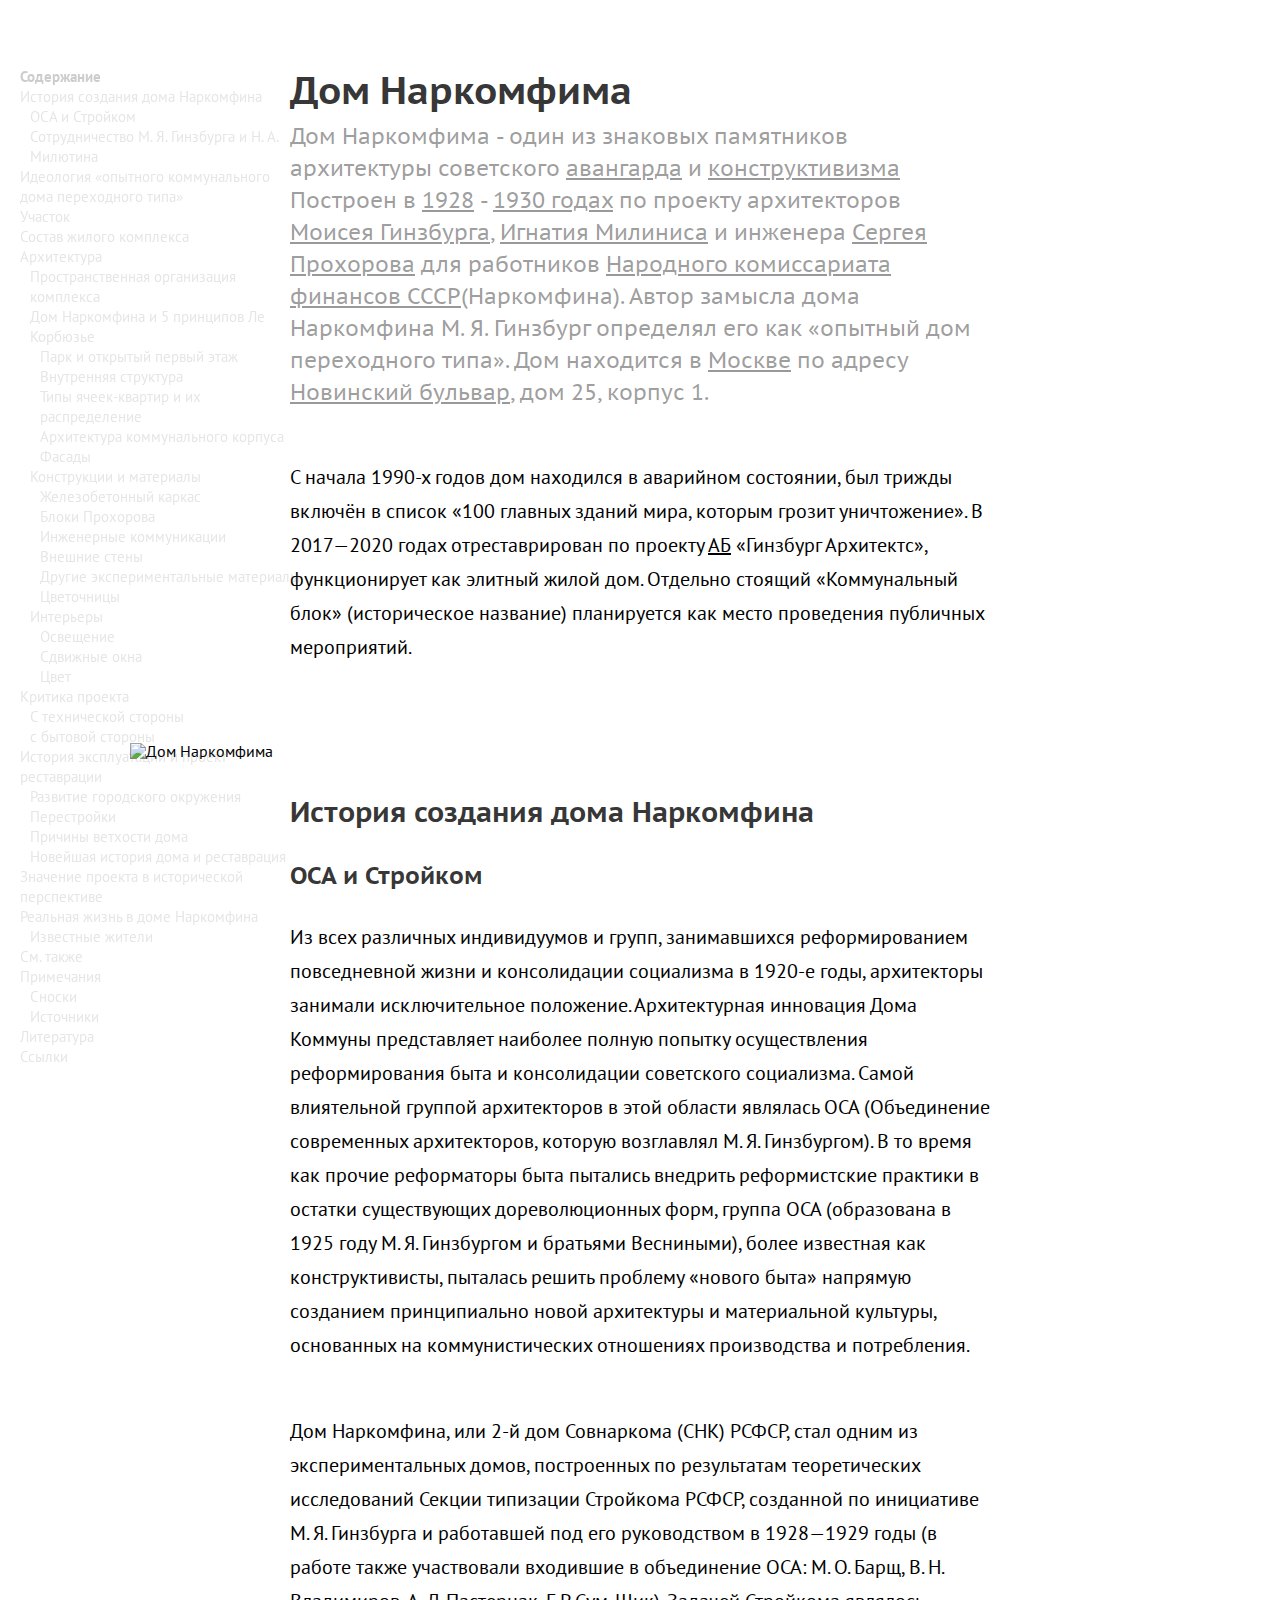
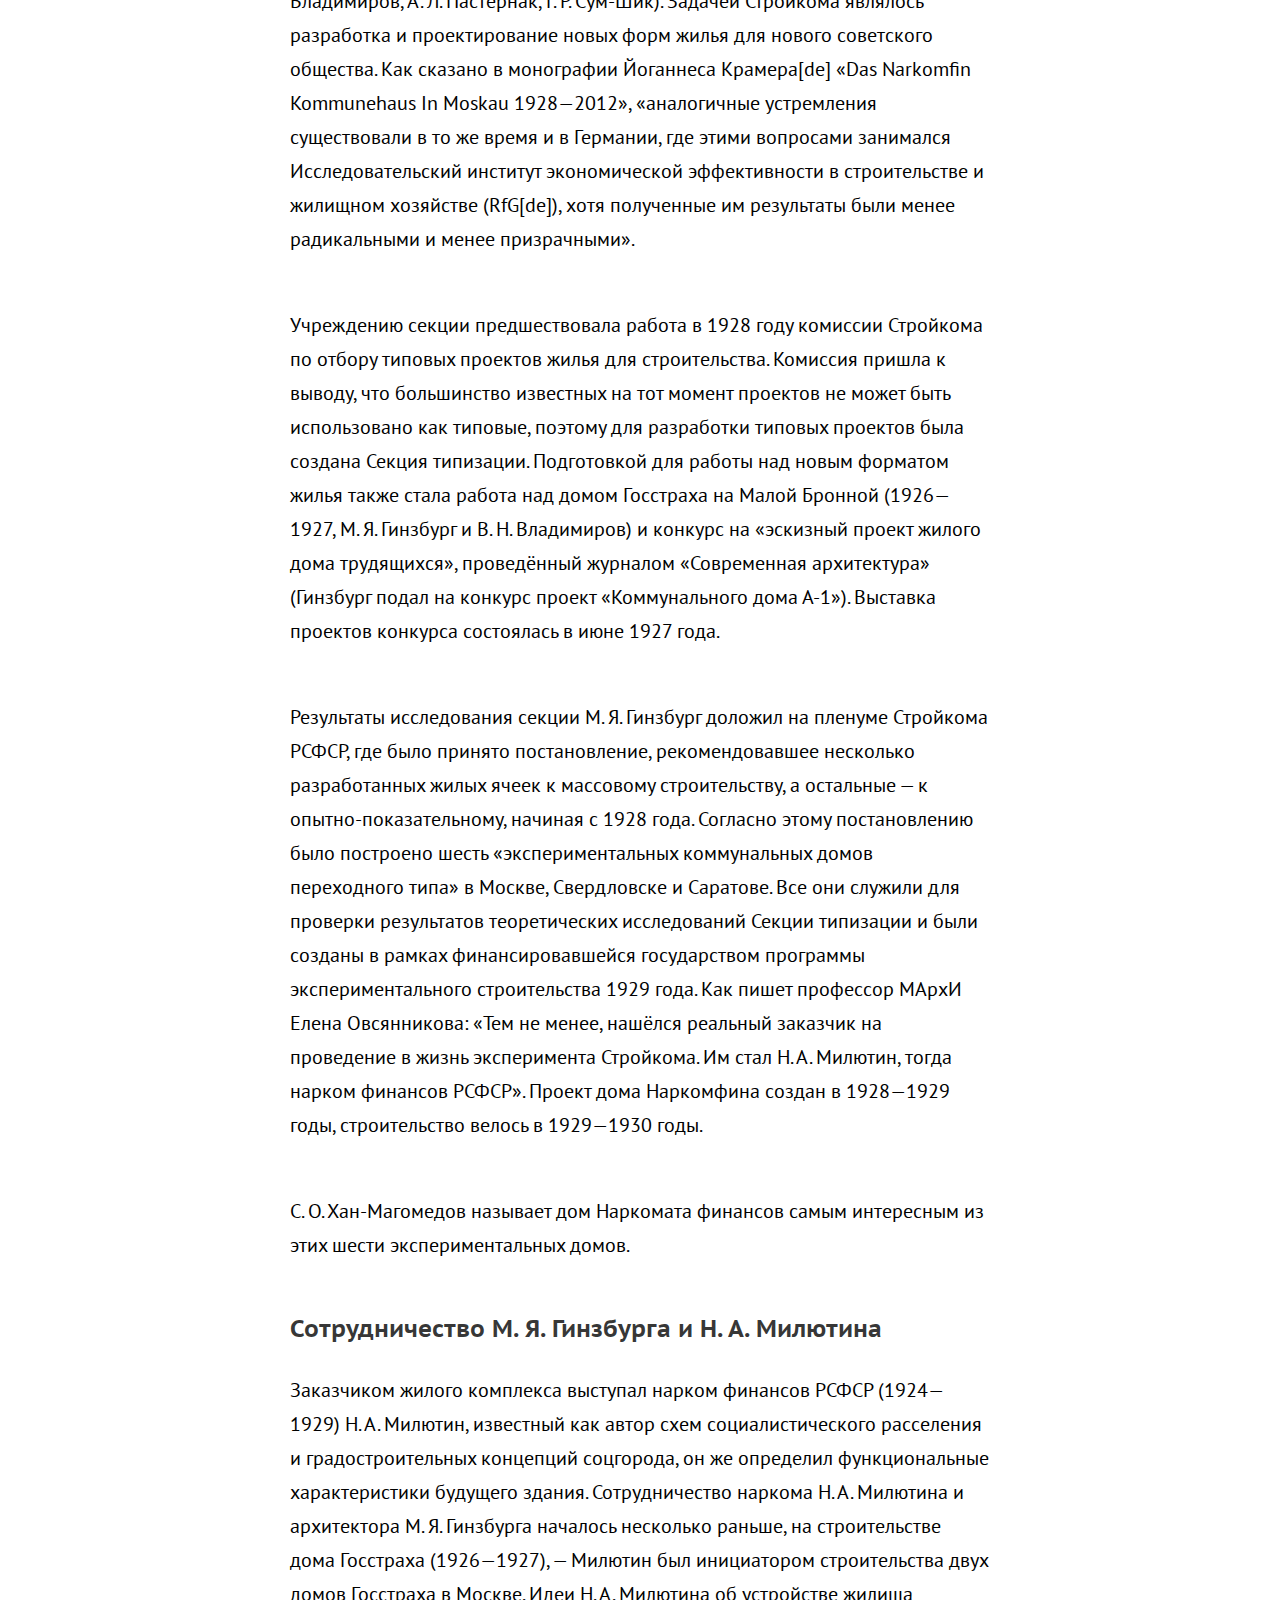
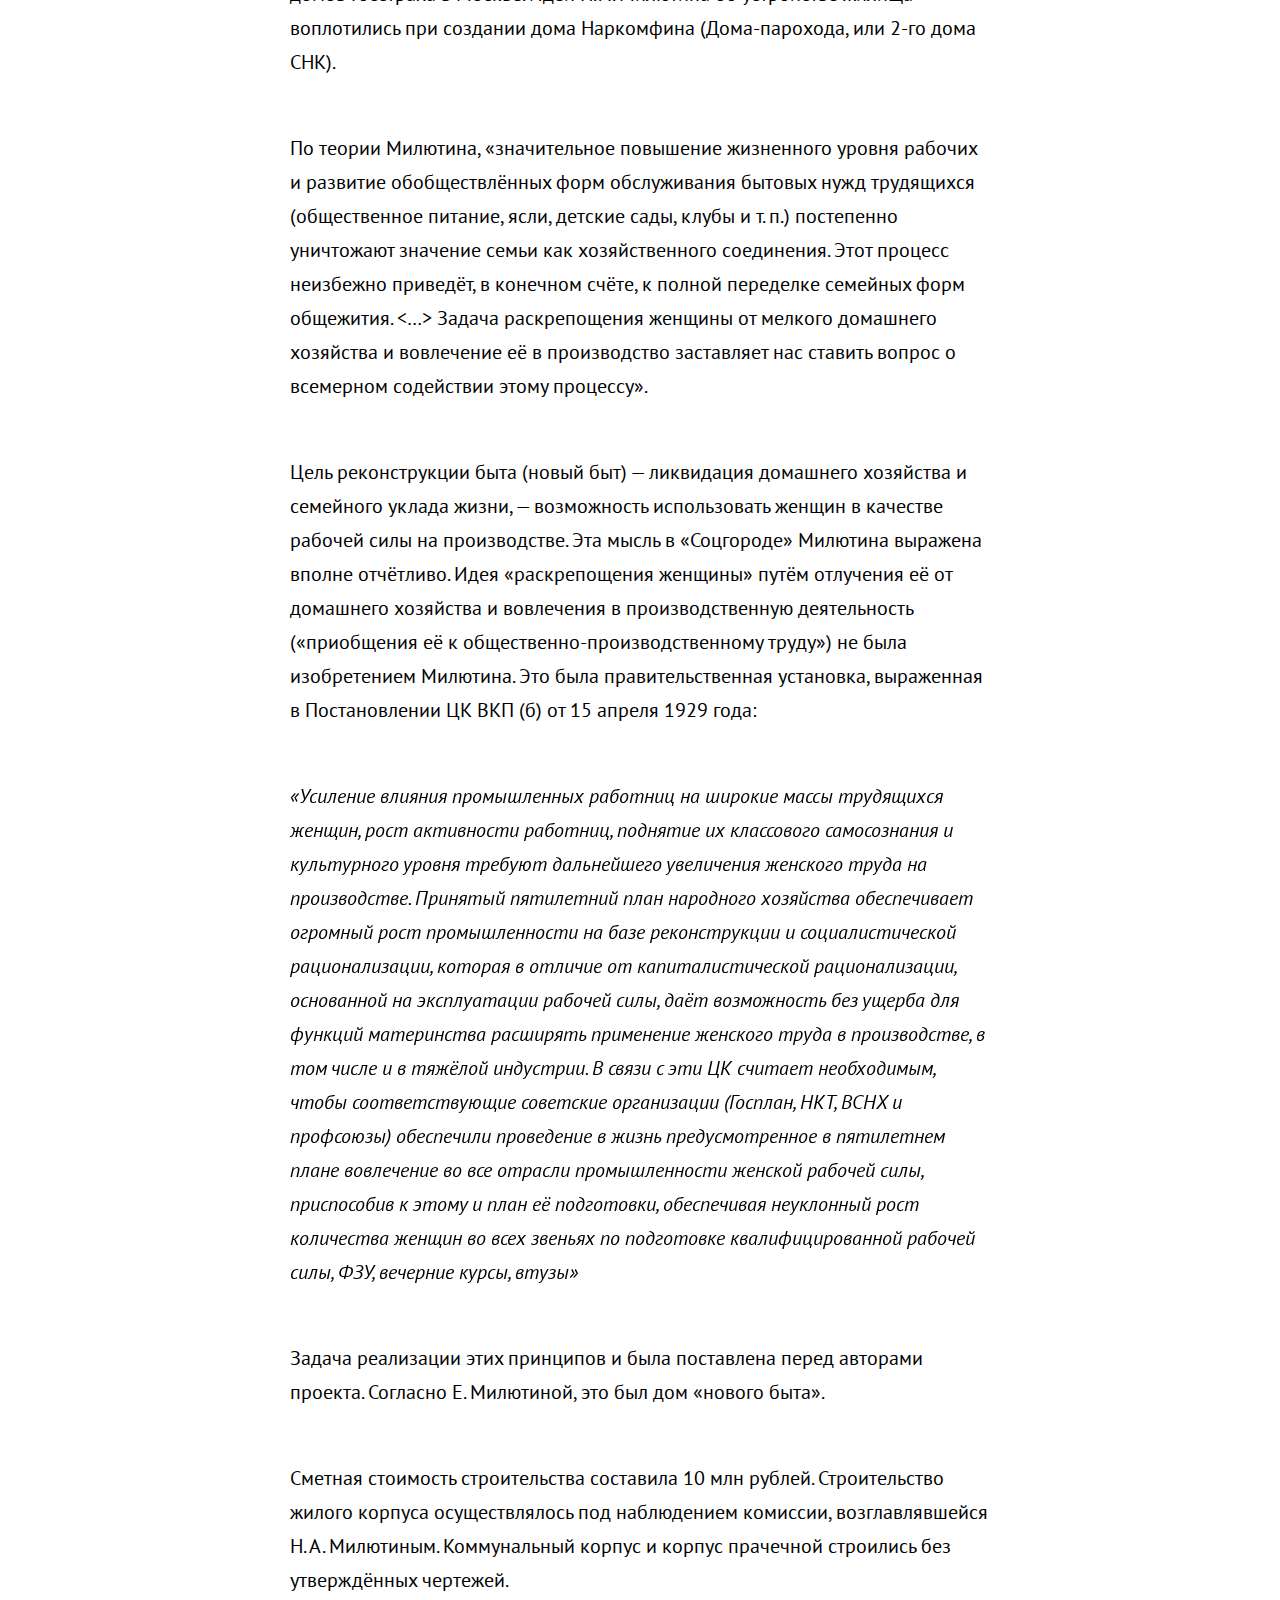
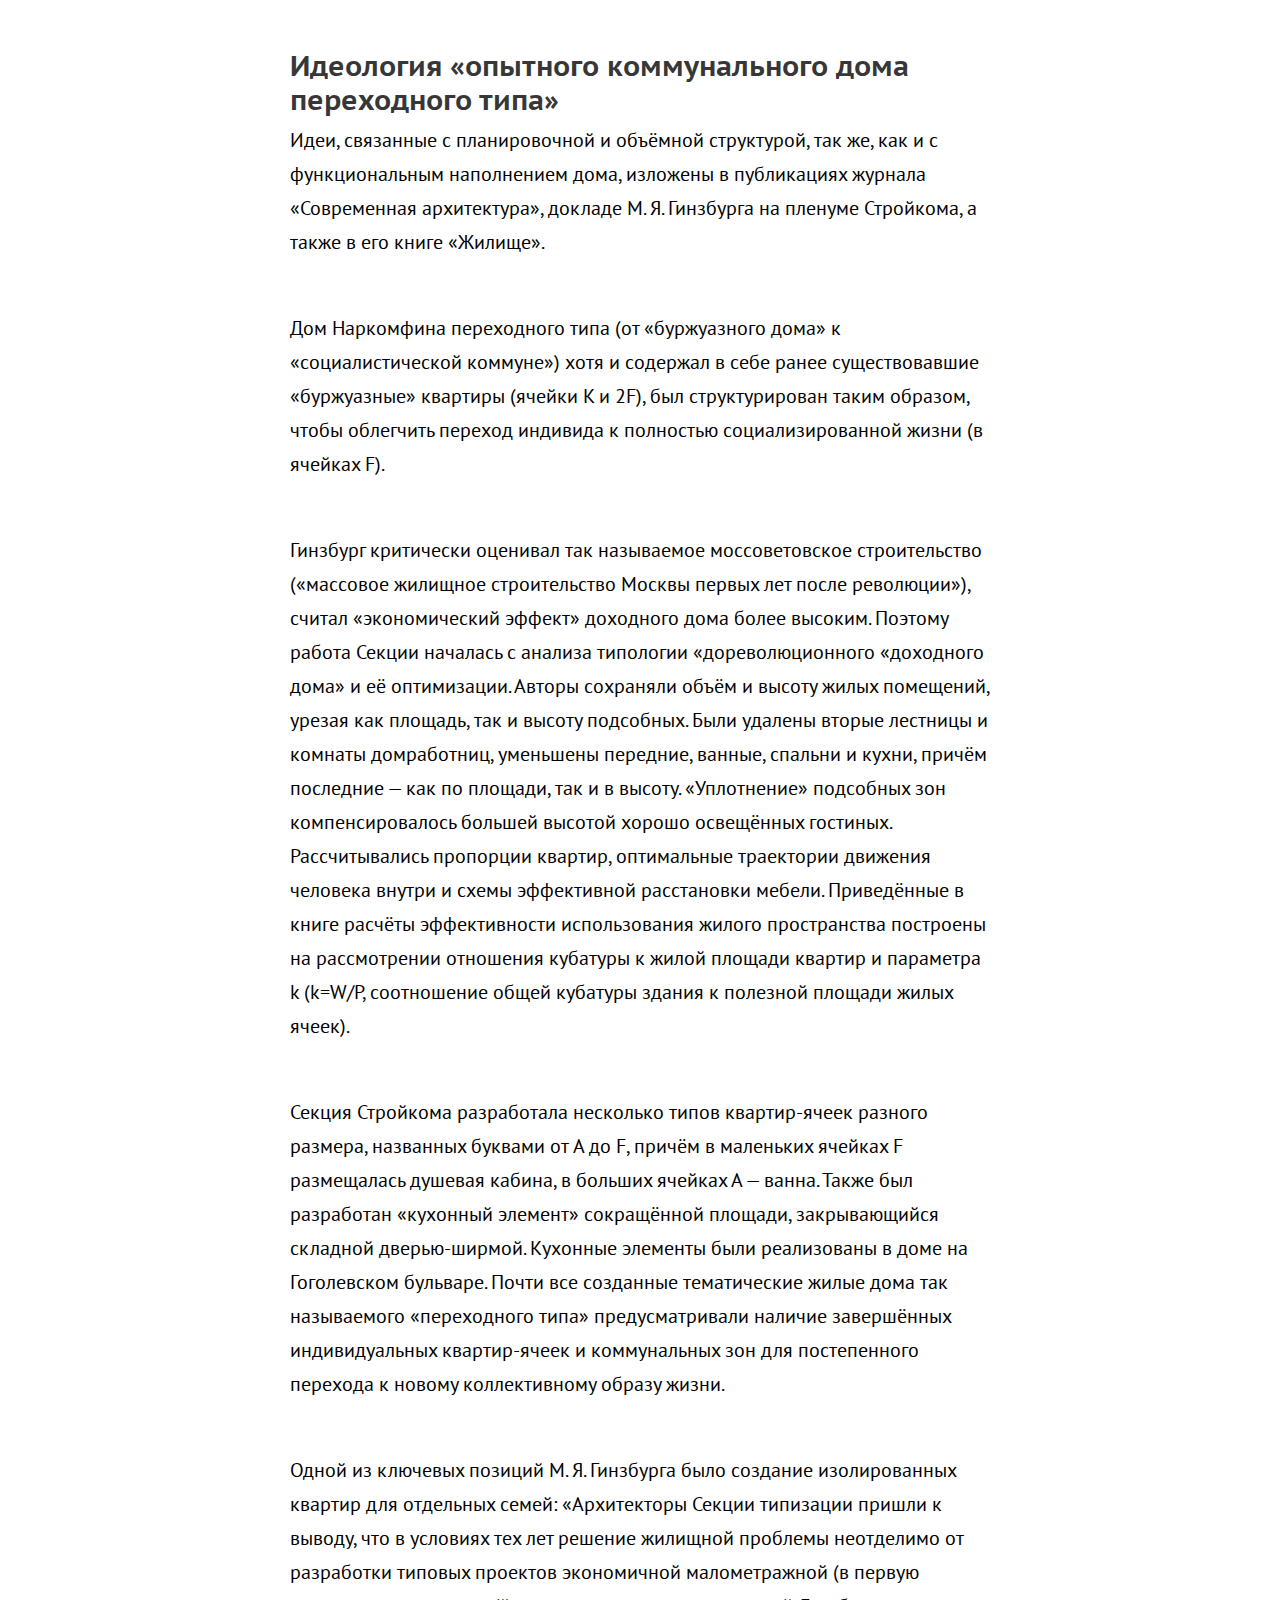
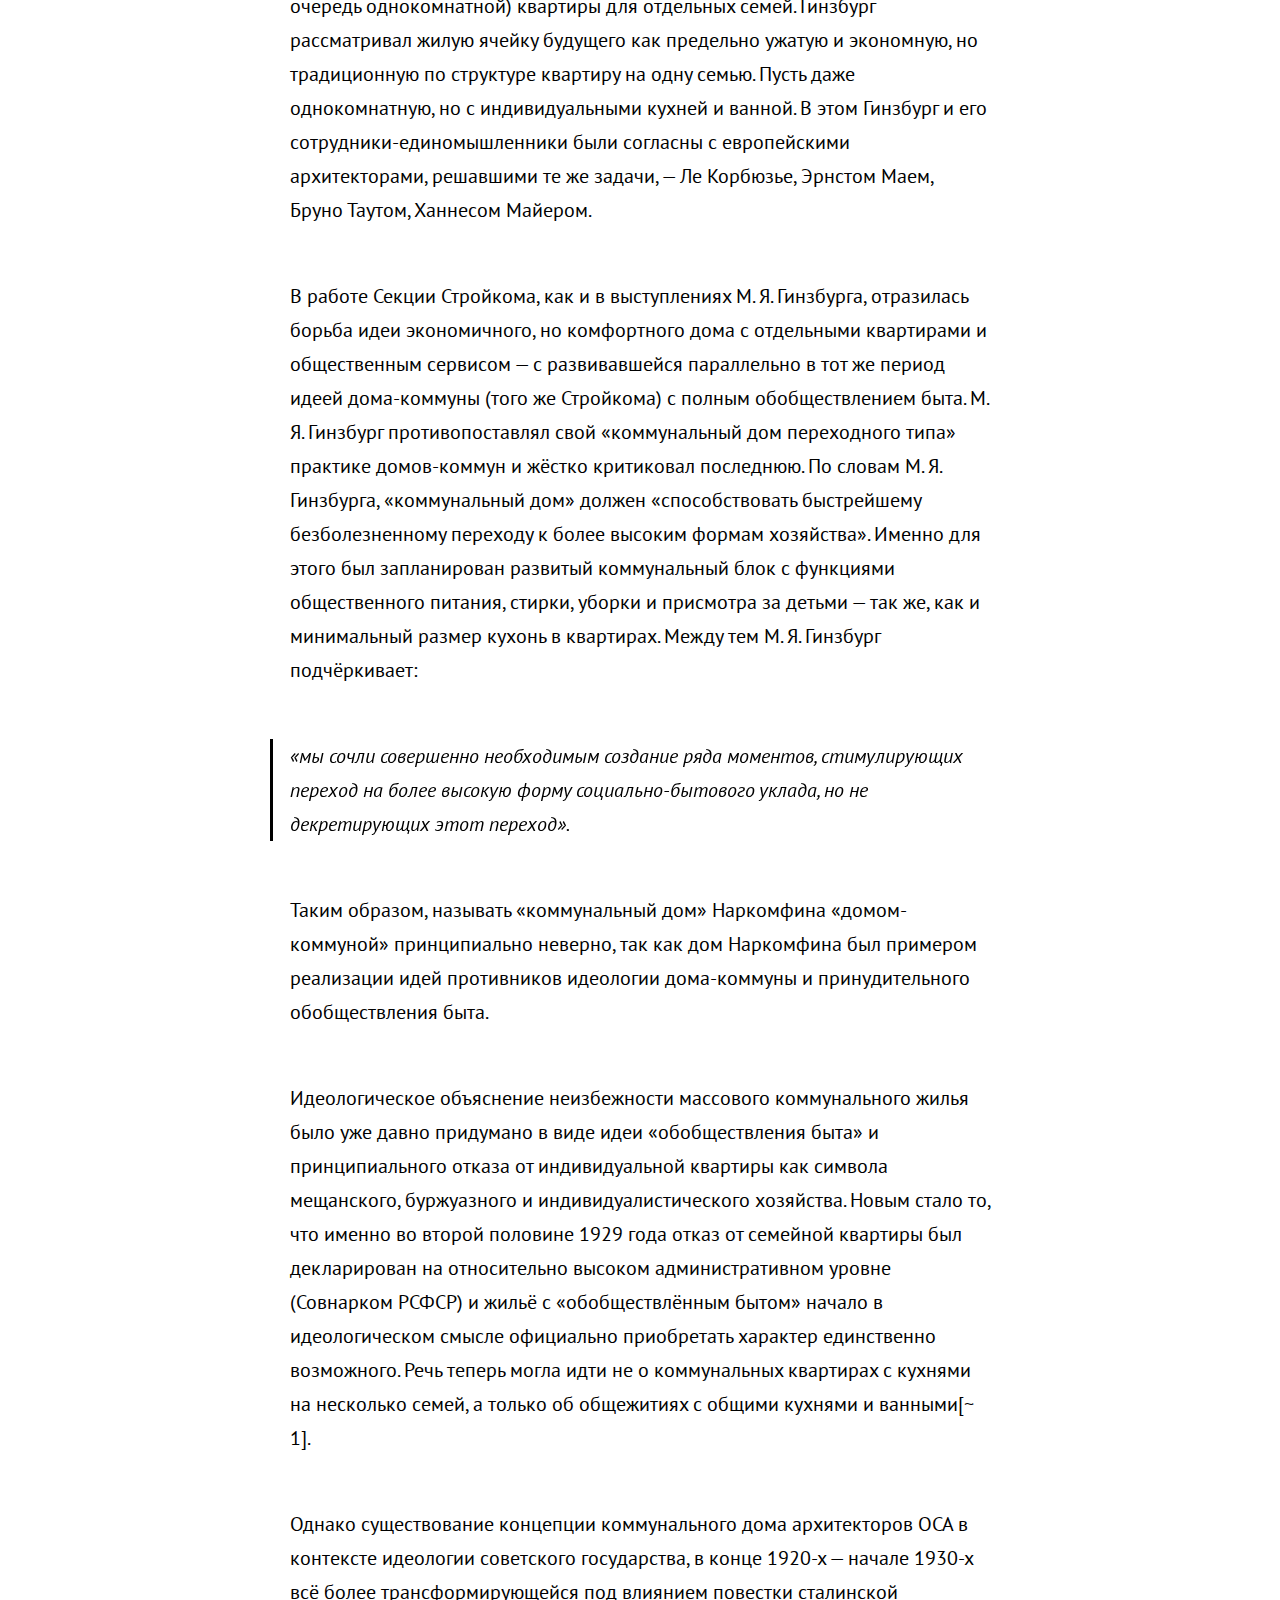
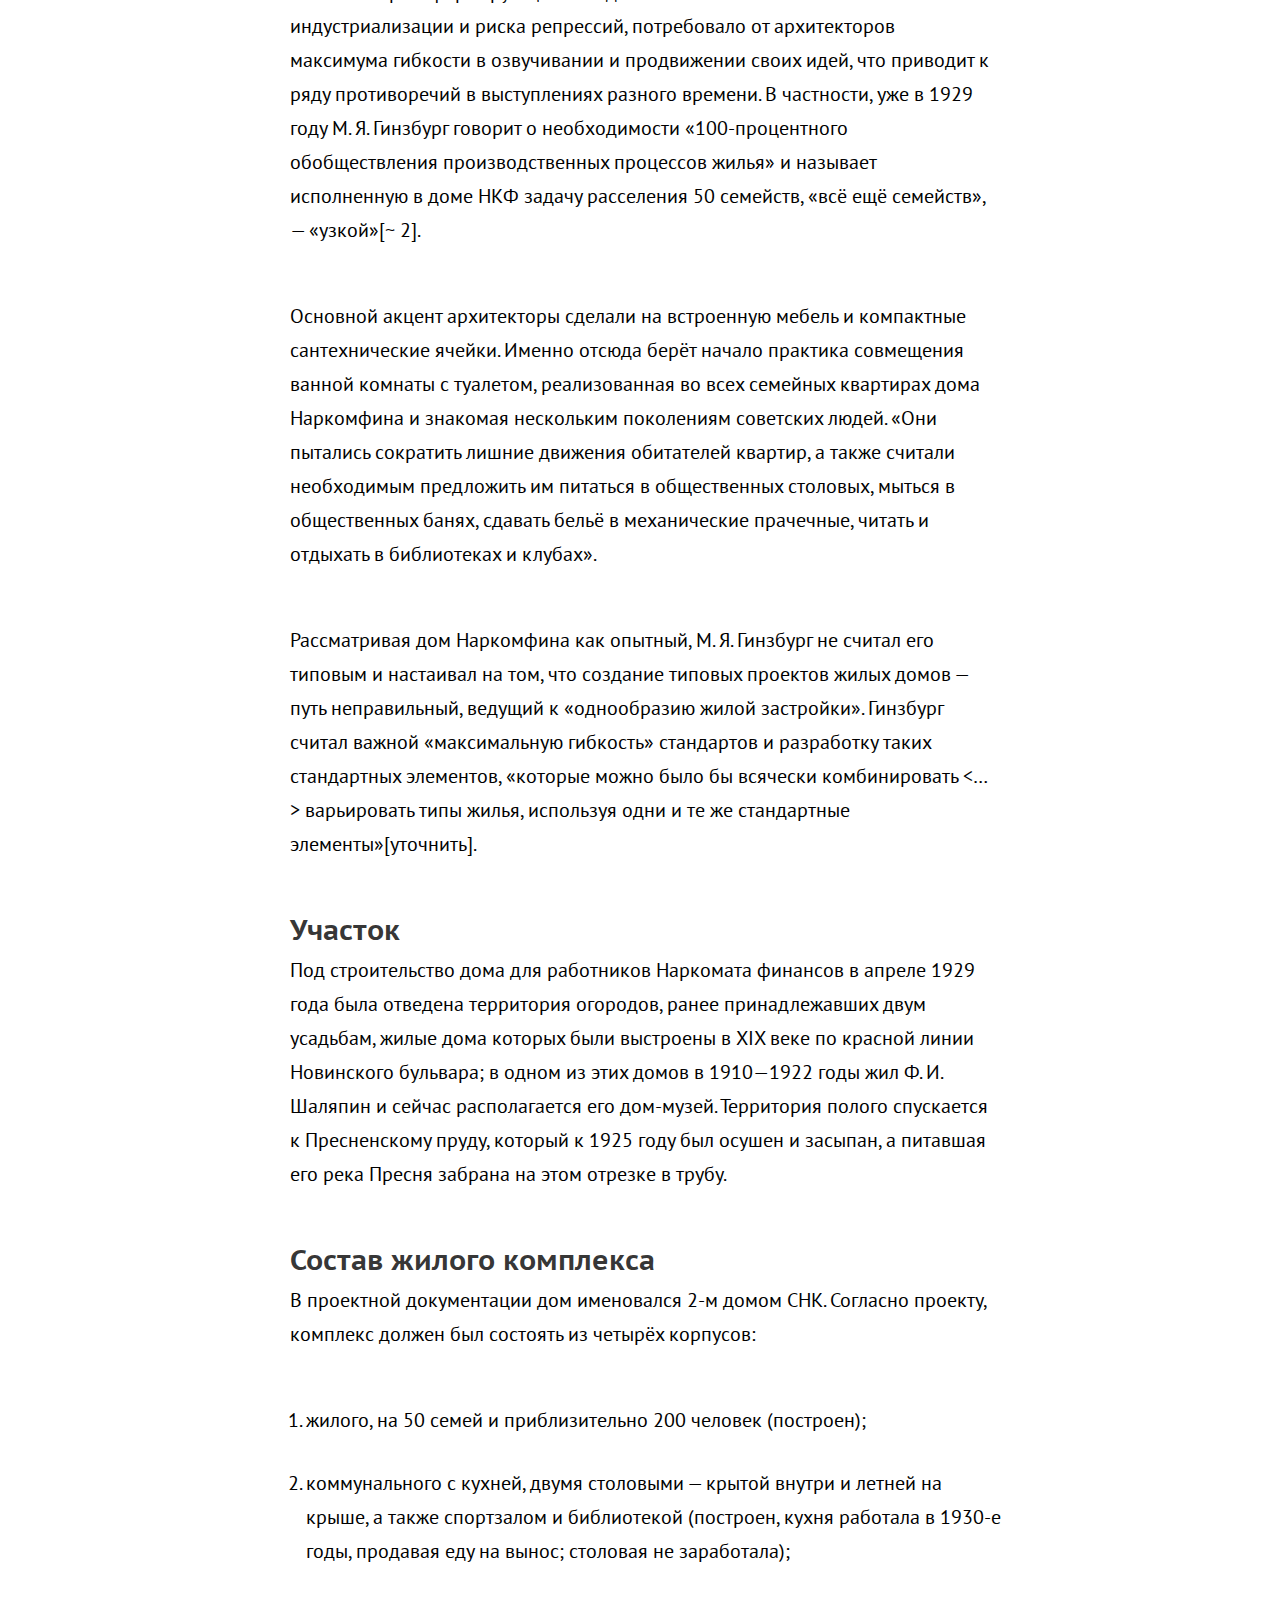
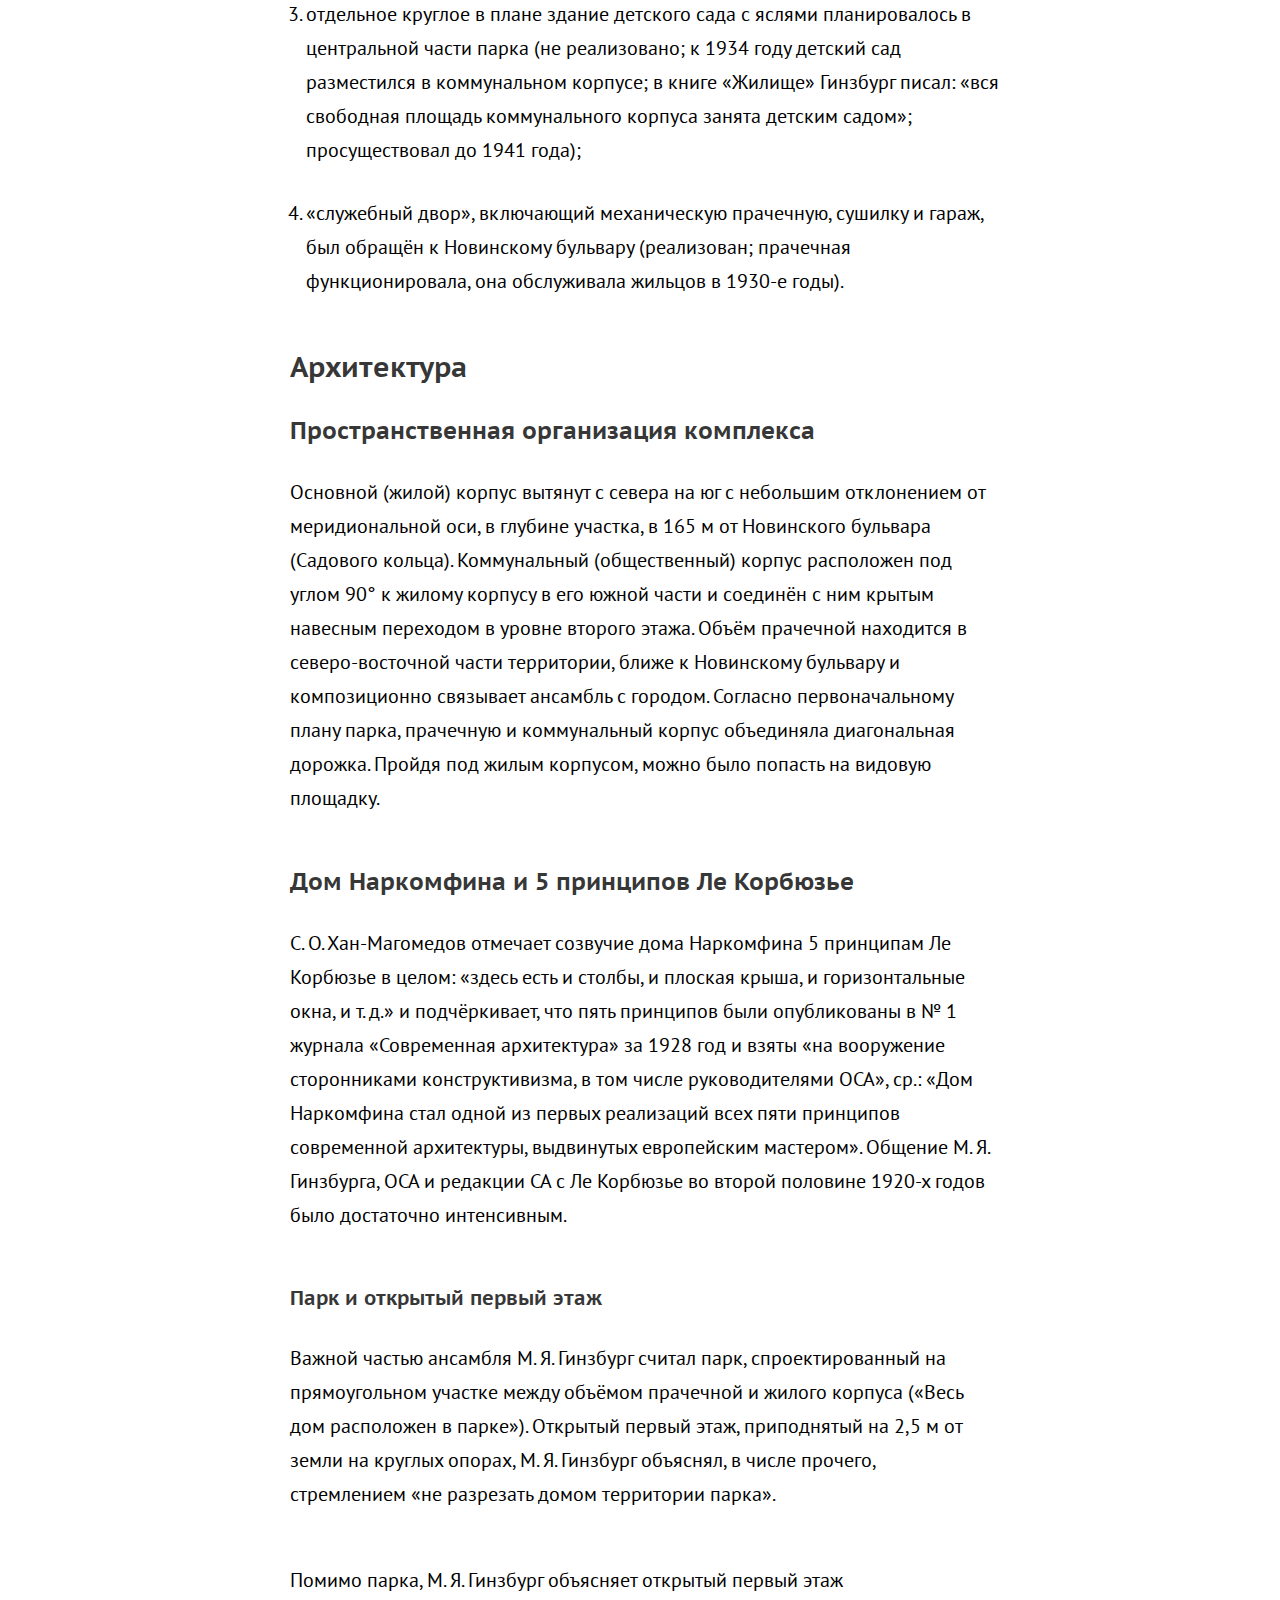
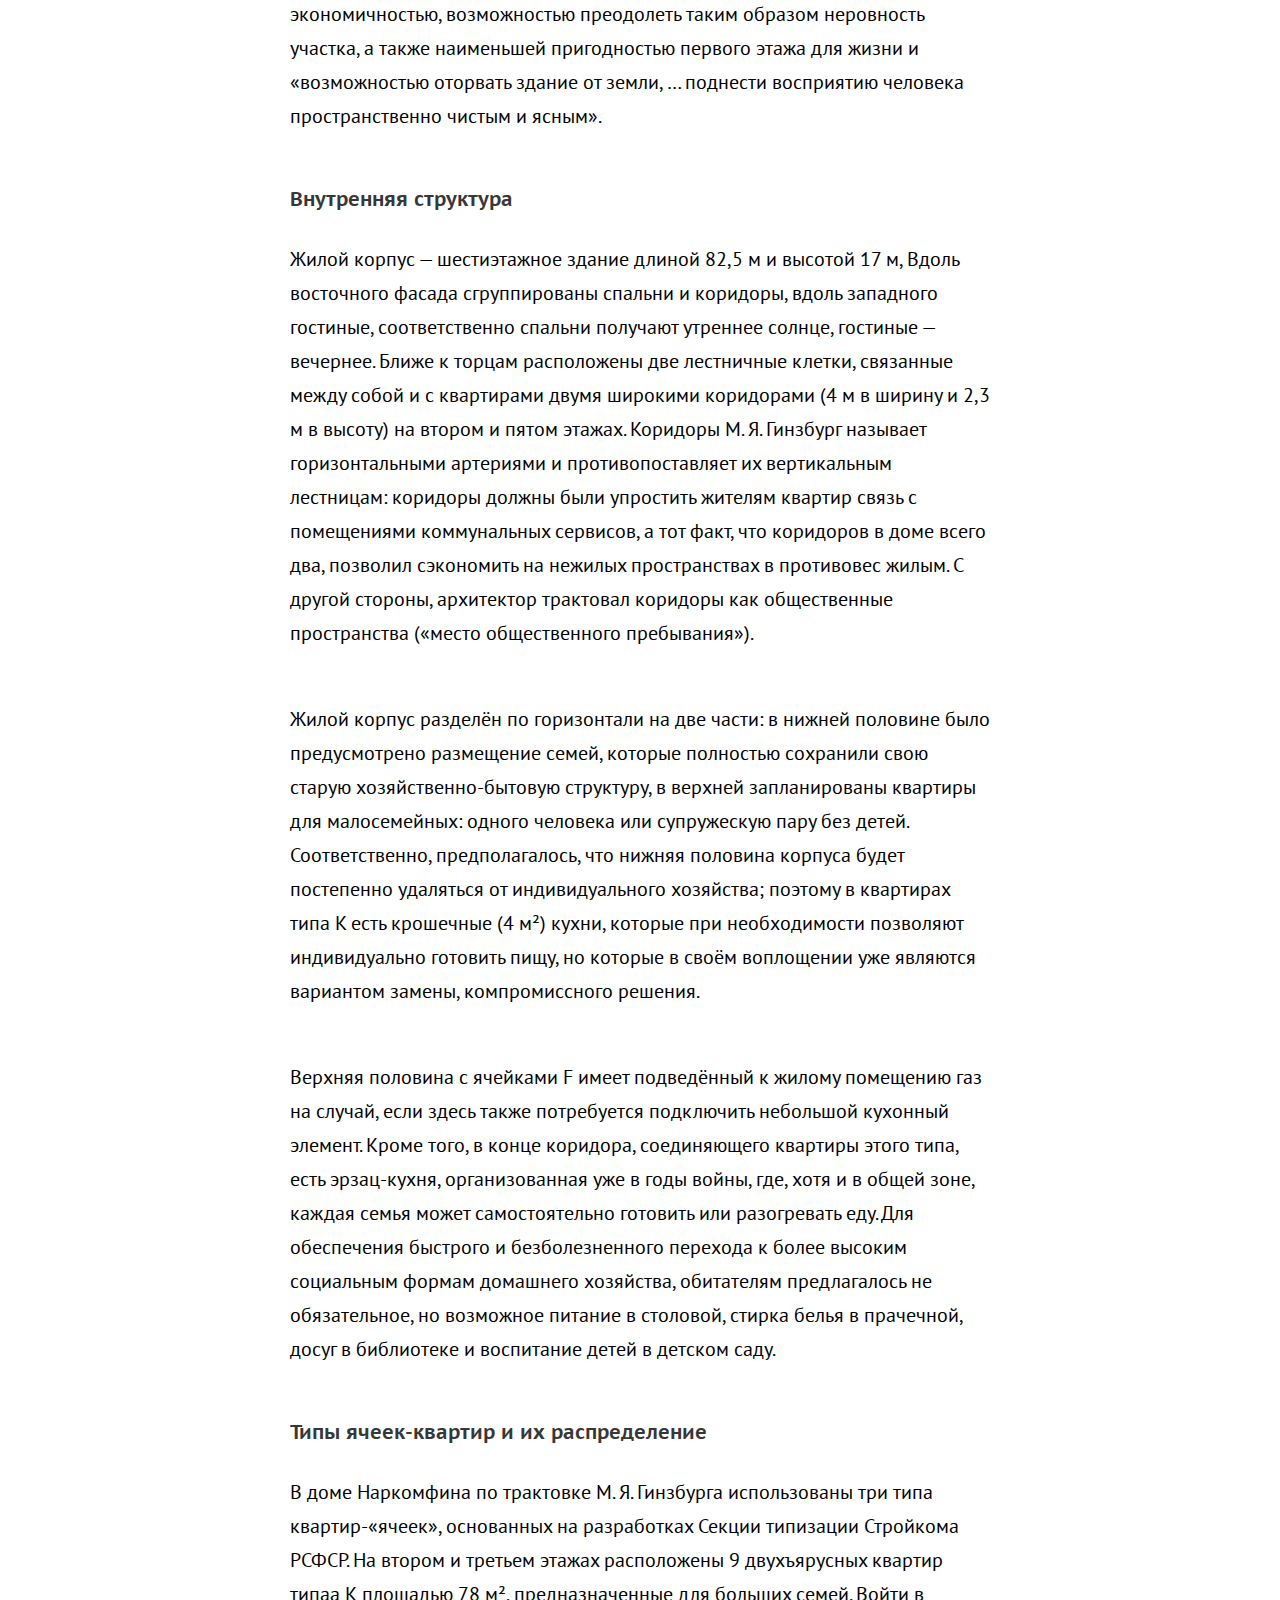
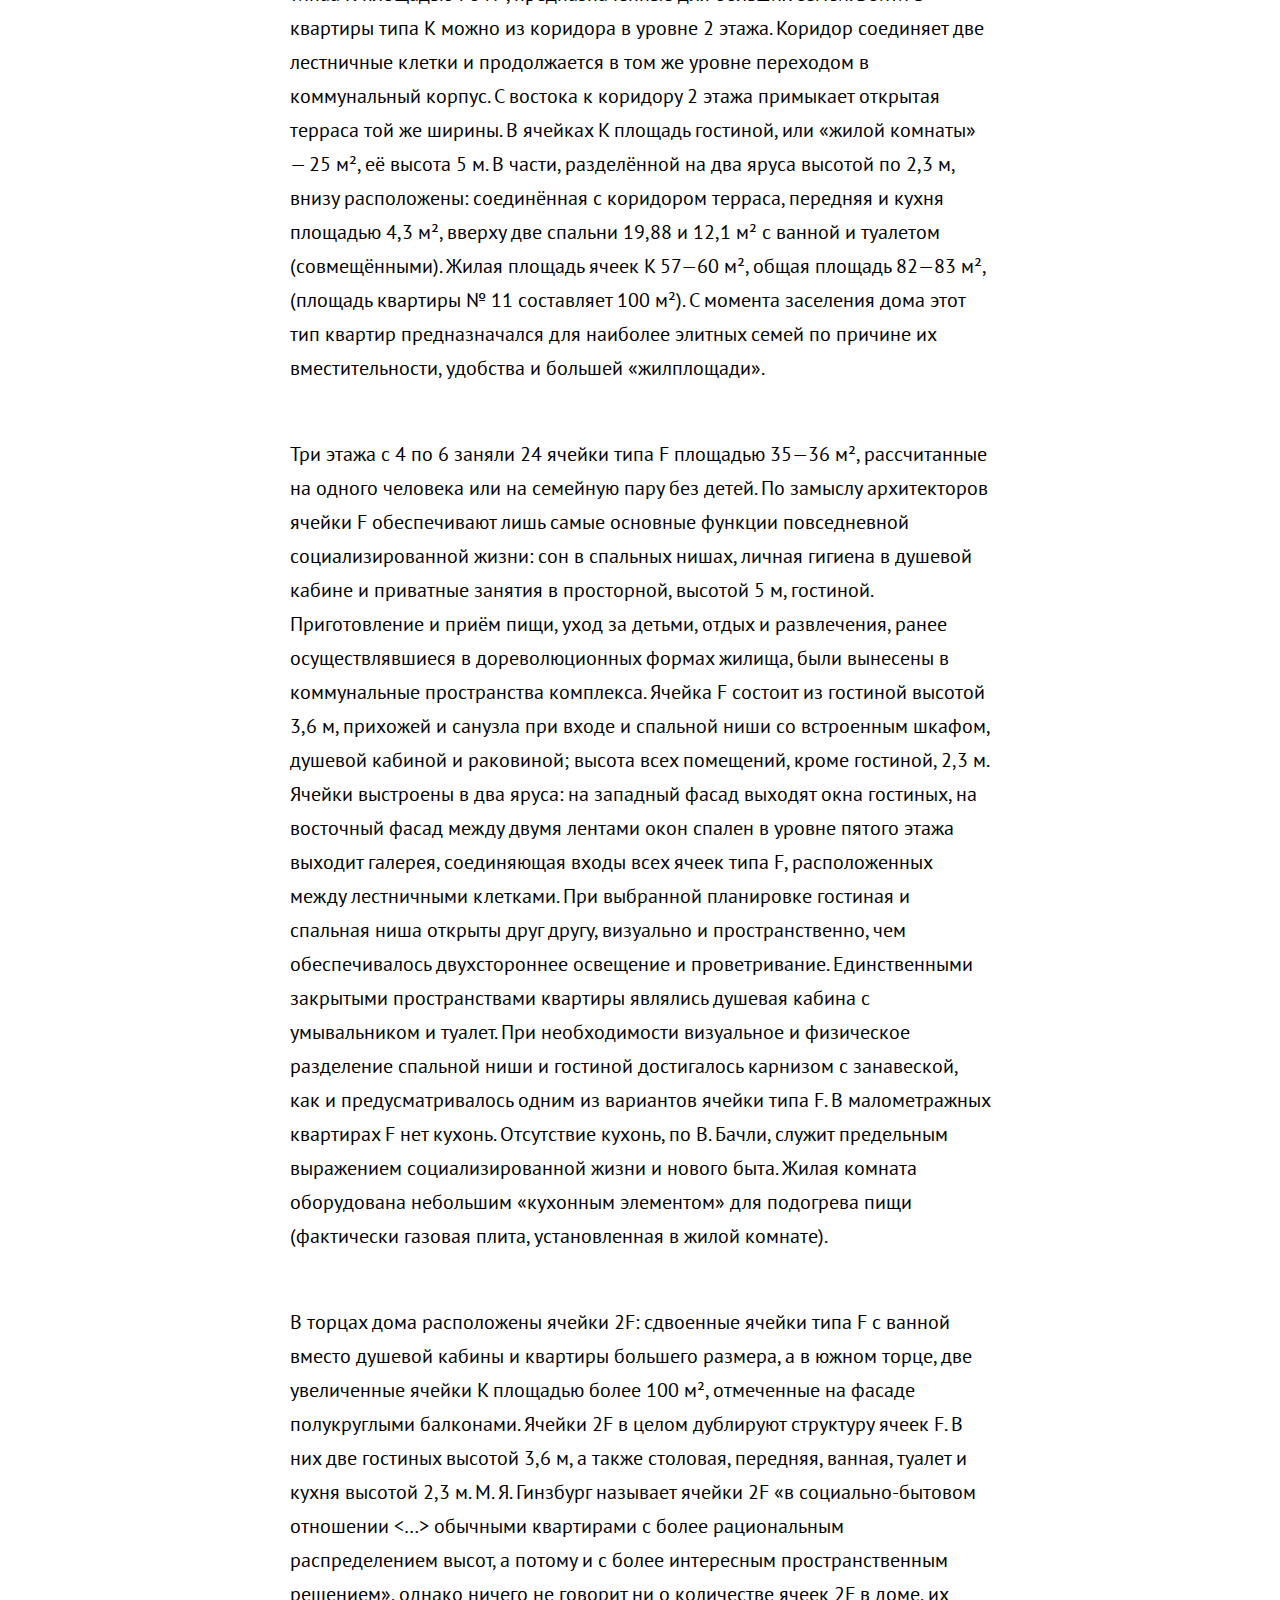
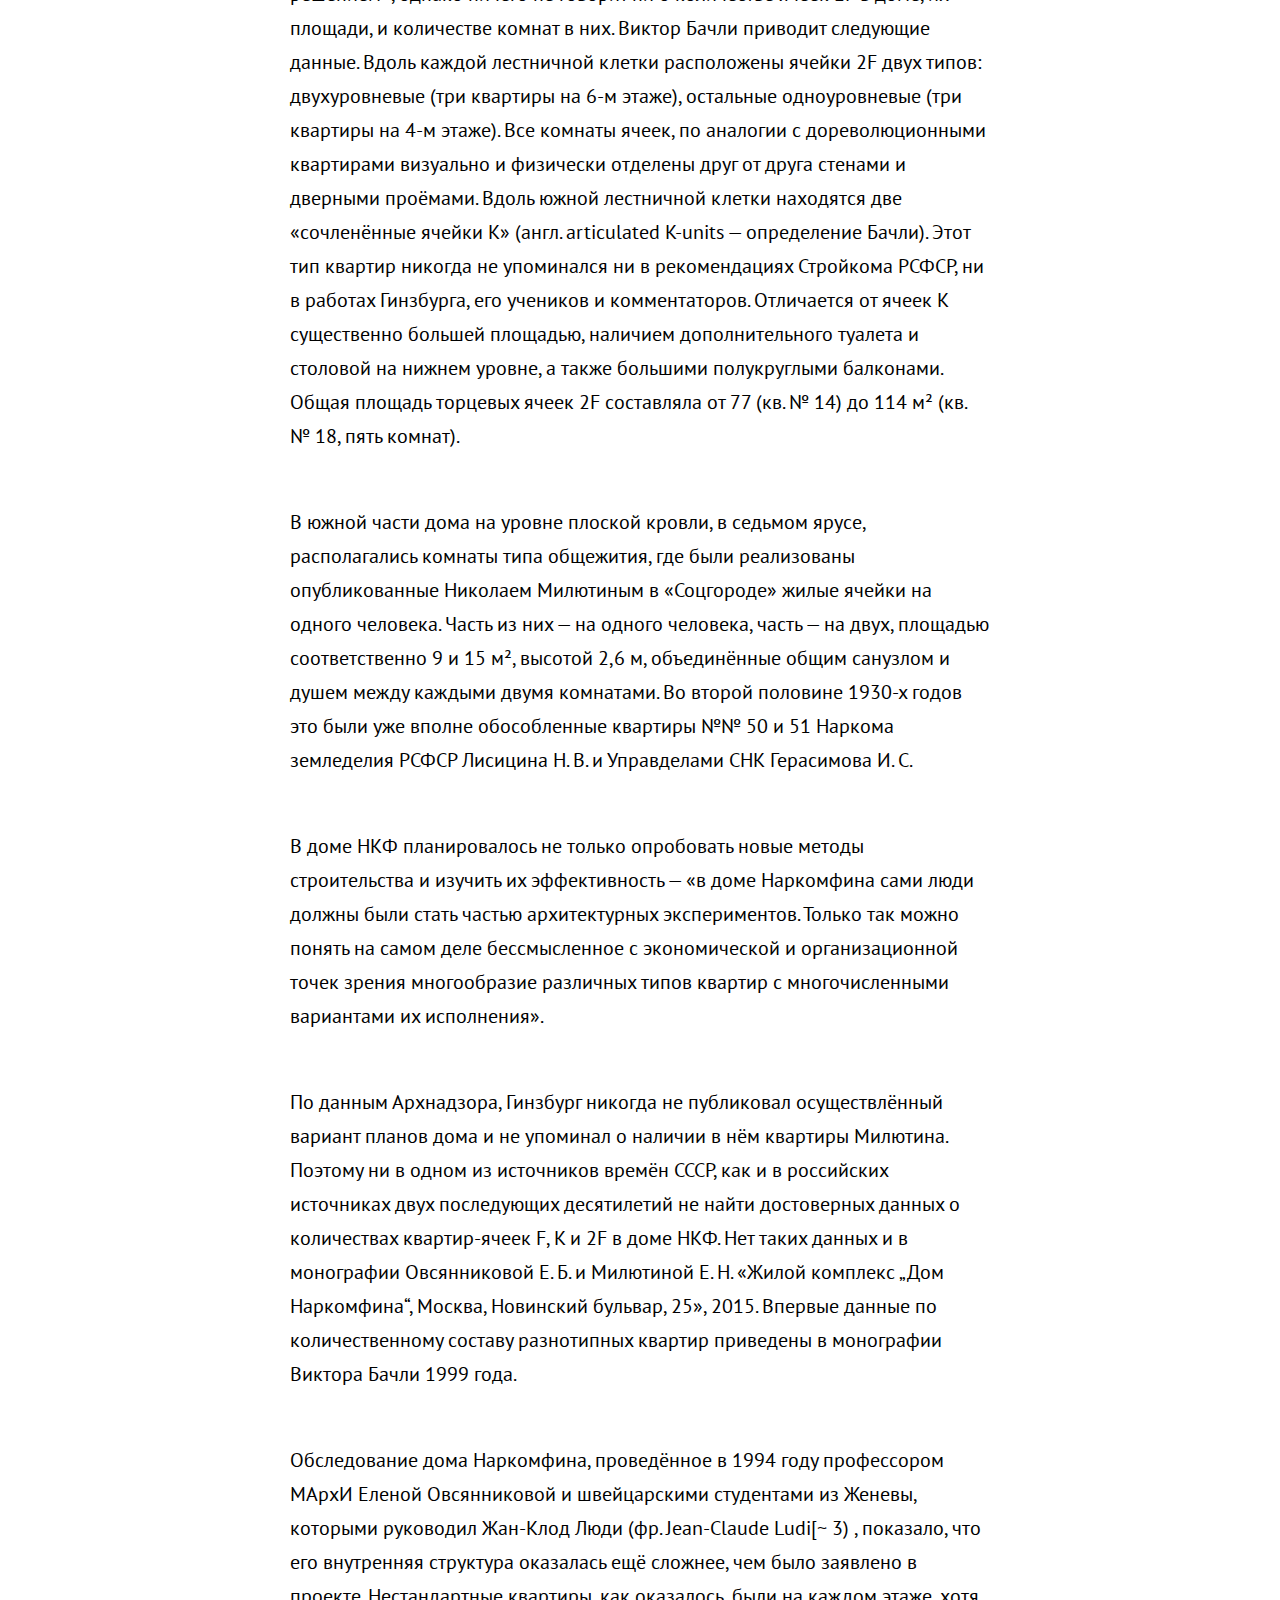
==== index.html @ 367d96ce "first commit" ====
<!DOCTYPE html>
<html lang="ru">
  <head>
    <meta charset="UTF-8" />
    <meta name="viewport" content="width=device-width, initial-scale=1.0" />
    <title>Дом Наркомфима</title>
    <link rel="stylesheet" href="stylesheets/style.css" />
  </head>
  <body>
    <nav>
      <h2>Содержание</h2>
      <ol>
        <li><a href="">История создания дома Наркомфина</a></li>
        <ol>
          <li><a href="">ОСА и Стройком</a></li>
          <li>
            <a href="">Сотрудничество М. Я. Гинзбурга и Н. А. Милютина</a>
          </li>
        </ol>
        <li>
          <a href=""
            >Идеология «опытного коммунального дома переходного типа»</a
          >
        </li>
        <li><a href="">Участок</a></li>
        <li><a href="">Состав жилого комплекса</a></li>
        <li><a href="">Архитектура</a></li>
        <ol>
          <li><a href="">Пространственная организация комплекса</a></li>
          <li><a href="">Дом Наркомфина и 5 принципов Ле Корбюзье</a></li>
          <ol>
            <li><a href="">Парк и открытый первый этаж</a></li>
            <li><a href="">Внутренняя структура</a></li>
            <li><a href="">Типы ячеек-квартир и их распределение</a></li>
            <li><a href="">Архитектура коммунального корпуса</a></li>
            <li><a href="">Фасады</a></li>
          </ol>
          <li><a href="">Конструкции и материалы</a></li>
          <ol>
            <li><a href="">Железобетонный каркас</a></li>
            <li><a href="">Блоки Прохорова</a></li>
            <li><a href="">Инженерные коммуникации</a></li>
            <li><a href="">Внешние стены</a></li>
            <li><a href="">Другие экспериментальные материалы</a></li>
            <li><a href="">Цветочницы</a></li>
          </ol>
          <li><a href="">Интерьеры</a></li>
          <ol>
            <li><a href="">Освещение</a></li>
            <li><a href="">Сдвижные окна</a></li>
            <li><a href="">Цвет</a></li>
          </ol>
        </ol>
        <li><a href="">Критика проекта</a></li>
        <ol>
          <li><a href="">С технической стороны</a></li>
          <li><a href="">с бытовой стороны</a></li>
        </ol>
        <li><a href="">История эксплуатации и проект реставрации</a></li>
        <ol>
          <li><a href="">Развитие городского окружения</a></li>
          <li><a href="">Перестройки</a></li>
          <li><a href="">Причины ветхости дома</a></li>
          <li><a href="">Новейшая история дома и реставрация</a></li>
        </ol>
        <li><a href="">Значение проекта в исторической перспективе</a></li>
        <li><a href="">Реальная жизнь в доме Наркомфина</a></li>
        <ol>
          <li><a href="">Известные жители</a></li>
        </ol>
        <li><a href="">См. также</a></li>
        <li><a href="">Примечания</a></li>
        <ol>
          <li><a href="">Сноски</a></li>
          <li><a href="">Источники</a></li>
        </ol>
        <li><a href="">Литература</a></li>
        <li><a href="">Ссылки</a></li>
      </ol>
    </nav>

    <article>
      <h1>Дом Наркомфима</h1>

      <p>
        <strong>Дом Наркомфима</strong> - один из знаковых памятников
        архитектуры советского
        <a
          href="https://ru.wikipedia.org/wiki/%D0%90%D0%B2%D0%B0%D0%BD%D0%B3%D0%B0%D1%80%D0%B4_(%D0%B8%D1%81%D0%BA%D1%83%D1%81%D1%81%D1%82%D0%B2%D0%BE)"
          >авангарда</a
        >
        и
        <a
          href="https://ru.wikipedia.org/wiki/%D0%9A%D0%BE%D0%BD%D1%81%D1%82%D1%80%D1%83%D0%BA%D1%82%D0%B8%D0%B2%D0%B8%D0%B7%D0%BC_(%D0%B8%D1%81%D0%BA%D1%83%D1%81%D1%81%D1%82%D0%B2%D0%BE)"
          >конструктивизма</a
        >
        Построен в
        <a href="https://ru.wikipedia.org/wiki/1928_%D0%B3%D0%BE%D0%B4">1928</a>
        -
        <a href="https://ru.wikipedia.org/wiki/1930_%D0%B3%D0%BE%D0%B4"
          >1930 годах</a
        >
        по проекту архитекторов
        <a
          href="https://ru.wikipedia.org/wiki/%D0%93%D0%B8%D0%BD%D0%B7%D0%B1%D1%83%D1%80%D0%B3,_%D0%9C%D0%BE%D0%B8%D1%81%D0%B5%D0%B9_%D0%AF%D0%BA%D0%BE%D0%B2%D0%BB%D0%B5%D0%B2%D0%B8%D1%87"
          >Моисея Гинзбурга</a
        >,
        <a
          href="https://ru.wikipedia.org/wiki/%D0%9C%D0%B8%D0%BB%D0%B8%D0%BD%D0%B8%D1%81,_%D0%98%D0%B3%D0%BD%D0%B0%D1%82%D0%B8%D0%B9_%D0%A4%D1%80%D0%B0%D0%BD%D1%86%D0%B5%D0%B2%D0%B8%D1%87"
          >Игнатия Милиниса</a
        >
        и инженера
        <a
          href="https://ru.wikipedia.org/wiki/%D0%A1%D0%B5%D1%80%D0%B3%D0%B5%D0%B9_%D0%9B%D1%8C%D0%B2%D0%BE%D0%B2%D0%B8%D1%87_%D0%9F%D1%80%D0%BE%D1%85%D0%BE%D1%80%D0%BE%D0%B2"
          >Сергея Прохорова</a
        >
        для работников
        <a
          href="https://ru.wikipedia.org/wiki/%D0%9D%D0%B0%D1%80%D0%BE%D0%B4%D0%BD%D1%8B%D0%B9_%D0%BA%D0%BE%D0%BC%D0%B8%D1%81%D1%81%D0%B0%D1%80%D0%B8%D0%B0%D1%82_%D1%84%D0%B8%D0%BD%D0%B0%D0%BD%D1%81%D0%BE%D0%B2_%D0%A1%D0%A1%D0%A1%D0%A0"
          >Народного комиссариата финансов СССР</a
        >(Наркомфина). Автор замысла дома Наркомфина М. Я. Гинзбург определял
        его как «опытный дом переходного типа». Дом находится в
        <a
          href="https://ru.wikipedia.org/wiki/%D0%9C%D0%BE%D1%81%D0%BA%D0%B2%D0%B0"
          >Москве</a
        >
        по адресу
        <a
          href="https://ru.wikipedia.org/wiki/%D0%9D%D0%BE%D0%B2%D0%B8%D0%BD%D1%81%D0%BA%D0%B8%D0%B9_%D0%B1%D1%83%D0%BB%D1%8C%D0%B2%D0%B0%D1%80"
          >Новинский бульвар</a
        >, дом 25, корпус 1.
      </p>
      <p>
        С начала 1990-х годов дом находился в аварийном состоянии, был трижды
        включён в список «100 главных зданий мира, которым грозит уничтожение».
        В 2017—2020 годах отреставрирован по проекту
        <a
          href="https://ru.wikipedia.org/wiki/%D0%90%D1%80%D1%85%D0%B8%D1%82%D0%B5%D0%BA%D1%82%D1%83%D1%80%D0%BD%D0%BE%D0%B5_%D0%B1%D1%8E%D1%80%D0%BE"
          >АБ</a
        >
        «Гинзбург Архитектс», функционирует как элитный жилой дом. Отдельно
        стоящий «Коммунальный блок» (историческое название) планируется как
        место проведения публичных мероприятий.
      </p>
      <img
        src="https://upload.wikimedia.org/wikipedia/commons/thumb/3/30/Moscow%2C_Narkomfin_building_in_May_2021_03.jpg/411px-Moscow%2C_Narkomfin_building_in_May_2021_03.jpg"
        alt="Дом Наркомфима"
      />
      <h3>История создания дома Наркомфина</h3>

      <h4>ОСА и Стройком</h4>
      <p>
        Из всех различных индивидуумов и групп, занимавшихся реформированием
        повседневной жизни и консолидации социализма в 1920-е годы, архитекторы
        занимали исключительное положение. Архитектурная инновация Дома Коммуны
        представляет наиболее полную попытку осуществления реформирования быта и
        консолидации советского социализма. Самой влиятельной группой
        архитекторов в этой области являлась ОСА (Объединение современных
        архитекторов, которую возглавлял М. Я. Гинзбургом). В то время как
        прочие реформаторы быта пытались внедрить реформистские практики в
        остатки существующих дореволюционных форм, группа ОСА (образована в 1925
        году М. Я. Гинзбургом и братьями Весниными), более известная как
        конструктивисты, пыталась решить проблему «нового быта» напрямую
        созданием принципиально новой архитектуры и материальной культуры,
        основанных на коммунистических отношениях производства и потребления.
      </p>
      <p>
        Дом Наркомфина, или 2-й дом Совнаркома (СНК) РСФСР, стал одним из
        экспериментальных домов, построенных по результатам теоретических
        исследований Секции типизации Стройкома РСФСР, созданной по инициативе
        М. Я. Гинзбурга и работавшей под его руководством в 1928—1929 годы (в
        работе также участвовали входившие в объединение ОСА: М. О. Барщ, В. Н.
        Владимиров, А. Л. Пастернак, Г. Р. Сум-Шик). Задачей Стройкома являлось
        разработка и проектирование новых форм жилья для нового советского
        общества. Как сказано в монографии Йоганнеса Крамера[de] «Das Narkomfin
        Kommunehaus In Moskau 1928—2012»,
        <em
          >«аналогичные устремления существовали в то же время и в Германии, где
          этими вопросами занимался Исследовательский институт экономической
          эффективности в строительстве и жилищном хозяйстве (RfG[de]), хотя
          полученные им результаты были менее радикальными и менее призрачными».
        </em>
      </p>
      <p>
        Учреждению секции предшествовала работа в 1928 году комиссии Стройкома
        по отбору типовых проектов жилья для строительства. Комиссия пришла к
        выводу, что большинство известных на тот момент проектов не может быть
        использовано как типовые, поэтому для разработки типовых проектов была
        создана Секция типизации. Подготовкой для работы над новым форматом
        жилья также стала работа над домом Госстраха на Малой Бронной
        (1926—1927, М. Я. Гинзбург и В. Н. Владимиров) и конкурс на «эскизный
        проект жилого дома трудящихся», проведённый журналом «Современная
        архитектура» (Гинзбург подал на конкурс проект «Коммунального дома
        А-1»). Выставка проектов конкурса состоялась в июне 1927 года.
      </p>
      <p>
        Результаты исследования секции М. Я. Гинзбург доложил на пленуме
        Стройкома РСФСР, где было принято постановление, рекомендовавшее
        несколько разработанных жилых ячеек к массовому строительству, а
        остальные — к опытно-показательному, начиная с 1928 года. Согласно этому
        постановлению было построено шесть «экспериментальных коммунальных домов
        переходного типа» в Москве, Свердловске и Саратове. Все они служили для
        проверки результатов теоретических исследований Секции типизации и были
        созданы в рамках финансировавшейся государством программы
        экспериментального строительства 1929 года. Как пишет профессор МАрхИ
        Елена Овсянникова: «Тем не менее, нашёлся реальный заказчик на
        проведение в жизнь эксперимента Стройкома. Им стал Н. А. Милютин, тогда
        нарком финансов РСФСР». Проект дома Наркомфина создан в 1928—1929 годы,
        строительство велось в 1929—1930 годы.
      </p>
      <p>
        С. О. Хан-Магомедов называет дом Наркомата финансов самым интересным из
        этих шести экспериментальных домов.
      </p>
      <h4>Сотрудничество М. Я. Гинзбурга и Н. А. Милютина</h4>
      <p>
        Заказчиком жилого комплекса выступал нарком финансов РСФСР (1924—1929)
        Н. А. Милютин, известный как автор схем социалистического расселения и
        градостроительных концепций соцгорода, он же определил функциональные
        характеристики будущего здания. Сотрудничество наркома Н. А. Милютина и
        архитектора М. Я. Гинзбурга началось несколько раньше, на строительстве
        дома Госстраха (1926—1927), — Милютин был инициатором строительства двух
        домов Госстраха в Москве. Идеи Н. А. Милютина об устройстве жилища
        воплотились при создании дома Наркомфина (Дома-парохода, или 2-го дома
        СНК).
      </p>
      <p>
        По теории Милютина,
        <em>
          «значительное повышение жизненного уровня рабочих и развитие
          обобществлённых форм обслуживания бытовых нужд трудящихся
          (общественное питание, ясли, детские сады, клубы и т. п.) постепенно
          уничтожают значение семьи как хозяйственного соединения. Этот процесс
          неизбежно приведёт, в конечном счёте, к полной переделке семейных форм
          общежития. <…> Задача раскрепощения женщины от мелкого домашнего
          хозяйства и вовлечение её в производство заставляет нас ставить вопрос
          о всемерном содействии этому процессу».
        </em>
      </p>
      <p>
        Цель реконструкции быта (<em>новый быт</em>) — ликвидация домашнего
        хозяйства и семейного уклада жизни, — возможность использовать женщин в
        качестве рабочей силы на производстве. Эта мысль в «Соцгороде» Милютина
        выражена вполне отчётливо. Идея «раскрепощения женщины» путём отлучения
        её от домашнего хозяйства и вовлечения в производственную деятельность
        («приобщения её к общественно-производственному труду») не была
        изобретением Милютина. Это была правительственная установка, выраженная
        в Постановлении ЦК ВКП (б) от 15 апреля 1929 года:
      </p>
      <blockquote>
        «Усиление влияния промышленных работниц на широкие массы трудящихся
        женщин, рост активности работниц, поднятие их классового самосознания и
        культурного уровня требуют дальнейшего увеличения женского труда на
        производстве. Принятый пятилетний план народного хозяйства обеспечивает
        огромный рост промышленности на базе реконструкции и социалистической
        рационализации, которая в отличие от капиталистической рационализации,
        основанной на эксплуатации рабочей силы, даёт возможность без ущерба для
        функций материнства расширять применение женского труда в производстве,
        в том числе и в тяжёлой индустрии. В связи с эти ЦК считает необходимым,
        чтобы соответствующие советские организации (Госплан, НКТ, ВСНХ и
        профсоюзы) обеспечили проведение в жизнь предусмотренное в пятилетнем
        плане вовлечение во все отрасли промышленности женской рабочей силы,
        приспособив к этому и план её подготовки, обеспечивая неуклонный рост
        количества женщин во всех звеньях по подготовке квалифицированной
        рабочей силы, ФЗУ, вечерние курсы, втузы»
      </blockquote>
      <p>
        Задача реализации этих принципов и была поставлена перед авторами
        проекта. Согласно Е. Милютиной, это был дом «нового быта».
      </p>
      <p>
        Сметная стоимость строительства составила 10 млн рублей. Строительство
        жилого корпуса осуществлялось под наблюдением комиссии, возглавлявшейся
        Н. А. Милютиным. Коммунальный корпус и корпус прачечной строились без
        утверждённых чертежей.
      </p>
      <h3>Идеология «опытного коммунального дома переходного типа»</h3>

      <p>
        Идеи, связанные с планировочной и объёмной структурой, так же, как и с
        функциональным наполнением дома, изложены в публикациях журнала
        «Современная архитектура», докладе М. Я. Гинзбурга на пленуме Стройкома,
        а также в его книге «Жилище».
      </p>
      <p>
        Дом Наркомфина переходного типа (от «буржуазного дома» к
        «социалистической коммуне») хотя и содержал в себе ранее существовавшие
        «буржуазные» квартиры (ячейки K и 2F), был структурирован таким образом,
        чтобы облегчить переход индивида к полностью социализированной жизни (в
        ячейках F).
      </p>
      <p>
        Гинзбург критически оценивал так называемое моссоветовское строительство
        («массовое жилищное строительство Москвы первых лет после революции»),
        считал «экономический эффект» доходного дома более высоким. Поэтому
        работа Секции началась с анализа типологии «дореволюционного «доходного
        дома» и её оптимизации. Авторы сохраняли объём и высоту жилых помещений,
        урезая как площадь, так и высоту подсобных. Были удалены вторые лестницы
        и комнаты домработниц, уменьшены передние, ванные, спальни и кухни,
        причём последние — как по площади, так и в высоту. «Уплотнение»
        подсобных зон компенсировалось большей высотой хорошо освещённых
        гостиных. Рассчитывались пропорции квартир, оптимальные траектории
        движения человека внутри и схемы эффективной расстановки мебели.
        Приведённые в книге расчёты эффективности использования жилого
        пространства построены на рассмотрении отношения кубатуры к жилой
        площади квартир и параметра k (k=W/P, соотношение общей кубатуры здания
        к полезной площади жилых ячеек).
      </p>
      <p>
        Секция Стройкома разработала несколько типов квартир-ячеек разного
        размера, названных буквами от A до F, причём в маленьких ячейках F
        размещалась душевая кабина, в больших ячейках А — ванна. Также был
        разработан «кухонный элемент» сокращённой площади, закрывающийся
        складной дверью-ширмой. Кухонные элементы были реализованы в доме на
        Гоголевском бульваре. Почти все созданные тематические жилые дома так
        называемого «переходного типа» предусматривали наличие завершённых
        индивидуальных квартир-ячеек и коммунальных зон для постепенного
        перехода к новому коллективному образу жизни.
      </p>
      <p>
        Одной из ключевых позиций М. Я. Гинзбурга было создание изолированных
        квартир для отдельных семей: «Архитекторы Секции типизации пришли к
        выводу, что в условиях тех лет решение жилищной проблемы неотделимо от
        разработки типовых проектов экономичной малометражной (в первую очередь
        однокомнатной) квартиры для отдельных семей. Гинзбург рассматривал жилую
        ячейку будущего как предельно ужатую и экономную, но традиционную по
        структуре квартиру на одну семью. Пусть даже однокомнатную, но с
        индивидуальными кухней и ванной. В этом Гинзбург и его
        сотрудники-единомышленники были согласны с европейскими архитекторами,
        решавшими те же задачи, — Ле Корбюзье, Эрнстом Маем, Бруно Таутом,
        Ханнесом Майером.
      </p>
      <p>
        В работе Секции Стройкома, как и в выступлениях М. Я. Гинзбурга,
        отразилась борьба идеи экономичного, но комфортного дома с отдельными
        квартирами и общественным сервисом — с развивавшейся параллельно в тот
        же период идеей дома-коммуны (того же Стройкома) с полным
        обобществлением быта. М. Я. Гинзбург противопоставлял свой «коммунальный
        дом переходного типа» практике домов-коммун и жёстко критиковал
        последнюю. По словам М. Я. Гинзбурга, «коммунальный дом» должен
        <em
          >«способствовать быстрейшему безболезненному переходу к более высоким
          формам хозяйства»</em
        >. Именно для этого был запланирован развитый коммунальный блок с
        функциями общественного питания, стирки, уборки и присмотра за детьми —
        так же, как и минимальный размер кухонь в квартирах. Между тем М. Я.
        Гинзбург подчёркивает:
      </p>
      <blockquote>
        <em
          >«мы сочли совершенно необходимым создание ряда моментов,
          стимулирующих переход на более высокую форму социально-бытового
          уклада, но не декретирующих этот переход».</em
        >
      </blockquote>
      <p>
        Таким образом, называть «коммунальный дом» Наркомфина «домом-коммуной»
        принципиально неверно, так как дом Наркомфина был примером реализации
        идей противников идеологии дома-коммуны и принудительного обобществления
        быта.
      </p>
      <p>
        Идеологическое объяснение неизбежности массового коммунального жилья
        было уже давно придумано в виде идеи «обобществления быта» и
        принципиального отказа от индивидуальной квартиры как символа
        мещанского, буржуазного и индивидуалистического хозяйства. Новым стало
        то, что именно во второй половине 1929 года отказ от семейной квартиры
        был декларирован на относительно высоком административном уровне
        (Совнарком РСФСР) и жильё с «обобществлённым бытом» начало в
        идеологическом смысле официально приобретать характер единственно
        возможного. Речь теперь могла идти не о коммунальных квартирах с кухнями
        на несколько семей, а только об общежитиях с общими кухнями и ванными[~
        1].
      </p>
      <p>
        Однако существование концепции коммунального дома архитекторов ОСА в
        контексте идеологии советского государства, в конце 1920-х — начале
        1930-х всё более трансформирующейся под влиянием повестки сталинской
        индустриализации и риска репрессий, потребовало от архитекторов
        максимума гибкости в озвучивании и продвижении своих идей, что приводит
        к ряду противоречий в выступлениях разного времени. В частности, уже в
        1929 году М. Я. Гинзбург говорит о необходимости «100-процентного
        обобществления производственных процессов жилья» и называет исполненную
        в доме НКФ задачу расселения 50 семейств, <em>«всё ещё семейств»</em>, —
        «узкой»[~ 2].
      </p>
      <p>
        Основной акцент архитекторы сделали на встроенную мебель и компактные
        сантехнические ячейки. Именно отсюда берёт начало практика совмещения
        ванной комнаты с туалетом, реализованная во всех семейных квартирах дома
        Наркомфина и знакомая нескольким поколениям советских людей.
        <em>
          «Они пытались сократить лишние движения обитателей квартир, а также
          считали необходимым предложить им питаться в общественных столовых,
          мыться в общественных банях, сдавать бельё в механические прачечные,
          читать и отдыхать в библиотеках и клубах».
        </em>
      </p>
      <p>
        Рассматривая дом Наркомфина как опытный, М. Я. Гинзбург не считал его
        типовым и настаивал на том, что создание типовых проектов жилых домов —
        путь неправильный, ведущий к «однообразию жилой застройки». Гинзбург
        считал важной «максимальную гибкость» стандартов и разработку таких
        стандартных элементов, «которые можно было бы всячески комбинировать <…>
        варьировать типы жилья, используя одни и те же стандартные
        элементы»[уточнить].
      </p>
      <h3>Участок</h3>

      <p>
        Под строительство дома для работников Наркомата финансов в апреле 1929
        года была отведена территория огородов, ранее принадлежавших двум
        усадьбам, жилые дома которых были выстроены в XIX веке по красной линии
        Новинского бульвара; в одном из этих домов в 1910—1922 годы жил Ф. И.
        Шаляпин и сейчас располагается его дом-музей. Территория полого
        спускается к Пресненскому пруду, который к 1925 году был осушен и
        засыпан, а питавшая его река Пресня забрана на этом отрезке в трубу.
      </p>
      <h3>Состав жилого комплекса</h3>

      <p>
        В проектной документации дом именовался 2-м домом СНК. Согласно проекту,
        комплекс должен был состоять из четырёх корпусов:
      </p>
      <ol>
        <li>жилого, на 50 семей и приблизительно 200 человек (построен);</li>
        <li>
          коммунального с кухней, двумя столовыми — крытой внутри и летней на
          крыше, а также спортзалом и библиотекой (построен, кухня работала в
          1930-е годы, продавая еду на вынос; столовая не заработала);
        </li>
        <li>
          отдельное круглое в плане здание детского сада с яслями планировалось
          в центральной части парка (не реализовано; к 1934 году детский сад
          разместился в коммунальном корпусе; в книге «Жилище» Гинзбург писал:
          «вся свободная площадь коммунального корпуса занята детским садом»;
          просуществовал до 1941 года);
        </li>
        <li>
          «служебный двор», включающий механическую прачечную, сушилку и гараж,
          был обращён к Новинскому бульвару (реализован; прачечная
          функционировала, она обслуживала жильцов в 1930-е годы).
        </li>
      </ol>
      <h3>Архитектура</h3>

      <h4>Пространственная организация комплекса</h4>
      <p>
        Основной (жилой) корпус вытянут с севера на юг с небольшим отклонением
        от меридиональной оси, в глубине участка, в 165 м от Новинского бульвара
        (Садового кольца). Коммунальный (общественный) корпус расположен под
        углом 90° к жилому корпусу в его южной части и соединён с ним крытым
        навесным переходом в уровне второго этажа. Объём прачечной находится в
        северо-восточной части территории, ближе к Новинскому бульвару и
        композиционно связывает ансамбль с городом. Согласно первоначальному
        плану парка, прачечную и коммунальный корпус объединяла диагональная
        дорожка. Пройдя под жилым корпусом, можно было попасть на видовую
        площадку.
      </p>
      <h4>Дом Наркомфина и 5 принципов Ле Корбюзье</h4>
      <p>
        С. О. Хан-Магомедов отмечает созвучие дома Наркомфина 5 принципам Ле
        Корбюзье в целом: «здесь есть и столбы, и плоская крыша, и
        горизонтальные окна, и т. д.» и подчёркивает, что пять принципов были
        опубликованы в № 1 журнала «Современная архитектура» за 1928 год и взяты
        «на вооружение сторонниками конструктивизма, в том числе руководителями
        ОСА», ср.: «Дом Наркомфина стал одной из первых реализаций всех пяти
        принципов современной архитектуры, выдвинутых европейским мастером».
        Общение М. Я. Гинзбурга, ОСА и редакции СА с Ле Корбюзье во второй
        половине 1920-х годов было достаточно интенсивным.
      </p>
      <h5>Парк и открытый первый этаж</h5>
      <p>
        Важной частью ансамбля М. Я. Гинзбург считал парк, спроектированный на
        прямоугольном участке между объёмом прачечной и жилого корпуса («Весь
        дом расположен в парке»). Открытый первый этаж, приподнятый на 2,5 м от
        земли на круглых опорах, М. Я. Гинзбург объяснял, в числе прочего,
        стремлением «не разрезать домом территории парка».
      </p>
      <p>
        Помимо парка, М. Я. Гинзбург объясняет открытый первый этаж
        экономичностью, возможностью преодолеть таким образом неровность
        участка, а также наименьшей пригодностью первого этажа для жизни и
        «возможностью оторвать здание от земли, … поднести восприятию человека
        пространственно чистым и ясным».
      </p>
      <h5>Внутренняя структура</h5>
      <p>
        Жилой корпус — шестиэтажное здание длиной 82,5 м и высотой 17 м, Вдоль
        восточного фасада сгруппированы спальни и коридоры, вдоль западного
        гостиные, соответственно спальни получают утреннее солнце, гостиные —
        вечернее. Ближе к торцам расположены две лестничные клетки, связанные
        между собой и с квартирами двумя широкими коридорами (4 м в ширину и 2,3
        м в высоту) на втором и пятом этажах. Коридоры М. Я. Гинзбург называет
        горизонтальными артериями и противопоставляет их вертикальным лестницам:
        коридоры должны были упростить жителям квартир связь с помещениями
        коммунальных сервисов, а тот факт, что коридоров в доме всего два,
        позволил сэкономить на нежилых пространствах в противовес жилым. С
        другой стороны, архитектор трактовал коридоры как общественные
        пространства («место общественного пребывания»).
      </p>
      <p>
        Жилой корпус разделён по горизонтали на две части: в нижней половине
        было предусмотрено размещение семей, которые полностью сохранили свою
        старую хозяйственно-бытовую структуру, в верхней запланированы квартиры
        для малосемейных: одного человека или супружескую пару без детей.
        Соответственно, предполагалось, что нижняя половина корпуса будет
        постепенно удаляться от индивидуального хозяйства; поэтому в квартирах
        типа K есть крошечные (4 м²) кухни, которые при необходимости позволяют
        индивидуально готовить пищу, но которые в своём воплощении уже являются
        вариантом замены, компромиссного решения.
      </p>
      <p>
        Верхняя половина с ячейками F имеет подведённый к жилому помещению газ
        на случай, если здесь также потребуется подключить небольшой кухонный
        элемент. Кроме того, в конце коридора, соединяющего квартиры этого типа,
        есть эрзац-кухня, организованная уже в годы войны, где, хотя и в общей
        зоне, каждая семья может самостоятельно готовить или разогревать еду.
        Для обеспечения быстрого и безболезненного перехода к более высоким
        социальным формам домашнего хозяйства, обитателям предлагалось не
        обязательное, но возможное питание в столовой, стирка белья в прачечной,
        досуг в библиотеке и воспитание детей в детском саду.
      </p>
      <h5>Типы ячеек-квартир и их распределение</h5>
      <p>
        В доме Наркомфина по трактовке М. Я. Гинзбурга использованы три типа
        квартир-«ячеек», основанных на разработках Секции типизации Стройкома
        РСФСР. На втором и третьем этажах расположены 9 двухъярусных квартир
        <strong>типаа К</strong> площадью 78 м², предназначенные для больших
        семей. Войти в квартиры типа К можно из коридора в уровне 2 этажа.
        Коридор соединяет две лестничные клетки и продолжается в том же уровне
        переходом в коммунальный корпус. С востока к коридору 2 этажа примыкает
        открытая терраса той же ширины. В <strong>ячейках K</strong> площадь
        гостиной, или «жилой комнаты» — 25 м², её высота 5 м. В части,
        разделённой на два яруса высотой по 2,3 м, внизу расположены:
        соединённая с коридором терраса, передняя и кухня площадью 4,3 м²,
        вверху две спальни 19,88 и 12,1 м² с ванной и туалетом (совмещёнными).
        Жилая площадь ячеек K 57—60 м², общая площадь 82—83 м², (площадь
        квартиры № 11 составляет 100 м²). С момента заселения дома этот тип
        квартир предназначался для наиболее элитных семей по причине их
        вместительности, удобства и большей «жилплощади».
      </p>
      <p>
        Три этажа с 4 по 6 заняли 24 ячейки <strong>типа F</strong> площадью
        35—36 м², рассчитанные на одного человека или на семейную пару без
        детей. По замыслу архитекторов ячейки F обеспечивают лишь самые основные
        функции повседневной социализированной жизни: сон в спальных нишах,
        личная гигиена в душевой кабине и приватные занятия в просторной,
        высотой 5 м, гостиной. Приготовление и приём пищи, уход за детьми, отдых
        и развлечения, ранее осуществлявшиеся в дореволюционных формах жилища,
        были вынесены в коммунальные пространства комплекса. Ячейка F состоит из
        гостиной высотой 3,6 м, прихожей и санузла при входе и спальной ниши со
        встроенным шкафом, душевой кабиной и раковиной; высота всех помещений,
        кроме гостиной, 2,3 м. Ячейки выстроены в два яруса: на западный фасад
        выходят окна гостиных, на восточный фасад между двумя лентами окон
        спален в уровне пятого этажа выходит галерея, соединяющая входы всех
        ячеек типа F, расположенных между лестничными клетками. При выбранной
        планировке гостиная и спальная ниша открыты друг другу, визуально и
        пространственно, чем обеспечивалось двухстороннее освещение и
        проветривание. Единственными закрытыми пространствами квартиры являлись
        душевая кабина с умывальником и туалет. При необходимости визуальное и
        физическое разделение спальной ниши и гостиной достигалось карнизом с
        занавеской, как и предусматривалось одним из вариантов ячейки
        <strong>типа F</strong>. В малометражных квартирах F нет кухонь.
        Отсутствие кухонь, по В. Бачли, служит предельным выражением
        социализированной жизни и нового быта. Жилая комната оборудована
        небольшим «кухонным элементом» для подогрева пищи (фактически газовая
        плита, установленная в жилой комнате).
      </p>
      <p>
        В торцах дома расположены <strong>ячейки 2F</strong>: сдвоенные ячейки
        типа F с ванной вместо душевой кабины и квартиры большего размера, а в
        южном торце, две <strong>увеличенные ячейки K</strong> площадью более
        100 м², отмеченные на фасаде полукруглыми балконами. Ячейки 2F в целом
        дублируют структуру ячеек F. В них две гостиных высотой 3,6 м, а также
        столовая, передняя, ванная, туалет и кухня высотой 2,3 м. М. Я. Гинзбург
        называет ячейки 2F «в социально-бытовом отношении <…> обычными
        квартирами с более рациональным распределением высот, а потому и с более
        интересным пространственным решением», однако ничего не говорит ни о
        количестве ячеек 2F в доме, их площади, и количестве комнат в них.
        Виктор Бачли приводит следующие данные. Вдоль каждой лестничной клетки
        расположены ячейки 2F двух типов: двухуровневые (три квартиры на 6-м
        этаже), остальные одноуровневые (три квартиры на 4-м этаже). Все комнаты
        ячеек, по аналогии с дореволюционными квартирами визуально и физически
        отделены друг от друга стенами и дверными проёмами. Вдоль южной
        лестничной клетки находятся две
        <em>«сочленённые ячейки К» (англ. articulated K-units</em> — определение
        Бачли). Этот тип квартир никогда не упоминался ни в рекомендациях
        Стройкома РСФСР, ни в работах Гинзбурга, его учеников и комментаторов.
        Отличается от ячеек К существенно большей площадью, наличием
        дополнительного туалета и столовой на нижнем уровне, а также большими
        полукруглыми балконами. Общая площадь торцевых
        <strong>ячеек 2F</strong> составляла от 77 (кв. № 14) до 114 м² (кв. №
        18, пять комнат).
      </p>
      <p>
        В южной части дома на уровне плоской кровли, в седьмом ярусе,
        располагались комнаты типа общежития, где были реализованы
        опубликованные Николаем Милютиным в «Соцгороде» жилые ячейки на одного
        человека. Часть из них — на одного человека, часть — на двух, площадью
        соответственно 9 и 15 м², высотой 2,6 м, объединённые общим санузлом и
        душем между каждыми двумя комнатами. Во второй половине 1930-х годов это
        были уже вполне обособленные квартиры №№ 50 и 51 Наркома земледелия
        РСФСР Лисицина Н. В. и Управделами СНК Герасимова И. С.
      </p>
      <p>
        В доме НКФ планировалось не только опробовать новые методы строительства
        и изучить их эффективность —
        <em>
          «в доме Наркомфина сами люди должны были стать частью архитектурных
          экспериментов. Только так можно понять на самом деле бессмысленное с
          экономической и организационной точек зрения многообразие различных
          типов квартир с многочисленными вариантами их исполнения».
        </em>
      </p>
      <p>
        По данным Архнадзора, Гинзбург никогда не публиковал осуществлённый
        вариант планов дома и не упоминал о наличии в нём квартиры Милютина.
        Поэтому ни в одном из источников времён СССР, как и в российских
        источниках двух последующих десятилетий не найти достоверных данных о
        количествах квартир-ячеек F, K и 2F в доме НКФ. Нет таких данных и в
        монографии Овсянниковой Е. Б. и Милютиной Е. Н. «Жилой комплекс „Дом
        Наркомфина“, Москва, Новинский бульвар, 25», 2015. Впервые данные по
        количественному составу разнотипных квартир приведены в монографии
        Виктора Бачли 1999 года.
      </p>
      <p>
        Обследование дома Наркомфина, проведённое в 1994 году профессором МАрхИ
        Еленой Овсянниковой и швейцарскими студентами из Женевы, которыми
        руководил Жан-Клод Люди (фр. <em>Jean-Claude Ludi[~ 3</em>) , показало,
        что его внутренняя структура оказалась ещё сложнее, чем было заявлено в
        проекте. Нестандартные квартиры, как оказалось, были на каждом этаже,
        хотя большинство их — типовые. Общее число вариантов жилых ячеек могло
        доходить до одиннадцати (включая помещение для консьержа, «студию» на
        верхнем этаже, общежитие на кровле, пентхаус самого Милютина и
        обозначенные квартирами комнаты для прислуги площадью 10—11 м² в торцах
        жилого корпуса на 4 и 6 этажах, радом с большими квартирами начальства —
        №№ 13, 16, 45 и 47). В конце коридора пятого этажа (на месте кв. 43)
        находилась общая кухня, организованная уже в 1940-е годы, а из самого
        коридора был доступ в чуланы для хранения вещей, не всегда помещавшихся
        в ячейки «F».
      </p>
      <p>
        В обстоятельной монографии Йоганнеса Крамера[de] (профессор ТУ Берлин;
        2013), содержащей наиболее полные результаты исследований внутренней
        структуры и компоновочных решений дома Наркомфина отмечено:
        <em
          >«Неоднократно упомянутая противоречивость проекта заключается в том,
          что Гинзбург и Милинис очевидно не могли или не хотели выбрать единую
          последовательную концепцию организации жилого пространства. Напротив
          различные типы квартир не только скомпонованы и оборудованы совершенно
          различно, но и спроектированы для совершенно различных групп
          пользователей так, что в целом возникла своего рода энциклопедия
          нового жилья с четырьмя принципиально различными типами квартир,
          каждая из которых, в свою очередь, имеет собственные варианты
          исполнения».
        </em>
      </p>
      <h5>Архитектура коммунального корпуса</h5>
      <p>
        «Обобществлённый», или коммунальный, корпус состоит из объёма лестницы —
        лаконичного белого параллелепипеда, в западной части, и расположенного
        за ним основного функционального объёма. В уровне второго этажа к
        лестнице примыкает навесной переход к жилому корпусу; лестничный объём в
        своей верхней части выше основного, поскольку кровля решена как
        эксплуатируемая и лестница обеспечивает выход на неё. Лестница освещена
        вертикальным окном в её южной стене. Внутреннее пространство основного
        объёма разделено по высоте на 2 яруса высотой 4,9 и 5,1 м, северный
        фасад на всю высоту закрыт сплошным витражом, причём контур остекления
        вынесен вперёд и межярусное перекрытие к стеклу не примыкает. Южная
        часть коммунального корпуса, приблизительно на треть его глубины
        разделена на 4 яруса, причём 2 и 4 этажи выходят в примыкающие к ним
        двухсветные пространства северной части как балконы.
      </p>
      <h5>Фасады</h5>
      <p>
        Лаконичные фасады сочетают белый цвет стен, большие плоскости остекления
        и открытые в некоторых частях для обозрения круглые колонны чёрного
        цвета. Фасады отражают внутреннюю структуру дома. На восточном фасаде
        окна спален, коридора 5 этажа и углубление террасы 2 этажа складываются
        в горизонтальные ленты. В основании каждой ленты остекления расположены
        вынесенные вперёд протяжённые «полочки» подставок для цветов с тонкими
        прорезями водостоков.
      </p>
      <p>
        На западном фасаде окна гостиных ячеек F складываются в верхней части в
        две крупные ленты. Несколько более сложную геометрию нижней части
        определяет структура ячеек K, чередующих большие окна гостиных и окна
        кухонь меньшего размера. Обе лестничные клетки выходили на западный
        фасад вертикальными окнами. Северный торцевой фасад лишён окон и оживлён
        лишь выступом балкона, хорошо освещённый южный решён пластичнее — три
        выступа полукруглых балконов размещены в уровне третьего, пятого и
        шестого этажей.
      </p>
      <h4>Конструкции и материалы</h4>
      <p>
        Строительство Дома Наркомфина стало площадкой для опытов с передовыми
        строительными технологиями своего времени, многие из которых уже были
        известны на Западе, но были адаптированы к реалиям Советской России,
        прежде всего, в результате экспериментов компании Технобетон, основанной
        в 1925 году и возглавлявшейся С. Л. Прохоровым, который обладал опытом
        работы как в России, так и в Германии.
      </p>
      <p>
        По словам И. А. Казуся, «Кроме «Техбетона», в стране тогда не было
        другого коллектива, готового к реализации замысла Гинзбурга».
      </p>
      <p>
        Конструктивная схема дома включает несущий монолитный железобетонный
        каркас, самонесущие наружные и внутренние стены из бетонитовых камней и
        перекрытия из монолитного железобетона с заполнением из пустотелых
        бетонитовых камней. Жилой корпус на три блока двумя деформационными
        швами. Монолитные ленточные фундаменты имеют различную глубину заложения
        в зависимости от состояния грунтов на конкретных участках.
      </p>
      <h5>Железобетонный каркас</h5>
      <p>Несущая конструкция всех корпусов — железобетонный каркас.</p>
      <blockquote>
        <em
          >«Статическую нагрузку несут круглые железобетонные столбы с арматурой
          Консидера. В поперечном направлении расстояние между осями 3,50 и 4,50
          м. В продольном направлении — 3,75 м. Столбы в продольном и поперечном
          направлении связаны железобетонными прогонами. В поперечном
          направлении имеются консоли по обе стороны, дающие общую глубину
          корпуса 10,15 м. Таким образом почти все столбы оказываются внутри
          архитектурного пространства, и наружные стены по каждому этажу
          передают нагрузку столбам через консоли. Толщина столбов 35 см.
          Наружные стены выполнены из пустотелых шлакобетонных камней типа
          „Крестьянин“ в полтора камня с засыпкой между камнями 6 см шлака.
          Общая толщина наружных стен 36 см».</em
        >
      </blockquote>
      <p>
        Как следует из иллюстраций, приведённых в книге Е. Овсянниковой и Е.
        Милютиной «Жилой комплекс «Дом Наркомфина», выполненных в 2007 году,
        когда штукатурка стен повсеместно обвалилась, материалом стен главного
        фасада являлись шлаковые блоки, а торцевые поверхности дома выполнены из
        обожжённого кирпича.
      </p>
      <h5>Блоки Прохорова</h5>
      <p>
        Важным нововведением С. Л. Прохорова стало использование блоков
        «холодного» бетонитового камня с двумя крупными отверстиями: для
        междуэтажных перекрытий и внутри вертикальных стен между квартирами и в
        ограждении лестничных клеток. Пустоты блоков использовали для прокладки
        канализационных, водосточных и вентиляционных каналов, размещённых
        внутри здания.
      </p>
      <p>
        «Холодные» блоки с двумя отверстиями М. Я. Гинзбург называет «обычными
        для немецкого бетонного строительства» (действительно, они известны, в
        частности, в практике Баухауса). С. Л. Прохоров организовал производство
        похожих блоков с крупными отверстиями прямо на стройплощадке дома
        Наркомфина с использованием станков для производства блоков
        «Крестьянин», куда подкладывались деревянные вкладыши для изготовления
        отверстий. Впоследствии они получили название «блоков Прохорова».
      </p>
      <p>
        В составе межэтажных перекрытий бетонитовые блоки чередовались с балками
        из армированного бетона. Ширина основных армированных балок, соединяющих
        колонны, — 40 см, между ними на расстоянии 50—60 см отливались
        дополнительные балки шириной 10—15 см; между ними с помощью досок
        специальной опалубки (без гвоздей) укладывали бетонитовые блоки с
        отверстиями внутри. Перекрытие получалось прочным и лёгким. Такая
        технология позволяла экономить до 20 процентов бетона по сравнению с
        монолитной железобетонной плитой.
      </p>
      <h5>Инженерные коммуникации</h5>
      <p>
        Блоки Прохорова позволили спрятать каналы канализации и водоснабжения и
        вентиляции в стены и перекрытия, освободив пространство квартир (поверху
        была проложена только электропроводка). Часть чугунных канализационных
        труб была проложена в составе перекрытий, в местах стыковки больших и
        малых квартир-«ячеек» для прокладки канализации использовались сдвоенные
        балки. Поскольку трубы заливали бетоном вместе с блоками и с арматурой,
        это повлекло отложенные проблемы с доступом к ним для ремонта во время
        эксплуатации, который по этой причине не осуществлялся, протечкам и
        последующей необходимости в разборке и замене части стен во время
        реставрации.
      </p>
      <h5>Внешние стены</h5>
      <p>
        Каркас колонн позволил снять конструктивную нагрузку с внешних стен,
        сделав их самонесущими, и позволил использовать ленточные окна,
        отказавшись от вертикальных простенков. Внешние стены дома сложены из
        бетонных «камней» типа «Крестьянин», со щелевидными пустотами внутри.
        Данный материал напоминает поризованные керамические блоки-«камни»,
        широко используемые в современном строительстве. Блоки «Крестьянин»,
        использованные в доме Наркомфина, находят аналогии в современной
        строительной продукции, по размерам и другим параметрам. В составе
        внешних стен блоки укладывали вперевязку в три слоя: целый блок,
        теплоизоляционный слой шлака и полблока. Стена получалась тонкой, 36 см,
        лёгкой и тёплой. С. Л. Прохоров подчёркивал, что такая конструкция стены
        позволяет экономить до 25 % бетона, а её теплоизоляционный эффект лучше,
        чем у кирпичной стены в 2,5 кирпича.
      </p>
      <h5>Другие экспериментальные материалы</h5>
      <p>
        Камышит и соломит, материалы, нередко упоминаемые в связи с Домом
        Наркомфина и строительством периода авангарда в целом, представляют
        собой теплоизоляционные материалы — аналог современной минеральной ваты
        органического происхождения, — из сухой травы или соломы. В доме
        Наркомфина камышит и соломит были использованы в небольшом количестве,
        преимущественно для теплоизоляции мест, в которых балки основного
        каркаса выходят на внешний контур, ради того, чтобы избежать
        возникновения «мостиков холода».
      </p>
      <p>
        Фибролит — прессованные плиты из деревянной стружки и опилок, можно
        считать предтечей современного ДСП[уточнить] или ДВП. В доме Наркомфина
        фибролит использовался только для межкомнатных перегородок. Этот
        материал не выдержал испытания временем, плиты деформировались и
        утратили несущую способность.
      </p>
      <p>
        Ксилолит — покрытие пола из опилок, связанных магнезитом, по
        эксплуатационным качествам аналогичен цементному наливному полу, но
        теплее и мягче. В доме Наркомфина толщина напольного покрытия из
        ксилолита — 2 см, его укладывали в 2 слоя. Покрытие сохранилось и
        законсервировано в Коммунальном корпусе и на ступеньках лестниц.
        Ксилолит по-прежнему применяется в интерьерах промышленных помещений
      </p>
      <p>
        Плоская гольццементная кровля дома утеплена шлаком и снабжена
        водостоками, проведёнными в теле внешних стен дома, в частности, на
        южном торце. Мощение кровли было выполнено бетонными плитками с
        заполнением из гальки. Примерно 30—35 % плиток сохранилось и
        законсервировано по время реставрации 2017—2020 годов.
      </p>
      <p>
        Технологические решения кровли с теплоизоляцией «торфоплитами» из
        прессованного торфа и гидроизоляцией битумом следовали схеме,
        разработанной ведущим германским специалистом по плоским крышам Эрнстом
        Маем.
      </p>
      <h4>Интерьеры</h4>
      <h5>Освещение</h5>
      <p>
        Архитекторы дома Наркомфина уделяли большое внимание освещённости
        внутренних пространств. «Лучшей системой», зрительно расширяющей
        пространство, М. Я. Гинзбург называет «горизонтальную световую ленту,
        подтянутую к потолку». При этом по словам архитектора «горизонтальная
        лента даёт значительно более равномерную освещённость». Расчёты
        коснулись и оптимальных отрезков стены выше и ниже окна: в обоих случаях
        оптимальной названа высота простенка 1 м сверху или снизу. Идеальным же
        решением признано сплошное остекление, апробированное в доме Наркомфина
        на примере витража коммунального корпуса.
      </p>
      <h5>Сдвижные окна</h5>
      <p>
        Одно из нововведений дома Наркомфина — окна, скользящие по направляющим,
        сходные с изобретёнными Ле Корбюзье и Пьером Жаннере. Они были
        «доработаны» с учётом климата. Ленточные окна включали два элемента:
        подвижные и неподвижные. Неподвижные с железобетонными рамами, подвижные
        — с дубовыми, скользящими на роликах по направляющему рельсу и
        прижимающимися к бетону рукояткой с эксцентриком. Места прижима в окне с
        деревянной рамой были обиты брезентом и войлоком.
      </p>
      <h5>Цвет</h5>
      <p>
        Эксперименты с цветом в доме Наркомфина стали продолжением опытов,
        начатых М. Я. Гинзбургом в архитектурной комнате бывшего МВТУ (ныне МГТУ
        им. Н. Э. Баумана) и признанных автором не очень удачными: «длительное
        пребывание в этой комнате утомляло». Работой по подбору цветовых решений
        квартир дома Наркомфина руководил художник из Баухауса профессор Хиннерк
        Шепер[de]. Стены в квартирах не оклеивали обоями, а гладко окрашивали —
        тёплые гаммы колеров для одних квартир и холодные для других. В
        квартирах тёплой гаммы для потолка была выбрана светлая охра, для стен
        лимонно-жёлтый. В холодной гамме для потолка использовали голубой
        оттенок брауншвейг, стены же были голубоватого и зеленоватого оттенков[~
        4]. В обоих случаях была выбрана менее интенсивная гамма, чем в опыте с
        комнатой МВТУ.
      </p>
      <p>
        «Опыты показали, что тёплая гамма пространственно ограничивает объём:
        холодная же, наоборот, как бы расширяет помещение», — пишет М. Я.
        Гинзбург. Вывод, сделанный архитекторами из экспериментальной раскраски
        интерьеров — следует быть чрезвычайно осторожным в выборе цвета, а яркий
        цвет уместен на потолке, куда мы смотрим не так часто: поэтому основной,
        более яркий тон в окраске квартир дома Наркомфина применялся именно на
        потолках.
      </p>
      <p>
        Во всех жилых помещениях семейных квартир полы из дубового паркета
        (широкий паркет 8 см). В ванных комнатах, по крайней мере, трёхкомнатных
        квартир до 1960 года сохранялись полы из пробкового дерева, позднее
        заменены кафельной плиткой. Электропроводка открытого типа — витой
        провод на фарфоровых изоляторах. Электровыключатели поворотные, как и
        розетки, также фарфоровые.
      </p>
      <h3>Критика проекта</h3>

      <p>
        Дому Наркомфина посвящено большое количество публикаций, как в
        советских, так и в зарубежных источниках. В западных источниках описания
        дома Наркомфина нередко сопровождаются определениями «утопия» и
        «утопический» — «проект дома Наркомфина — продукт утопических мечтаний
        молодого Советского государства» (англ.
        <em>utopian housing project)[~ 5].</em> В советских публикациях авторы
        старались избегать такой трактовки, привычно используя лексику типа
        «эксперимент», «экспериментальный», «переходного типа» и тому подобной,
        не акцентируя внимание на его результатах[~ 6].
      </p>
      <h4>С технической стороны</h4>
      <p>
        Объектом критики, в первую очередь со стороны качества использованных
        строительных материалов, стали несущие стены, так как жилой корпус ни
        разу не ремонтировали за все почти 90 лет его существования. Штукатурка
        фасадов осыпалась, а стены из кустарно выполненных цементных и шлаковых
        блоков, сделанных прямо на стройке, разрушались. Наполнителями в
        цементном растворе служили разные подручные материалы, в том числе
        металлургический шлак, солома, камыш.
      </p>
      <p>
        Каркасная конструкция дома на опорах весьма затруднила устройство в нём
        вертикальных коммуникаций, не говоря о промерзании нижнего жилого этажа.
        Канализационные стояки пришлось утеплять и пропускать в нестандартных,
        специально утолщённых колоннах, что первоначально не учитывалось в
        эскизном архитектурном решении. Ряд проблем вызвала и плоская кровля и
        связанные с ней протечки. Исполнение такой кровли требует особой
        тщательности и качественных материалов, которые в период строительства
        можно было достать только благодаря инициативе заказчика ранга Милютина.
        Такая кровля требует постоянного ухода — прочистки загрязнённых или
        замёрзших внутренних водостоков, починки покрытия, регулярного
        сбрасывания снега.
      </p>
      <p>
        Использованный во внутренней отделке дома «камышит» оказался плохим
        звукоизолирующим материалом, в частности, в качестве внутренних
        перегородок между первоначально «спальными комнатами», в силу
        обстоятельств заселённых различными семьями. По этому поводу было
        высказано много критических замечаний. К моменту окончания войны
        вентиляционные шахты оказались забитыми, вытяжная вентиляция повсеместно
        не работала. Из-за отсутствия Фиксационных чертежей здания, а также
        поэтажных чертежей разводок водоснабжения, дом оказался фактически
        неремонтопригодным, чем объясняется непроведение капитальных ремонтов за
        весь период его существования.
      </p>
      <p>
        Эксперимент с устройством раздвижных горизонтальных окон
        <em>«не достиг цели и вызвал нарекания жильцов». </em> Ленточные окна
        шириной во всю стену совершенно не отвечали реалиям московского климата.
        Места прижима в окне с деревянной рамой были обиты брезентом и войлоком.
        Через пару десятилетий уплотнения износились, к тому же бетонные рамы
        стали осыпаться, обнажая металлическую арматуру, сдвижные элементы окон
        заклинивали и в зимнее время пропускали холодный воздух.
      </p>
      <p>
        Оборудование квартир не удалось сделать идеальным, ни стилистически, ни
        функционально. Например, там, где удавалось поставить ванну, то это были
        громоздкие дореволюционные чугунные изделия, занимавшие слишком много
        места в габаритах первоначально запланированных душевых кабин. Солидная
        по площади ванная комната была только в квартире Милютина.
      </p>
      <h4>С бытовой стороны</h4>
      <p>
        С бытовой стороны Дом Наркомфина также вызывал множество нареканий.
        Основой явилось нарушение заложенного в проекте принципа заселения
        типовых ячеек (квартир), связанного с тяжелейшим жилищным кризисом в
        СССР. В Доме Наркомфина в 1940—1970-е годы были распространены примеры
        квартир-коммуналок, когда одной из семей приходилось жить в общей
        комнате, а другой — в спальне. При этом минимальные размеры кухонь и
        санузлов приводили к скандалам и, в результате, к резкой критике
        архитектуры авангарда и системы в целом. По-видимому, благополучными
        исключениями являлись квартиры бывших наркомов Н. Милютина и Н. Семашко.
      </p>
      <p>
        Не выдержал Дом Наркомфина и конкуренцию с традиционными в отношении
        строительных технологий домами, выстроенными по инициативе Моссовета.
        Если в Доме Наркомфина лёгкие бетонные блоки разрушались, то толстые и
        непромерзаемые кирпичные стены домов Моссовета до сих пор отличаются
        хорошей звукоизоляцией всех помещений и сохраняют микроклимат в
        квартирах.
      </p>
      <p>
        В итоге Дом Наркомфина так и не стал «домом-коммуной переходного типа» —
        к середине 1930-х годов утопические проекты первых лет советской власти
        сошли на нет, да и сами жильцы отказались от этой идеи.
      </p>
      <p>
        По словам современного автора
        <em
          >«довольно быстро выяснилось, что номенклатурная элита не готова жить
          по утопическим заветам Гинзбурга»[63</em
        >
        . По данным Виктора Бачли, в предвоенные годы почти половина
        домохозяйств (семей) дома Наркомфина содержала домработницу и не
        показывала желания социализироваться.
      </p>
      <p>
        Идущую вдоль нижнего коридора галерею, предназначенную для встреч и
        общения, быстро превратили в места для сушки белья, позднее — в
        индивидуальные кладовки; терраса с садом на крыше так и не была
        достроена, а общей столовой почти никто не пользовался. Жильцы с
        удовольствием покупали в столовой готовые блюда, однако предпочитали
        забирать их с собой в квартиры, а не питаться вместе[~ 7]. В таком виде
        коммунальный корпус существовал недолго. Через некоторое время
        общественное питание перестало удовлетворять основную массу жильцов, и
        кухня стала нерентабельной. Вслед за этим изменилось и назначение
        двухсветных залов. Они были приспособлены вначале под типографию, а в
        дальнейшем — под конструкторское бюро.
      </p>
      <p>
        Успешно функционировали только два коммунальных хозяйственно-бытовых
        учреждения: прачечная и детский сад (в коммунальном корпусе). Но и они
        во время войны были закрыты.
      </p>
      <p>
        Авторы монографии советского периода (1986), посвящённой Дому
        Наркомфина, подводя итоги, писали, что «эксперимент с организацией новых
        форм ведения социально-бытового хозяйства для начала 1930-х годов был
        преждевременным и оказался несостоятельным».
      </p>
      <p>
        Английский историк материальной культуры Виктор Бачли в своей работе
        1999 года писал более откровенно, что
        <em
          >«утопизм и стремление к реформированию повседневной жизни, положенные
          в основу проекта дома Наркомфина, впали в немилость практически сразу
          по его завершении. С началом пятилетки и консолидации власти Сталиным
          заложенные в проект идеи коллективизма и феминизма были отвергнуты как
          левацкие и троцкистские».
        </em>
      </p>
      <p>
        По словам современного автора, искусствоведа, проживавшего в доме
        Наркомфина,
        <em
          >«местные жители, владельцы ячеек, наследники номенклатурных
          работников, Моисея Гинзбурга люто ненавидели за его отрицание
          быта».</em
        >
      </p>
      <h3>История эксплуатации и проект реставрации</h3>

      <h4>Развитие городского окружения</h4>
      <p>
        В 1933—1935 году на территории, первоначально предназначавшейся для
        детского сада и яслей жилого комплекса (вдоль его южной границы), по
        проекту архитектора Сергея Леонтовича был построен жилой дом работников
        Совнаркома (дом 25, корп. 10), композиционно никак не связанный с
        комплексом. СНК РСФСР выбрал архитектуру, более отвечающую
        преобладающему климату, и построил дом в классическом стиле по проекту
        архитектора Леонтовича. Второй дом СНК был отчётливо «буржуазным»,
        состоящим из роскошных отдельных D-ячеек, предназначенных для размещения
        нуклеарных семей, с большими отдельными кухнями.
      </p>
      <p>
        В итоге сохранение усадебных построек по линии Новинского бульвара, а
        также строительство в границах первоначально отведённого участка ещё
        одного жилого дома, чужеродного комплексу, не позволило полностью
        осуществить авторский замысел по организации пространства. К 1934 году
        комплекс начал утрачивать композиционную целостность. Изменения
        коснулись парка между жилым и общественным корпусами и прачечной. В 1937
        году были пересажены деревья с Новинского бульвара, что нарушило
        визуальные связи элементов композиции. Застройка «пространства первого
        этажа» прачечной исключила возможность прохода через её объём на
        территорию комплекса. Вместе с тем фото немецкой аэросъёмки 1941 года
        показывает, что диагональная дорожка парка от прачечной до сочленения
        обоих корпусов Наркомфина сохранилась.
      </p>
      <p>
        Не были построены: детский сад и ясли, жилой корпус второй очереди
        (авторы проекта архитекторы М. Я. Гинзбург и Г. А. Зунблат) и комплекс
        служебного дворика, объединяющего гараж для жильцов, прачечную,
        котельную. Сооружена была лишь прачечная, использовавшаяся жильцами лишь
        в первые годы, а после войны перешедшая в ведомственное подчинение.
      </p>
      <p>
        К началу 1940-х годов участок вдоль северной границы территории жилого
        комплекса (за дворовым фасадом корпуса прачечной во всю его длину, и в
        глубину двора вплоть до дома Наркомфина с его восточной, северной и
        частично с западной сторон) был выделен под ведомственный гараж СНК
        РСФСР, позднее Совмина РСФСР, его территория площадью около гектара была
        покрыта асфальтом, гараж обнесён забором, а парк за домом с видом на
        Москва-реку был ликвидирован. Гараж просуществовал до 1965 года. В
        начале 1950-х годов в непосредственной близости от дома Наркомфина была
        возведена одна из сталинских высоток — жилой дом на Кудринской площади,
        ставшая архитектурной доминантой Краснопресненского района.
      </p>
      <h4>Перестройки</h4>
      <p>
        С середины 1930-х годов дом № 25, корп. 1 стоял на балансе Совета
        народных комиссаров, с 1946 года — Совета Министров РСФСР вплоть до
        начала 1960-х годов. В 1961 году снят с баланса Совета Министров РСФСР и
        передан в общегородское подчинение (в ЖЭК-6). Коммунальный блок остался
        на балансе Совмина РСФСР и выполнял функцию типографии.
      </p>
      <p>
        В процессе строительства в выходящем на кровлю объёме, предназначенном
        для вентиляционной камеры, разместилась двухуровневая
        квартира-«пентхаус» министра финансов Николая Милютина, спроектированная
        им для своей семьи с согласия М. Гинзбурга[~ 8].
      </p>
      <p>
        Поскольку отдельно стоящее здание детского сада и яслей не было
        построено, значительную часть коммунального корпуса отдали под детский
        сад. Из предусмотренных замыслом общественных функций этого корпуса в
        1930-е годы в полную силу заработала только кухня. Столовая работала
        вполсилы, поскольку жильцы предпочитали брать обеды на дом. Через
        некоторое время общественное питание перестало удовлетворять основную
        массу жильцов, и кухня стала нерентабельной. Вслед за этим изменилось и
        назначение двухсветных залов. Они были приспособлены вначале под
        типографию, а в дальнейшем — под конструкторское бюро.
      </p>
      <p>
        Идущую вдоль нижнего коридора галерею, предназначенную для встреч и
        общения, жильцы коммунальных квартир постепенно превратили в
        индивидуальные кладовки. В 1930-е годы северная торцевая часть галереи
        второго этажа заложена с образованием дополнительного помещения. В
        ячейках К — в процессе превращения их в коммунальные[~ 9] — парапеты
        галерей верхних уровней повсеместно были заложены в 1930-е и 1940-е
        годы, на узких площадках галерей образованы дополнительные кухни,
        <em
          >тем самым визуально просторный характер квартир был сильно
          изуродован. </em
        >Совмещённые санузлы квартир типов К и 2F повсеместно были
        переоборудованы в раздельные установкой дополнительных перегородок за
        счёт уменьшении площади ванных комнат.
      </p>
      <p>
        К 1936 году ввиду острого дефицита жилья пролёты между столбами-опорами
        первого этажа были застроены, здесь были размещены дополнительные шесть
        квартир (сверх пятидесяти проектных) с частичным заглублением их в
        цоколь, в общий тамбур которых (на две квартиры) с улицы можно было
        попасть спуском по четырём ступенькам вниз. По планировке трёхкомнатные
        квартиры принципиально отличалась от имевшихся в доме. Включали три
        жилые комнаты, и отдельные кухню, ванную комнату и туалет. Бачли
        называет их вполне сталинскими квартирами.
      </p>
      <p>
        После репрессий 1937—1938 годов небольшие комнаты-квартиры №№ 13, 16,
        45, 47 и большая квартира 43 семьи репрессированного Д. З. Лебедя (стала
        коммунальной кухней) исчезают из реестров домохозяйств дома Наркомфина
        и, как следует из поэтажных планов, приведённых в монографиях Крамера и
        Бачли, в сопредельных с большими квартирами стенах были сделаны проходы,
        а сами комнаты таким образом были включены в их состав (№№ 13, 16, 45 и
        47).
      </p>
      <p>
        К началу 1990-х годов из двадцати четырёх ячеек F сохранили оригинальную
        планировку лишь четыре ячейки-квартиры, в которых дифференциация
        пространства обеспечивалась занавесками — практика, отвечавшая
        первоначальным замыслам архитекторов. В остальных квартирах этого типа
        была выполнена сегментация объёма посредством возведения стены с дверью,
        чем обеспечивалось создание полностью изолированной спальной комнаты.
      </p>
      <p>
        После войны в северной части цокольного этажа было организовано
        служебное общежитие (до войны это была отдельная квартира на одну семью,
        глава которой, научный консультант Совета народных комиссаров, был
        репрессирован в 1937 году, а на освободившуюся площадь вселились уже три
        семьи), третье в доме. Служебное помещение было также пристроено к
        южному фасаду, надстроен коммунальный корпус. В 1959 году со стороны
        западного фасада дома пристроена лифтовая шахта, соединённая переходами
        с основной лестницей и примыкающая вплотную к вытяжной трубе котельной.
      </p>
      <p>
        Практически все трёхкомнатные квартиры нижних этажей превратились в
        коммунальные, к чему не были приспособлены; минимальные размеры кухонь и
        санузлов приводили к скандалам. Минимальная ширина лестницы с двумя
        поворотами, соединяющей оба яруса трёхкомнатных квартир, не позволяла
        поднимать по ней габаритную мебель, набиравшую популярность к началу
        1960-х годов. По ней было невозможно спустить с верхнего яруса (где
        располагались спальни) гроб с телом умершего, и покойника приходилось
        выносить на руках.
      </p>
      <p>
        Как пишет в своих воспоминаниях о Доме Наркомфина Екатерина Милютина,
        «квартиры для одиночек заселили семьями, семейные сделали коммунальными.
        Вместо закрытой столовой (коммунальный корпус) на пятом этаже сделали
        коммунальную кухню с рядами плит и корыт. Детский сад закрыли,
        коммунальный корпус превратился в типографию. Прачечная сохранилась, но
        она постепенно перестала обслуживать жильцов. В конце концов дом
        передали в ЖЭК, покрасили немыслимой жёлтой краской и перестали
        ремонтировать».
      </p>
      <p>
        По состоянию на начало 1960-х годов в доме насчитывалось 58 квартир со
        178 жителями.
      </p>
      <p>
        За все годы существования дома не было выполнено ни одного капитального
        ремонта. В конце 1970-х власти Москвы собирались сделать капремонт, для
        чего выселили тридцать квартир, но так и не успели. Процесс расселения
        возобновился в конце 1980-х годов, однако по состоянию на начало 2008
        года там проживало около 15 семей (в реальности одиночек). Отсутствие
        капитального ремонта привели к тому, что дом очень сильно обветшал, его
        состояние долгое время оценивалось экспертами как «критическое». В 2006
        году дом Наркомфина был включён в список памятников мировой культуры,
        находящихся под угрозой исчезновения Всемирного фонда памятников[en]. С
        2010 года часть пустых квартир сдана в аренду под мастерские либо жилые
        помещения, которые в основном заняла «творческая молодёжь»,
        небезразличная к архитектурному шедевру.
      </p>
      <p>
        Отсутствие капитального ремонта дома (помимо окраски фасадов)
        объясняется тем, что дом оказался неремонтопригодным — после войны
        1941—1945 годов в архивах не оказалось детальных чертежей здания, а
        равным образом и чертежей коммуникаций водоснабжения, канализации и
        вентиляции[~ 10]. Как сообщает Е. Б. Овсянникова (2015), «чертежи,
        чудесным образом, были обнаружены в цюрихском архиве Ле Корбюзье».
        Фиксационные чертежи здания также нашлись в 2012 году в семейном архиве
        А. Гинзбурга
      </p>
      <p>
        Долгое время в публичном пространстве отсутствовала информация о
        причинах бедственного положения дома Наркомфина, так и о не решавшейся
        на протяжении десятилетий ситуации вокруг него. Причина оказалась
        простой — отношение московских властей к эпохе авангарда. Градоначальник
        Юрий Лужков считал себя его идейным противником. Он не уставал
        повторять, что это вредная и ошибочная архитектура. Западные, но не
        российские средства информации цитировали фрагмент выступления Лужкова
        на открытии ТЦ «Новинский пассаж», состоявшемся 8 апреля 2004 года:
        <em
          >«Какая радость, что в нашем городе появляются такие замечательные
          торговые центры, не то, что этот мусор», — сказал Лужков, указывая в
          направлении Наркомфина[~ 11].
        </em>
        — сказал Лужков, указывая в направлении Наркомфина[~ 11].
      </p>
      <h4>Новейшая история дома и реставрация</h4>
      <p>
        С начала 2000-х годов возникали дискуссии о судьбе дома, предполагавшие
        как снос здания, так и его значительную перестройку. К 2012 году
        началось обрушение конструкций в коммунальном блоке. В 2014 появился
        проект реставрации дома Наркомфина, предложенный архитектурным бюро
        Kleinewelt Architekten, однако исследование самого здания и оригинальных
        чертежей началось только в 2017 году. В том же был утверждён план
        реконструкции здания под руководством внука Моисея Гинзбурга – Алексея и
        его бюро Ginzburg Architects. За ход реконструкции отвечала компания
        «Лига прав». Реконструкция, целью которой было восстановление
        оригинальных внешней и внутренней планировки дома, ленточного
        остекления, цветовых решений и отдельных элементов, была завершена в
        2020 году.
      </p>
      <p>
        В 2021 году Музей современного искусства «Гараж» совместно с
        издательством Strelka Press осуществил переиздание книги архитектора
        Дома Наркомфина Моисея Гинзбурга «Стиль и эпоха. Проблемы современной
        архитектуры», а с 2022 года «Гараж» проводит по Дому экскурсии и открыл
        кафе НРКМФН для жильцов дома и патронов Музея на третьем этаже
        коммунального блока.
      </p>
      <h3>Значение проекта в исторической перспективе</h3>

      <p>
        Дом Наркомфина, будучи задуман как исследовательский эксперимент как
        минимум в нескольких областях: социально-бытовой,
        инженерно-конструктивной, объёмно-планировочной и
        пространственно-пластической, сохранил свою роль знакового примера
        русского авангарда, что проявляется в живом интересе к нему со стороны
        архитекторов, преимущественно западных и части российских, и историков
        авангарда.
      </p>
      <p>
        Принцип компоновки жилых ячеек, подобный применённому в проекте дома
        Наркомфина, был реализован в ряде проектов и на Западе, в частности, в
        построенном в Бреслау[de] (Вроцлаве) по проекту Ганса Шаруна общежитии
        для холостых[de] (1929 год). Наличие коридора, обслуживающего несколько
        уровней, характерно для жилых единиц Ле Корбюзье.
      </p>
      <p>
        Дом безусловно признан важной частью социальных и типологических поисков
        архитектуры модернизма в области жилого строительства, родственных
        экспериментам Баухауса и Ле Корбюзье[~ 12].
      </p>
      <p>
        С начала 1926 года Ле Корбюзье присутствует в списке зарубежных
        корреспондентов журнала «Современная архитектура». В 1926, когда ОСА
        занялось пропагандой плоских кровель, в 4-м номере журнала появились
        комментарии на эту тему архитекторов Бруно Таута, Беренса, Ауда и Ле
        Корбюзье (Кеннет Фремптон. Современная архитектура. Критический взгляд
        на историю развития. М., 1990 (перевод по Thames & Hudson[en], London,
        1980, 1985). С. 256. Ле Корбюзье указан в составе редколлегии двух
        номеров журнала: № 6 за 1928 и № 1 за 1929.
      </p>
      <blockquote>
        «…не в композиционных поисках основная ценность этого экспериментального
        дома, а в поисках нового в социальном отношении типа жилища». С. О.
        Хан-Магомедов.
      </blockquote>
      <p>
        По словам С. О. Хан-Магомедова, ни один из социально-бытовых и
        типологических экспериментов в архитектуре 1920-х годах, ни в
        домах-коммунах, ни в отличных от них домах переходного типа, не был
        доведён до конца: «ни в части проверки экономический целесообразности
        малометражных квартир, ни в части организации коммунального обслуживания
        жителей домов, ни в части применения новой строительной техники».
      </p>
      <p>
        Сдача дома Наркомфина (1930) по времени совпала с критическим переломом
        в судьбе архитектуры в СССР: все профессиональные объединения были
        распущены, а вместо них возник Союз архитекторов СССР, призванный
        определять облик новой советской архитектуры. Конструктивизм и
        рационализм были заклеймены как „формализм“ и иностранные заимствования,
        чуждые советскому человеку. В архитектуре был объявлен курс на «освоение
        классического наследия»[~ 13]. Новое градостроительство с 1931 года было
        ориентировано на создание монументальных городских центров и
        рассматривало в качестве достойной обсуждения жилой архитектуры только
        декорировавшие эти центры отдельные дома. В 1932 году дом Наркомфина был
        подвергнут резкой критике в печати после чего упоминания о „доме
        работников Наркомфина“ исчезают из публичного пространства и появляются
        лишь спустя четыре десятилетия.
      </p>
      <p>
        Окончание строительства и заселение Дома Наркомфина (1931 год) по
        времени совпали с открытием 102-этажного небоскрёба Эмпайр-стейт-билдинг
        в Нью-Йорке. Оба здания носили статусный характер, и каждое из них, в
        своей стране, являлось техническим, технологическим и культурным
        прорывом, как верили их создатели, в будущее. Эмпайр стейт билдинг
        сохранил своё значение, и по сей день остаётся культурным символом
        Америки (англ.
        <em>American cultural icon);</em> что касается идей и принципов,
        заложенных в проект Дома Наркомфина, то они были преданы забвению вскоре
        по его завершении. Как пишет Виктор Бачли в «Археология социализма»:
      </p>
      <blockquote>
        <em>
          »В свете постановления ЦК ВКП (б) от 16 мая 1930 года «О работе по
          перестройке быта» и пертурбаций в архитектуре предшествующего 1929
          года жилой дом Наркомфина, на момент его завершения в 1930 году, уже
          представлялся достаточно архаичным. К 1930 году идея перехода от
          буржуазных К-ячеек к социалистическим F-ячейкам и к полностью
          социалистическому Дому Коммуны теряла почву под ногами в пользу вполне
          буржуазных D-ячеек. Завершение строительства дома Наркомфина должно
          было казаться триумфом реформаторов быта, в действительности неуклонно
          терявших почву под ногами перед лицом набиравшего силу сталинского
          аппарата и структурной реорганизации профессии архитектора. К 1932
          году, во время написания Гинзбургом книги «Жилище», дом Наркомфина уже
          был отправлен власть имущими на свалку истории как своеобразное и
          архаичное проявление ушедшей эпохи".
        </em>
      </blockquote>
      <p>
        Историк сталинской архитектуры Дмитрий Хмельницкий даёт ключ к пониманию
        причин удаления Николая Милютина из архитектуры и последующего ожидания
        им ареста: «Эпопея с „домами-коммунами“ теоретиков Сабсовича и Милютина
        была уникальной попыткой партийных функционеров среднего ранга привязать
        реальное архитектурное проектирование к официальной идеологии[~ 14]. Эта
        попытка дорого обошлась обоим энтузиастам. Однако сама идея
        „обобществления быта“ не была запрещена, наоборот, она последовательно
        проводилась в жизнь с конца 1920-х по середину 1950-х годов. Но
        реализовывалась она не в виде каменных благоустроенных общежитий, а в
        виде коммунальных деревянных бараков».
      </p>
      <h3>Реальная жизнь в доме Наркомфина</h3>

      <p>
        Дом заселялся в 1931 году (одновременно с заселением Дома на набережной,
        улица Серафимовича, д. 2) представителями советской номенклатуры
        республиканского уровня — наркомами и заместителями наркомов СНК РСФСР,
        начальниками главных управлений наркоматов и т. п. Наиболее заметные из
        них по своему положению занимали квартиры в верхних этажах и в торцах
        жилого корпуса. Позднее, в 1937—1938 годах, большинство из них было
        осуждено и расстреляно как «враги народа»[~ 15].
      </p>
      <p>
        Виктор Бачли, детально исследовавший изменение социального состава дома,
        приходит к выводу о двух волнах «чистки» 1934-го и 1937—1938 годов,
        оказавших сильное влияние на состав обитателей дома Наркомфина; и
        впервые приводит ряд квартир репрессированных жильцов, не вошедших в
        расстрельные списки «Мемориала», дополняя их. По данным Виктора Бачли,
        практически по всем типам ячеек/квартир дома Наркомфина отмечены случаи,
        когда глава семейства, въехавший в освобождённую в результате «чистки»
        квартиру, впоследствии сам был репрессирован, а на освободившуюся
        жилплощадь были поселены новые чиновники наркоматов. Сказанное наглядно
        проявилось для ячеек типа К и ячеек-квартир 2F в торцевых частях дома.
        При этом автор исследования отметил общую тенденцию последовательного
        понижения социального статуса новоприбывавших жильцов дома.
      </p>
      <p>
        По количеству репрессированных жильцов в годы «большого террора» дом
        Наркомфина (он же 2-й дом СНК), вероятно, сопоставим лишь с 1-м домом
        СНК (Дом на набережной). Жильцы, поголовно советская номенклатура
        республиканского уровня, более двадцати квартир были репрессированы
        (фактически это означает репрессии, как минимум, по каждой второй
        квартире). Практически все они были расстреляны, но были и отбывавшие
        срок приговора в ГУЛАГе. И по воспоминаниям Екатерины Милютиной, в конце
        1950-х годов в дом ещё наведывались взрослые дети семей, выселенные из
        дома в 1937 и 1938 годах, желавшие посмотреть на свои квартиры и на тех,
        кто в них теперь живёт.
      </p>
      <p>
        Исследовавший «миграцию» обитателей дома Виктор Бачли сообщает о
        регистрации по всем типам квартир дома Наркомфина замещения выбывших в
        результате репрессий семей чинами НКВД, как по отдельным квартирам, так
        и по комнатам в больших коммунальных квартирах. Все годы существования
        СССР информация о проживавших в той ли иной квартире жильцах, а равным
        образом, и данные о том, куда делись все эти люди, носили характер
        государственной тайны, и задавать такие вопросы было не принято.
        Несмотря на проживание в доме известных партийных и советских деятелей
        (<em>элите большевиков</em>по В. Бачли) на доме Наркомфина никогда не
        было установлено никаких памятных знаков, как и не возникало самой
        постановки вопроса о сохранения такой памяти, видимо, потому, что жизнь
        большинства указанных деятелей трагически закончилась на Бутовском
        полигоне.
      </p>
      <h4>Известные жители</h4>
      <ul>
        <li>
          Антонов-Овсеенко Владимир Александрович, кв. 48 — нарком юстиции
          РСФСР, с женой Софьей Ивановной Левиной. Расстрелян 10.02.1938 года,
          жена расстреляна 08.02.1938 года.
        </li>
        <li>Бган Ольга Павловна, кв. ? — актриса театра и кино</li>
        <li>
          Бухарцев Дмитрий Павлович, кв. 29 — кандидат экономических наук,
          корреспондент газеты «Известия» в Германии в 1934—1936 годах,
          сотрудник ОГПУ-НКВД; расстрелян 03.06.1937 года.
        </li>
        <li>
          Вишневский Александр Александрович, кв. 35 (5 этаж) — доктор
          медицинских наук (1936), позднее главный хирург Советской армии
        </li>
        <li>
          Воскресенский Кирилл Александрович, кв. ? — учёный-биолог, основатель
          Беломорской биологической станции (1938)
        </li>
        <li>
          Герасимов Иван Семёнович, кв. 51 (7 этаж) — управляющий делами СНК
          РСФСР; расстрелян 26.10.1937 года.
        </li>
        <li>
          Гордеев Михаил Григорьевич, кв. 27 — публицист, коллекционер живописи
        </li>
        <li>
          Гостынский Владимир Викторович, кв. 18 — начальник управления НКФ,
          ближайший помощник Н. Милютина, с семьёй.
        </li>
        <li>
          Гуревич Моисей Григорьевич, кв. 41 — заместитель наркома
          здравоохранения РСФСР. Расстрелян 26.10.1937 года.
        </li>
        <li>
          Гурович, Эдуард Яковлевич, кв. 8 — начальник Восточного центрального
          управления речного транспорта Наркомата водного транспорта СССР.
          Расстрелян 08.01.1938 года.
        </li>
        <li>
          Дейнека Александр Александрович, кв. 7, позже кв. 35 — советский
          живописец с женой Серафимой Ивановной Лычевой
        </li>
        <li>
          Жуков Савелий Григорьевич, кв. 11 — заместитель наркома Наркомата
          Совхозов РСФСР — репрессирован.
        </li>
        <li>
          Инсарова (Окорокова) Ольга Фёдоровна, кв. 11 (после Жукова С. Г.) —
          оперная певица Большого театра.
        </li>
        <li>
          Карклин Мартын Мартынович, кв. 44 — председатель ЦК союза работников
          хозяйственных учреждений. Вдовец, проживал вместе с детьми от первого
          брака (Искра и Ким) и гражданской женой — членом Верховного Суда РСФСР
          — Пуре Паулиной Павловной. Арестован 25 декабря 1937 года, расстрелян
          11 апреля 1938 года. Дети отправлены в детдом (спецприёмник НКВД) в
          бывшем Даниловском монастыре. Паулина Павловна арестована в августе
          1938 года, сослана
        </li>
        <li>
          Карп Сергей Бенедиктович, кв. 47 — председатель Госплана РСФСР.
          Расстрелян 30.10.1937 года. Жена Сарра Давыдовна Крейндель
          репрессирована как «член семьи врага народа»
        </li>
        <li>
          Келин Пётр Иванович, кв. ? — художник и преподаватель живописи,
          ближайший друг Н. А. Милютина[страница не указана 626 дней].
        </li>
        <li>
          Копылов Николай Васильевич, кв. 12 (4 этаж) — управляющий трестом
          «Оргэнерго» Наркомата тяжёлой промышленности СССР. Арестован
          30.09.1936 г., расстрелян 20.06.1938 года.
        </li>
        <li>
          Крыленко Николай Васильевич, кв. 46 — нарком юстиции СССР. Арестован,
          расстрелян 29.07.1938 года.
        </li>
        <li>
          Крючков Пётр Петрович, кв. 13 — многолетний секретарь А. М. Горького,
          к 1937 году директор Музея А. М. Горького, с женой Крючковой
          Елизаветой Захарьевной. Расстрелян 15.03.1938 года, жена расстреляна
          17.09.1938. После ареста семьи Крючковых квартира № 13 перешла к семье
          Н. А. Семашко.
        </li>
        <li>
          Куперман, Абрам Борухович, кв. 35 (после А. А. Вишневского), 7 (после
          А. А. Дейнеки).
        </li>
        <li>
          Лебедь Дмитрий Захарович, кв. 43 (5 этаж) — зам. председателя
          Совнаркома РСФСР. Расстрелян 30.10.1937 года. Квартира 43
          аннулирована, на её месте образована коммунальная кухня.
        </li>
        <li>
          Лисицын Николай Васильевич, кв. 50 (7 этаж) — нарком земледелия РСФСР.
          Расстрелян 22.08.1938 года.
        </li>
        <li>
          Милютин Николай Александрович, кв. 49 (7 этаж) — в 1924—1929 годах
          наркомфин РСФСР, в 1929 году председатель Малого СНК — один из
          идеологов «новых форм социалистического жилища». Квартира Милютина,
          спроектированная и построенная им для своей семьи с согласия М.
          Гинзбурга, находилась на крыше здания, в помещении, запланированном
          под вентиляционную камеру, оборудование для которой не было закуплено
          из-за нехватки денег. Двухуровневая квартира — первый в мире
          «пентхауз».
        </li>
        <li>
          Полуян Ян Васильевич, кв. 26 — начальник Главного энергетического
          управления Наркомата коммунального хозяйства РСФСР, расстрелян
          8.10.1937 года
        </li>
        <li>
          Рыскулов Турар Рыскулович, кв. 40 — заместитель председателя СНК
          РСФСР.
        </li>
        <li>
          Семашко Николай Александрович, кв. 14 — бывший нарком здравоохранения
          РСФСР, с семьёй
        </li>
        <li>
          Соколов Николай Константинович, кв. 42 — председатель Правления
          Госбанка СССР; арестован 21.12.1940 года, расстрелян 30.07.1941 года.
        </li>
        <li>Соловьёв Владимир Александрович, кв. ? — драматург</li>
        <li>
          Сулимов Даниил Егорович, кв. 45 — председатель СНК РСФСР. Проживал
          вместе с женой Сулимовой Е. Н., сыном Владимиром и племянницей
          Агрипиной Сулимовой. Сулимов был арестован 27.06.1937 года, расстрелян
          27.11.1937 года. Спустя 3 недели после его ареста была арестована жена
          Елена Николаевна, осуждена на 25 лет лагерей, этапирована в Магадан.
          Сына и племянницу выселили из квартиры
        </li>
      </ul>
      <p>
        В период отделки здания в нём находилась мастерская М. Я. Гинзбурга (см.
        фото, автор Владимир Грюнталь). По воспоминаниям старожилов, живших
        здесь в 1940—1950-х годах, в первую очередь, Милютиных (кв. 49), Семашко
        (кв. 14), Зайцевых (кв. 3), при заселении дома Гинзбургу была предложена
        в нём квартира, но он отказался, отдав предпочтение жилью традиционной
        архитектуры
      </p>
      <p>
        Контингент живущих был в какой-то мере однородным лишь в первые годы
        после заселения дома. После чистки 1934-го, арестов 1937—1938 годов и
        окончания Великой Отечественной войны он существенным образом изменился.
        В конце 1950-х годов дом был передан в общегородское подчинение,
        небольшое число номенклатурных жильцов переселилось в благоустроенные
        квартиры на Ленинском проспекте, а освободившиеся помещения были
        заполнены работниками коммунальных служб и ЖЭКов.
      </p>
      <p>
        На 1970-й год в доме насчитывалось более пятнадцати коммунальных
        квартир. Из 24 квартир типа F коммунальными стали не менее восьми, из 9
        квартир типа К коммунальными стали шесть. Заметное освобождение
        коммунальных квартир первого этажа, как наименее приемлемых, отмечено к
        1977 году. А в 1980-е годы оказалась покинутой и большая часть квартир
        типа F.
      </p>
      <p>
        В начале 1970-х годов в доме проводились съёмки восьмисерийного
        телевизионного художественного фильма «Такая короткая долгая жизнь».
      </p>
    </article>
  </body>
</html>
---- stylesheets/style.css ----
@import 'reset.css';
@import url('https://fonts.googleapis.com/css?family=PT+Sans+Caption:400,700|PT+Sans:400,400i,700,700i&amp;subset=cyrillic');
@import 'layout.css';
@import 'sidebar.css';
@import 'content.css';
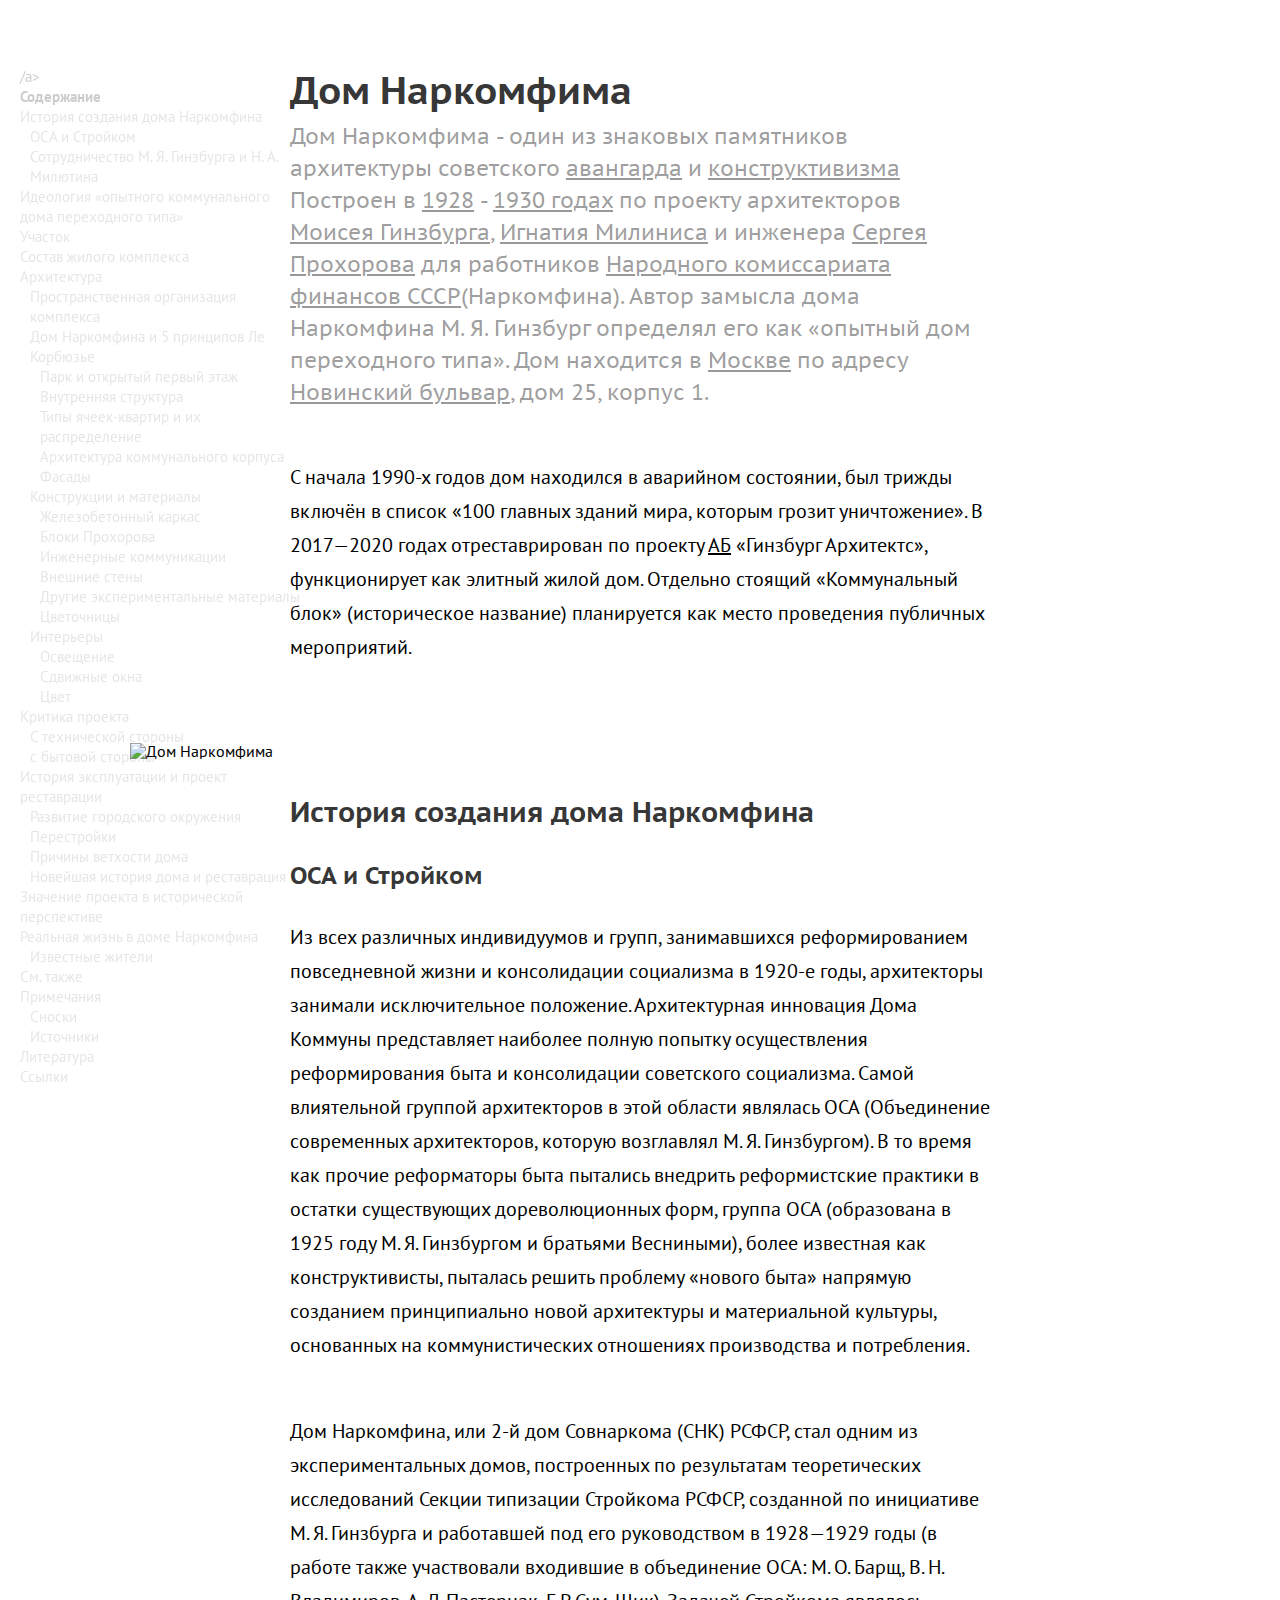
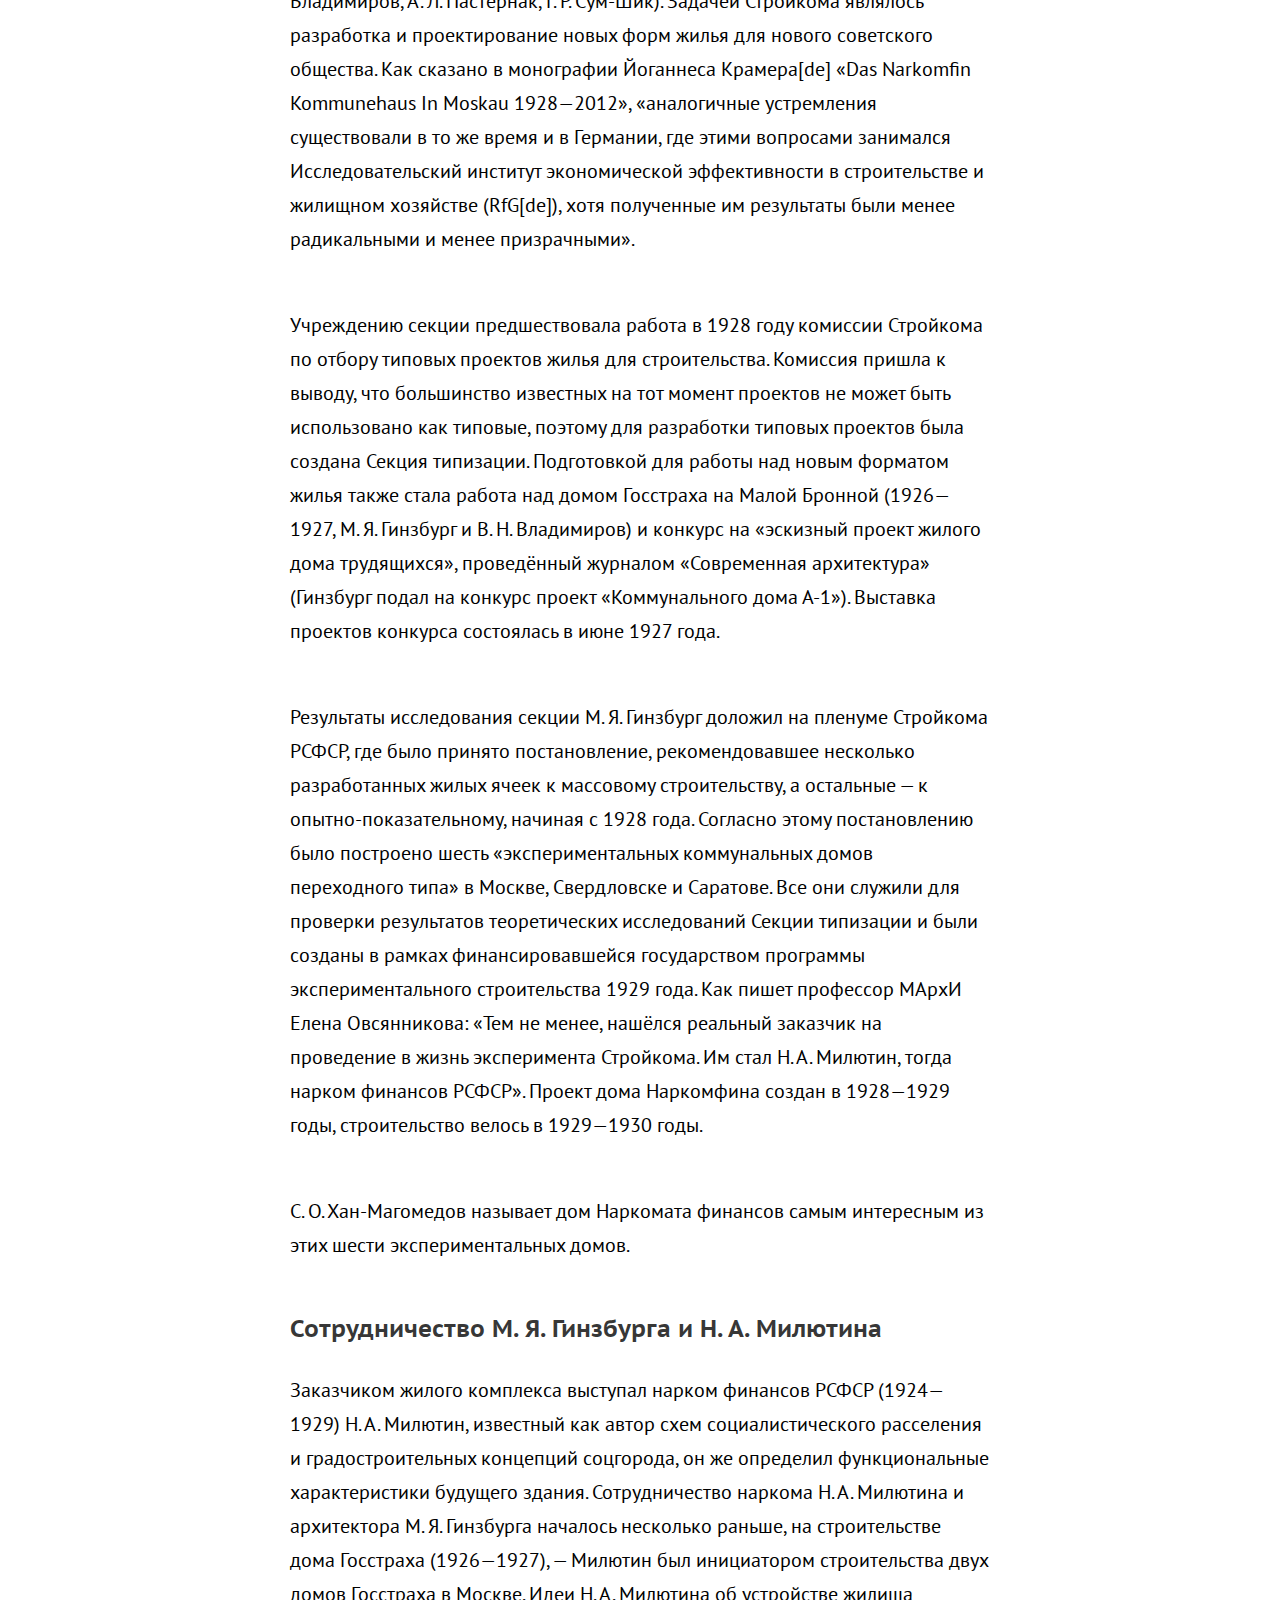
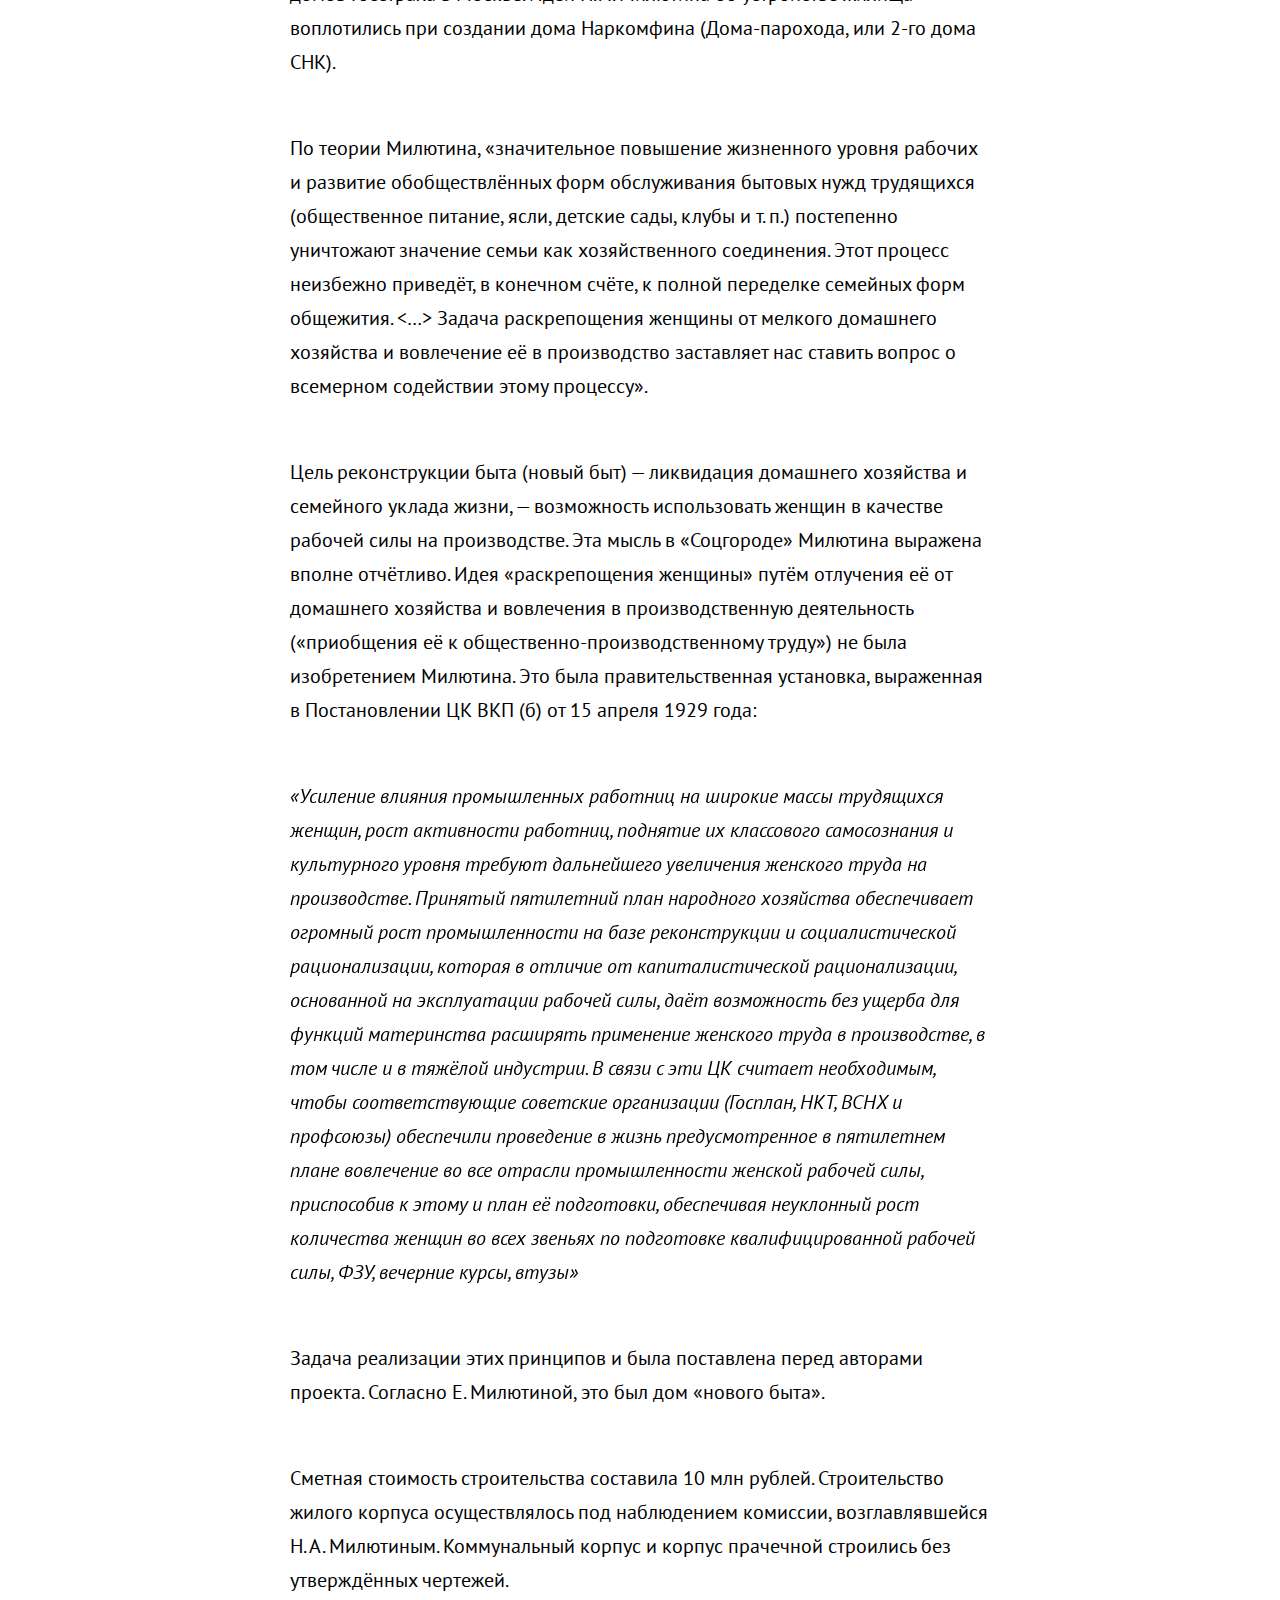
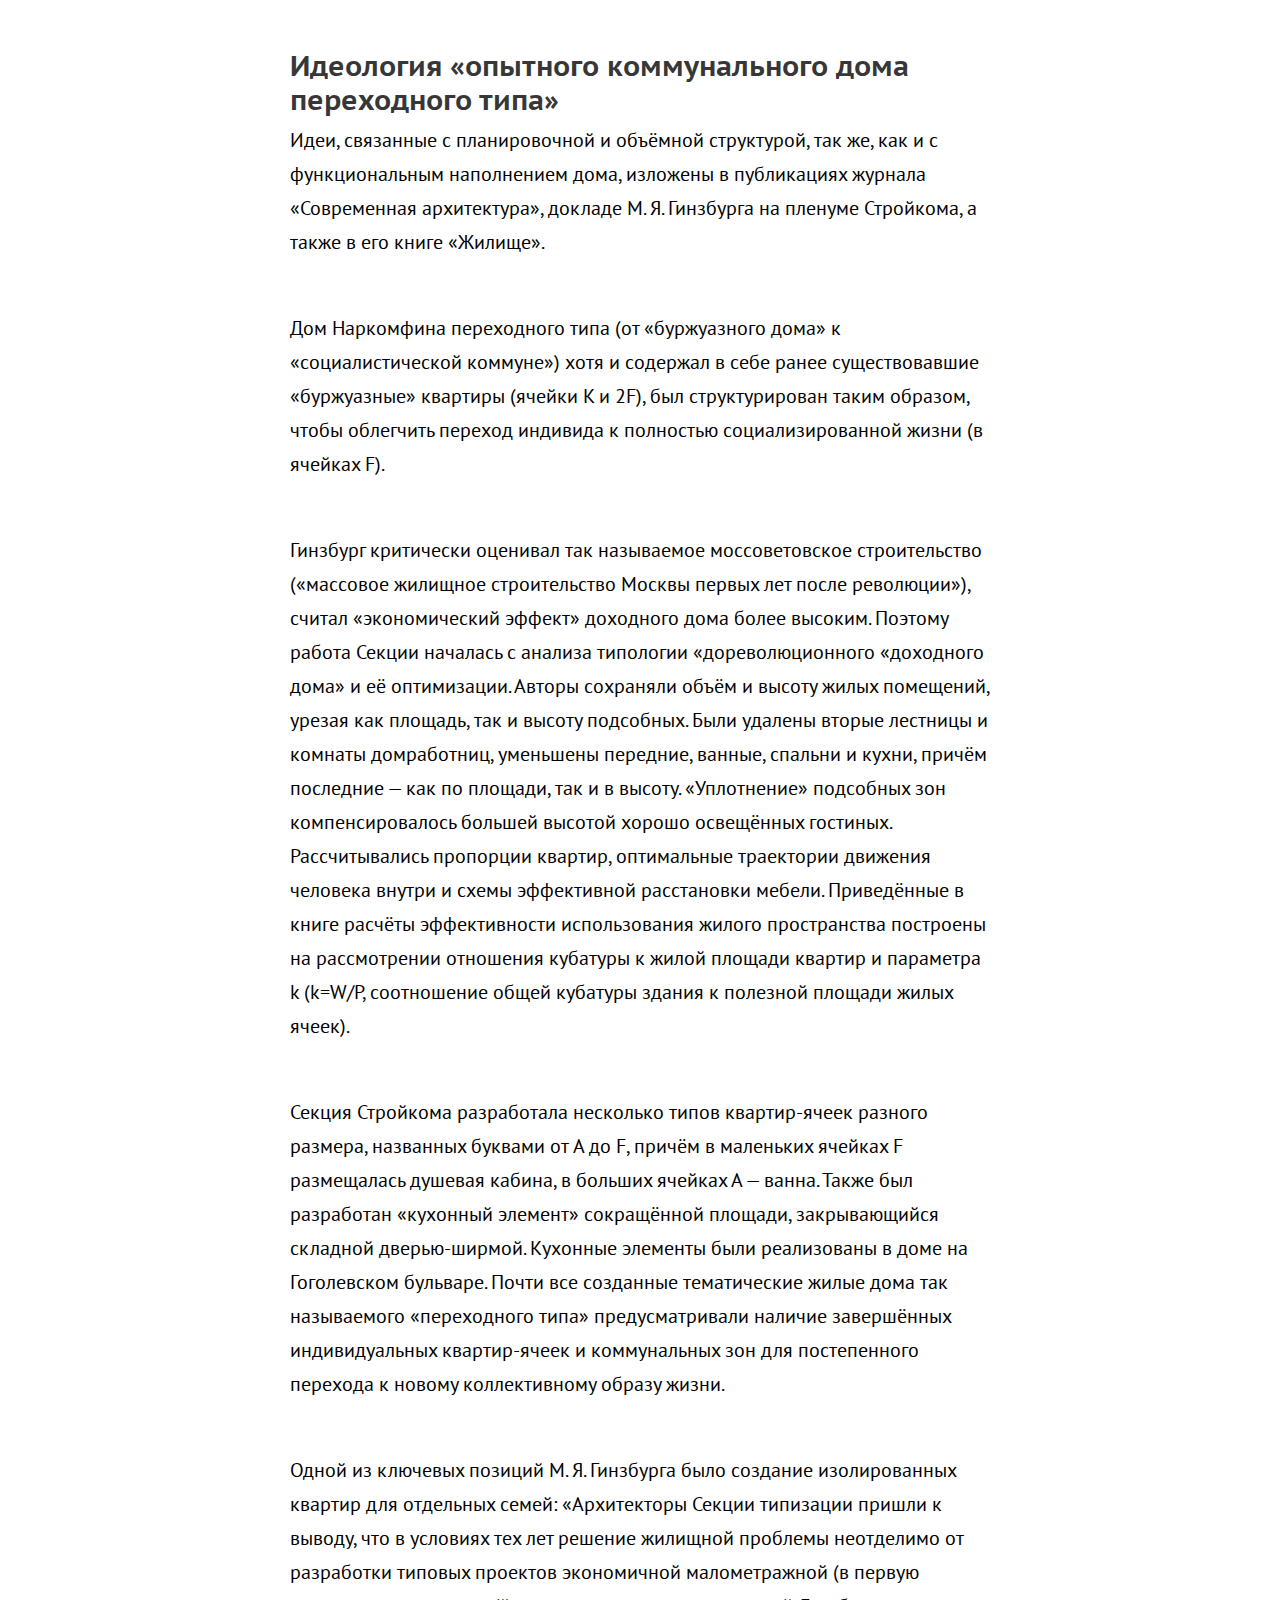
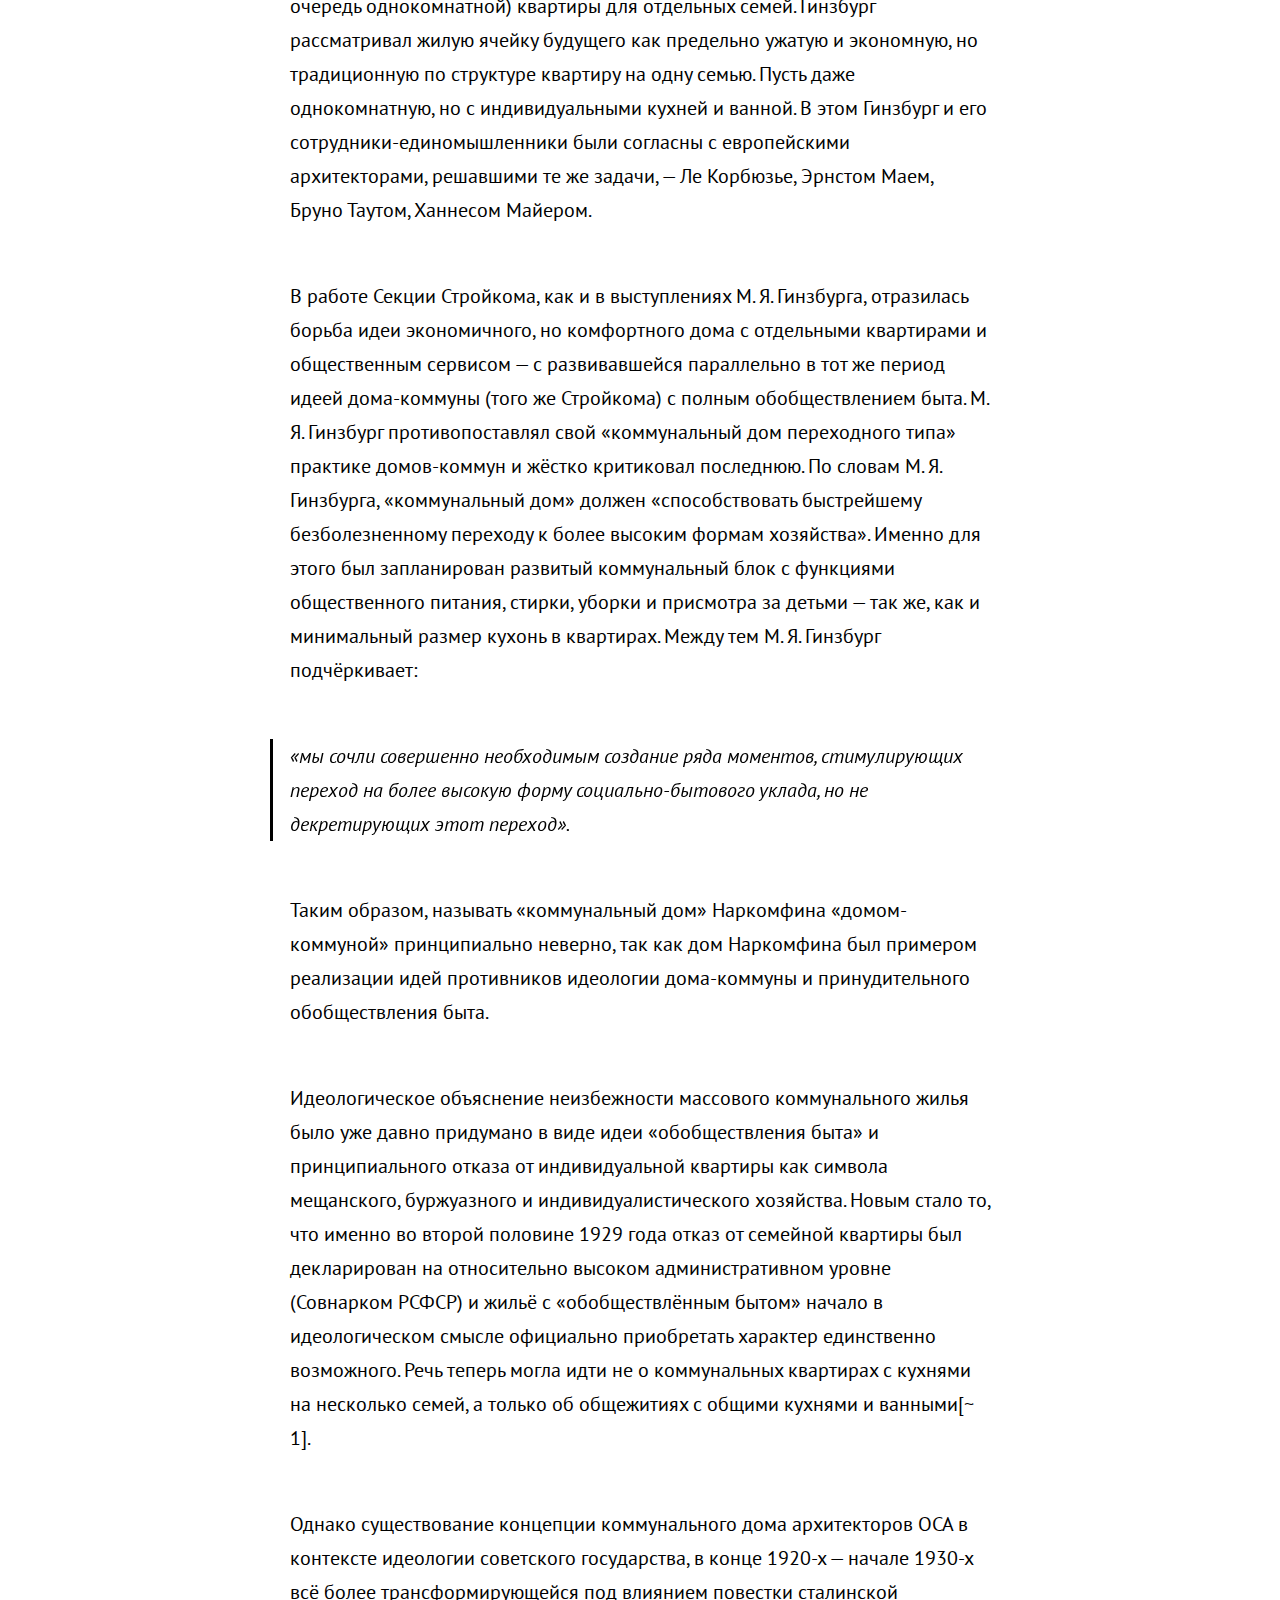
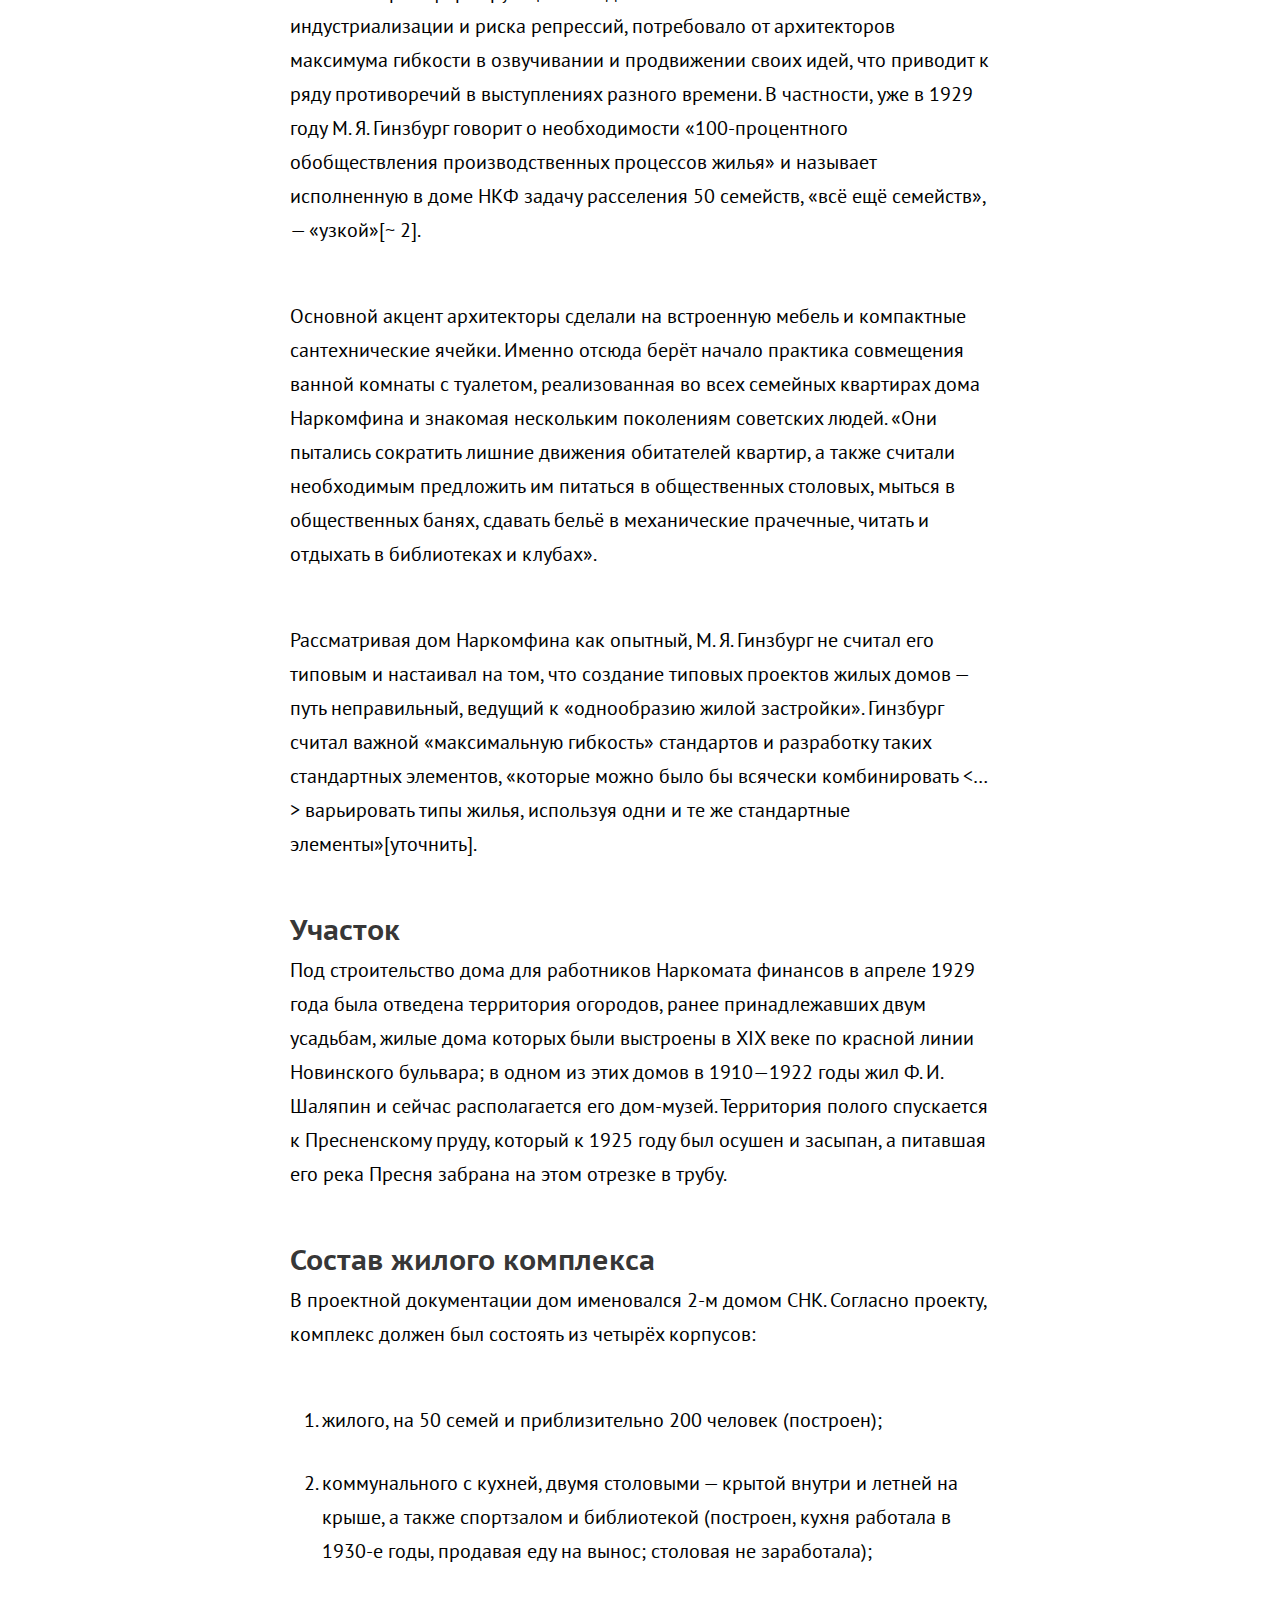
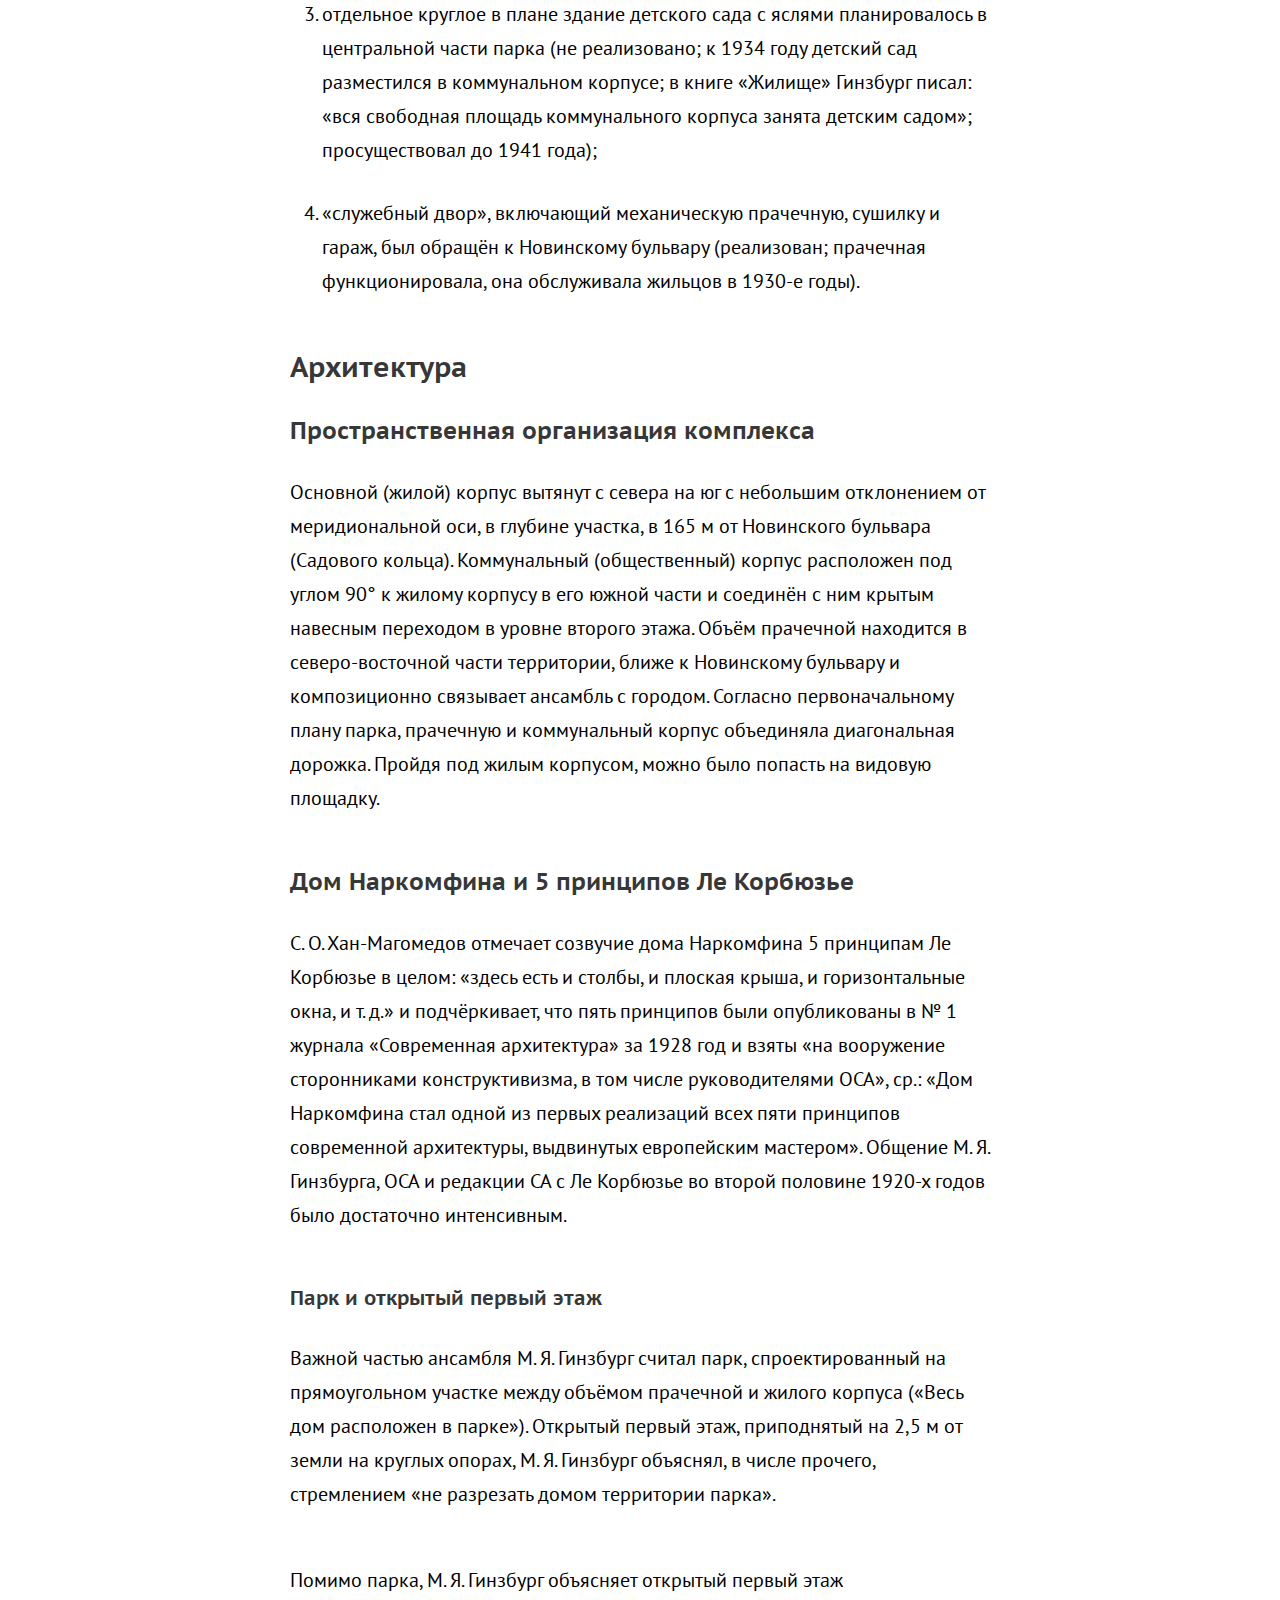
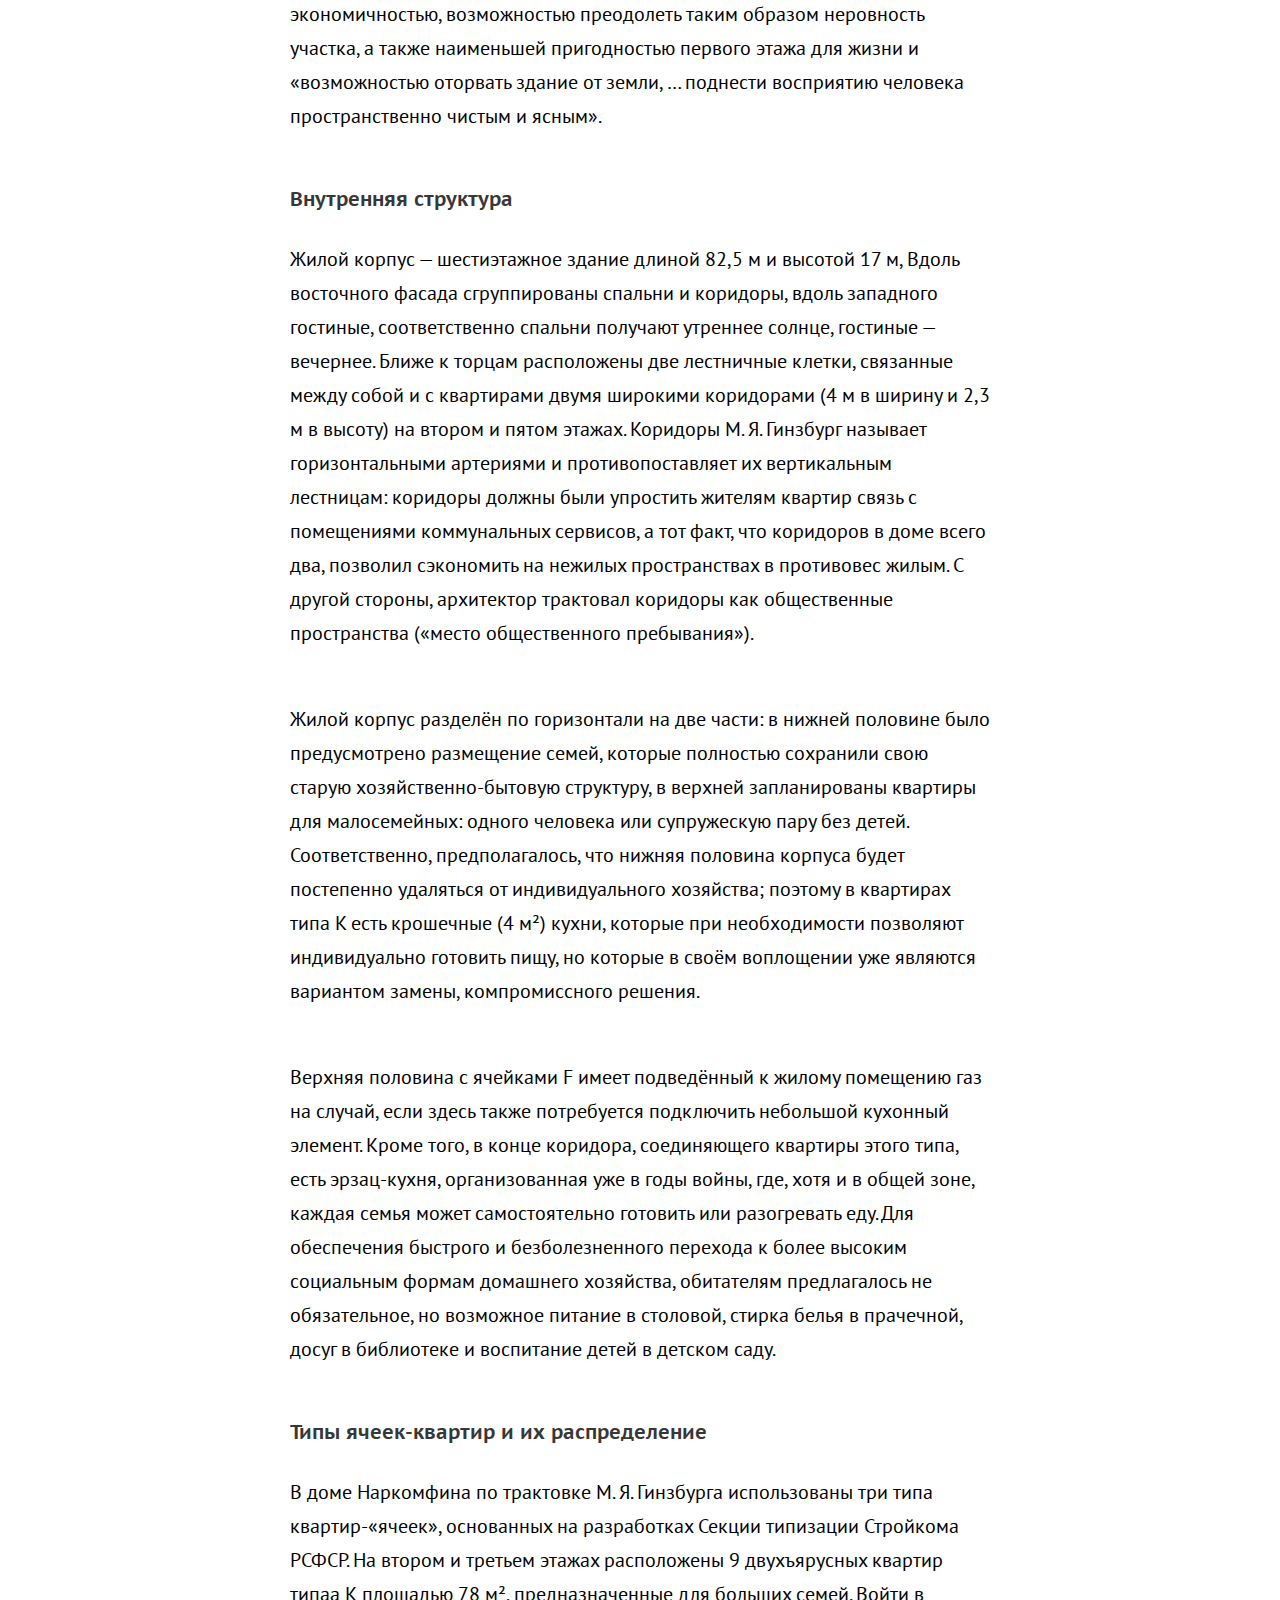
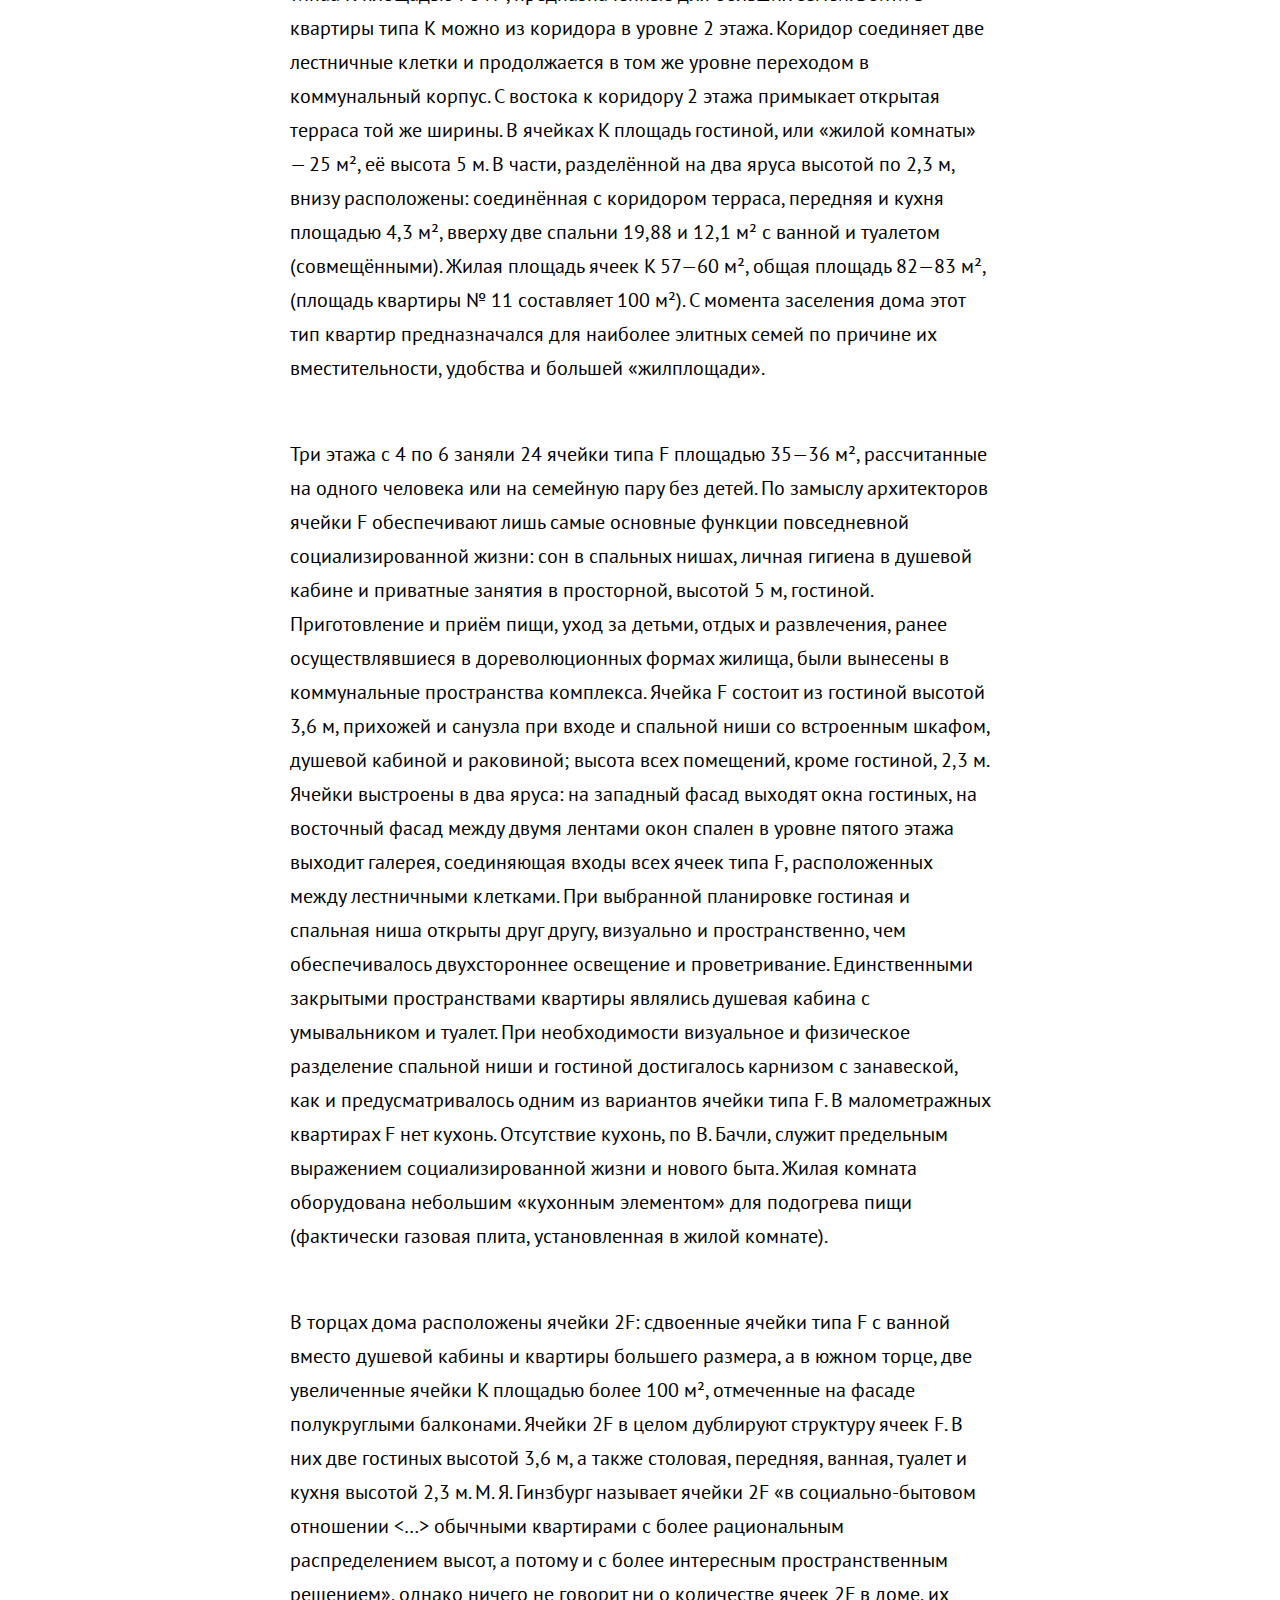
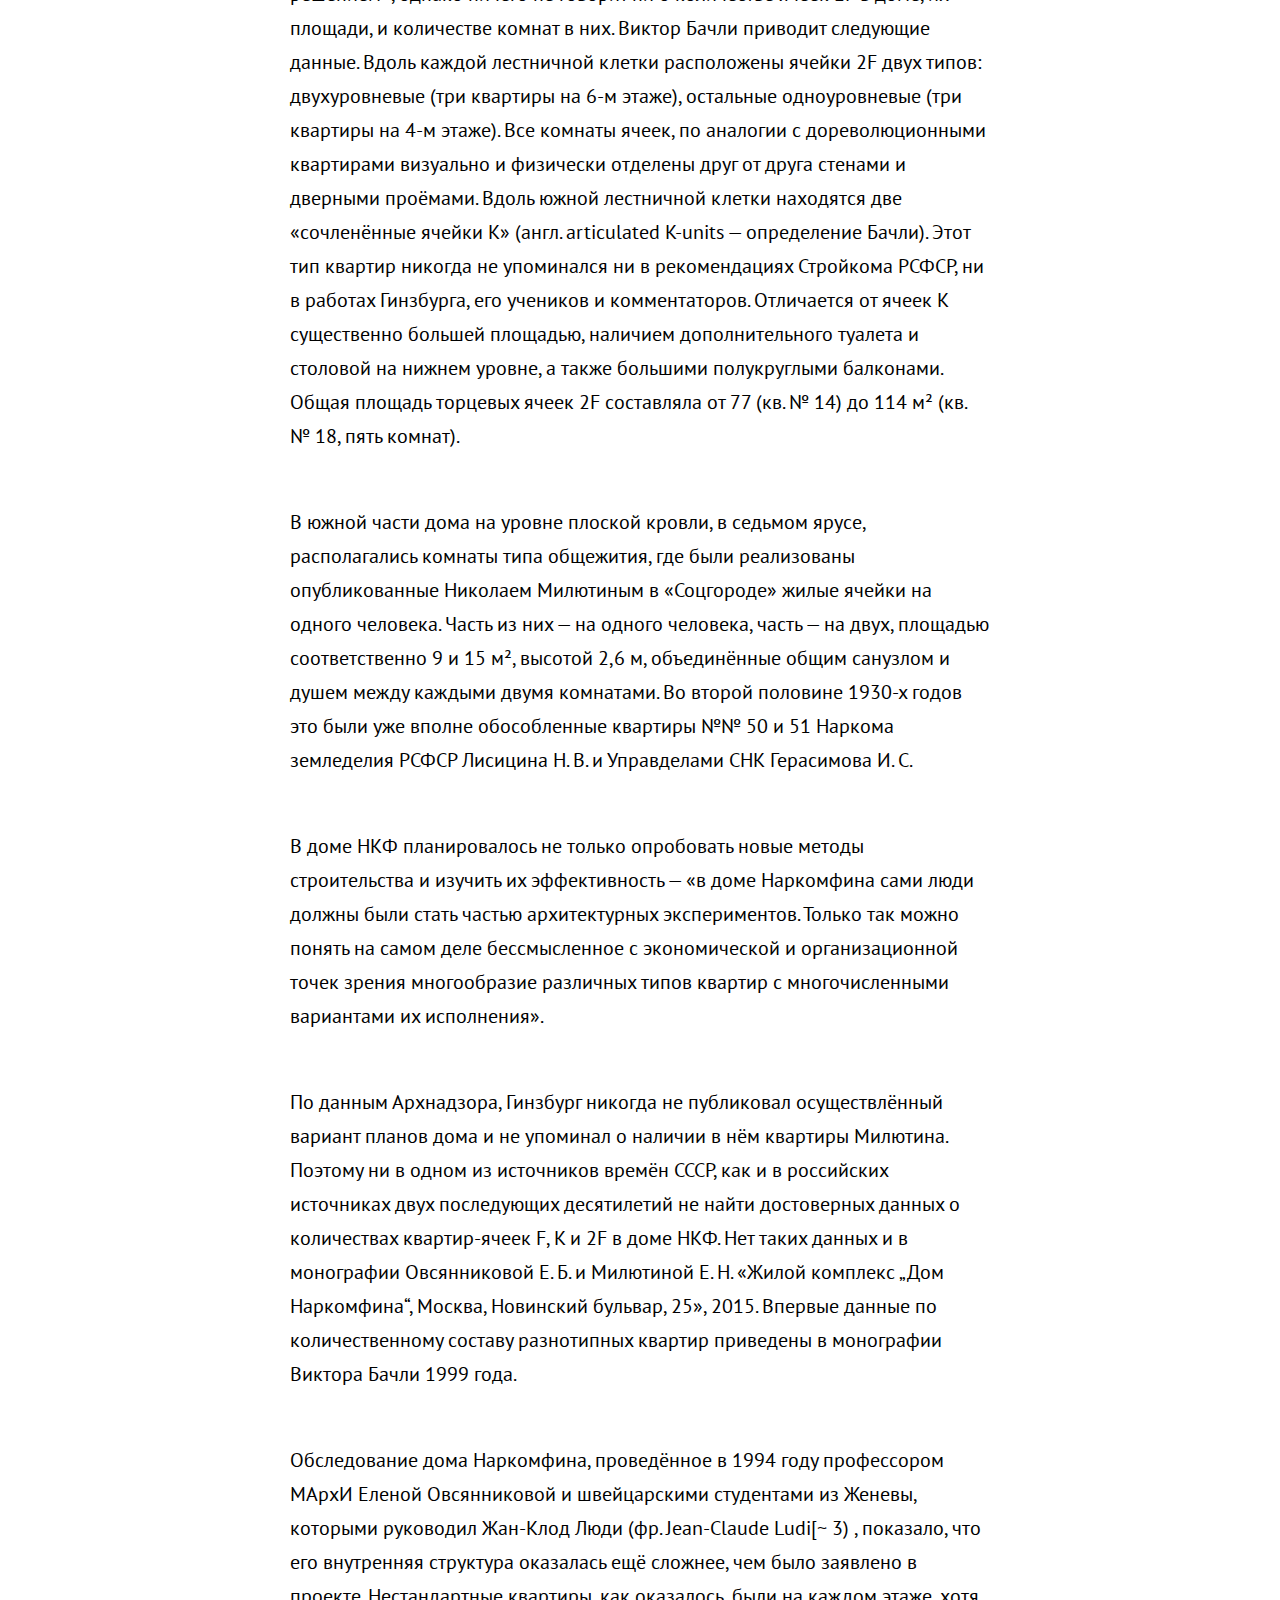
==== commit 8713ef27: "update" ====
--- a/index.html
+++ b/index.html
@@ -5,29 +5,39 @@
     <meta name="viewport" content="width=device-width, initial-scale=1.0" />
     <title>Дом Наркомфима</title>
     <link rel="stylesheet" href="stylesheets/style.css" />
+    <script src="javascripts/jquery-3.7.1.js" charset="utf-8"></script>
+    <meta property="og:title" content="Дом Наркомфина" />
+    <meta
+      property="og:description"
+      content="Проект для изучения основ веб-верстки"
+    />
+    <meta property="og:image" content="" />
+    <meta property="og:type" content="цebsite" />
   </head>
   <body>
-    <nav>
+    <nav <a href="index.html">
+      <div class=""></div>
+      /a>
       <h2>Содержание</h2>
       <ol>
-        <li><a href="">История создания дома Наркомфина</a></li>
+        <li><a href="#s1">История создания дома Наркомфина</a></li>
         <ol>
-          <li><a href="">ОСА и Стройком</a></li>
+          <li><a href="#s1n1">ОСА и Стройком</a></li>
           <li>
-            <a href="">Сотрудничество М. Я. Гинзбурга и Н. А. Милютина</a>
+            <a href="#s1n2">Сотрудничество М. Я. Гинзбурга и Н. А. Милютина</a>
           </li>
         </ol>
         <li>
-          <a href=""
+          <a href="#s2"
             >Идеология «опытного коммунального дома переходного типа»</a
           >
         </li>
-        <li><a href="">Участок</a></li>
-        <li><a href="">Состав жилого комплекса</a></li>
-        <li><a href="">Архитектура</a></li>
+        <li><a href="#s3">Участок</a></li>
+        <li><a href="#s4">Состав жилого комплекса</a></li>
+        <li><a href="#s5">Архитектура</a></li>
         <ol>
-          <li><a href="">Пространственная организация комплекса</a></li>
-          <li><a href="">Дом Наркомфина и 5 принципов Ле Корбюзье</a></li>
+          <li><a href="#s5n1">Пространственная организация комплекса</a></li>
+          <li><a href="#s5n2">Дом Наркомфина и 5 принципов Ле Корбюзье</a></li>
           <ol>
             <li><a href="">Парк и открытый первый этаж</a></li>
             <li><a href="">Внутренняя структура</a></li>
@@ -146,9 +156,9 @@
         src="https://upload.wikimedia.org/wikipedia/commons/thumb/3/30/Moscow%2C_Narkomfin_building_in_May_2021_03.jpg/411px-Moscow%2C_Narkomfin_building_in_May_2021_03.jpg"
         alt="Дом Наркомфима"
       />
-      <h3>История создания дома Наркомфина</h3>
+      <h3 id="s1">История создания дома Наркомфина</h3>
 
-      <h4>ОСА и Стройком</h4>
+      <h4 id="s1n1">ОСА и Стройком</h4>
       <p>
         Из всех различных индивидуумов и групп, занимавшихся реформированием
         повседневной жизни и консолидации социализма в 1920-е годы, архитекторы
@@ -212,7 +222,7 @@
         С. О. Хан-Магомедов называет дом Наркомата финансов самым интересным из
         этих шести экспериментальных домов.
       </p>
-      <h4>Сотрудничество М. Я. Гинзбурга и Н. А. Милютина</h4>
+      <h4 id="s1n2">Сотрудничество М. Я. Гинзбурга и Н. А. Милютина</h4>
       <p>
         Заказчиком жилого комплекса выступал нарком финансов РСФСР (1924—1929)
         Н. А. Милютин, известный как автор схем социалистического расселения и
--- a/stylesheets/style.css
+++ b/stylesheets/style.css
@@ -3,3 +3,5 @@
 @import 'layout.css';
 @import 'sidebar.css';
 @import 'content.css';
+@import 'menubar.css';
+@import;
